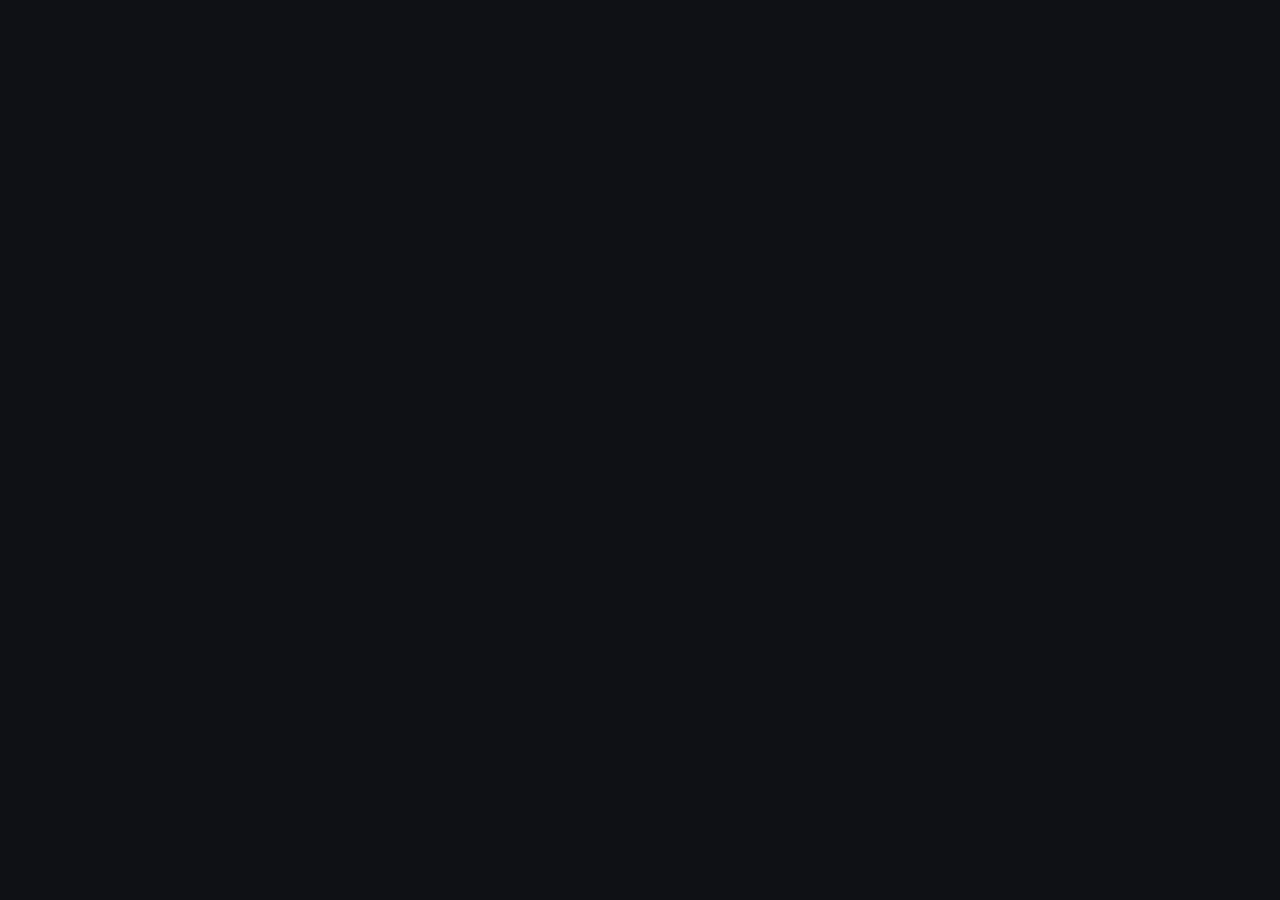
==== app/static/index.html @ 6986f5b3 "first commit" ====
<!doctype html>
<html lang="en">
<head>
<meta charset="utf-8">
<meta name="viewport" content="width=device-width, initial-scale=1">
<title>Social Agents</title>
<style>
:root { --bg:#0f1115; --panel:#181b22; --line:#2a2f3a; --text:#e6e8ec; --muted:#8b93a3; --accent:#5b8cff;
        --ok:#3fb97a; --warn:#e0a83a; --err:#e5645f; }
* { box-sizing:border-box; }
body { margin:0; background:var(--bg); color:var(--text); font:14px/1.45 system-ui,-apple-system,Segoe UI,sans-serif; }
#app { display:flex; min-height:100vh; }
aside { width:230px; flex-shrink:0; background:var(--panel); border-right:1px solid var(--line); display:flex;
        flex-direction:column; padding:18px 12px; position:sticky; top:0; height:100vh; }
.brand { display:flex; align-items:center; gap:10px; font-weight:600; font-size:15px; padding:2px 10px 18px; }
.brand i { width:26px; height:26px; border-radius:8px; background:var(--accent); display:grid; place-items:center;
           font-style:normal; color:#fff; font-size:13px; }
nav { display:flex; flex-direction:column; gap:2px; }
nav button { display:flex; align-items:center; gap:10px; text-align:left; background:none; border:0; color:var(--muted);
             padding:9px 10px; border-radius:8px; font-size:14px; }
nav button svg { width:17px; height:17px; flex-shrink:0; }
nav button:hover { color:var(--text); }
nav button.on { background:#252a35; color:var(--text); }
nav .count { margin-left:auto; background:var(--warn); color:#1a1300; border-radius:20px; padding:0 7px; font-size:11px; font-weight:600; }
.side-foot { margin-top:auto; display:flex; flex-direction:column; gap:10px; padding:0 4px; }
.content { flex:1; min-width:0; }
.topbar { display:flex; align-items:center; gap:12px; padding:20px 28px 0; }
.topbar h1 { font-size:19px; margin:0; }
.topbar p { margin:2px 0 0; color:var(--muted); font-size:13px; }
main { padding:18px 28px 28px; max-width:1320px; }
.stats { display:grid; grid-template-columns:repeat(auto-fit,minmax(140px,1fr)); gap:12px; margin-bottom:16px; }
.stat { background:var(--panel); border:1px solid var(--line); border-radius:10px; padding:14px 16px; }
.stat b { display:block; font-size:24px; font-weight:600; line-height:1.2; }
.stat span { color:var(--muted); font-size:12px; }
.spacer { flex:1; }
.card { background:var(--panel); border:1px solid var(--line); border-radius:10px; padding:16px; margin-bottom:16px; }
.card h2 { font-size:14px; margin:0 0 12px; }
.row { display:flex; gap:8px; align-items:center; flex-wrap:wrap; }
table { width:100%; border-collapse:collapse; }
th, td { text-align:left; padding:8px 10px; border-bottom:1px solid var(--line); vertical-align:top; }
th { color:var(--muted); font-weight:500; font-size:12px; }
tr:last-child td { border-bottom:0; }
.tablewrap { overflow-x:auto; }
button, .btn { background:#252a35; color:var(--text); border:1px solid var(--line); border-radius:6px; padding:5px 10px;
               cursor:pointer; font:inherit; font-size:13px; }
button:hover { border-color:var(--muted); }
button.primary { background:var(--accent); border-color:var(--accent); color:#fff; }
button.danger { color:var(--err); }
input, select, textarea { background:#0f1115; color:var(--text); border:1px solid var(--line); border-radius:6px;
                          padding:7px 9px; font:inherit; width:100%; }
textarea { min-height:90px; resize:vertical; }
label { display:block; font-size:12px; color:var(--muted); margin:10px 0 4px; }
.grid { display:grid; grid-template-columns:1fr 1fr; gap:0 14px; }
.badge { display:inline-block; padding:2px 8px; border-radius:20px; font-size:12px; background:#252a35; color:var(--muted); white-space:nowrap; }
.badge.working, .badge.scheduled { color:var(--accent); }
.badge.idle, .badge.posted, .badge.done, .badge.online { color:var(--ok); }
.badge.paused, .badge.pending_approval, .badge.warn, .badge.missed, .badge.interrupted { color:var(--warn); }
.badge.error, .badge.failed, .badge.offline, .badge.rejected { color:var(--err); }
.nw { white-space:nowrap; }
.muted { color:var(--muted); } .small { font-size:12px; } .err { color:var(--err); }
.pre { white-space:pre-wrap; word-break:break-word; }
a { color:var(--accent); text-decoration:none; }
.thumb { width:64px; height:64px; object-fit:cover; border-radius:6px; background:#0f1115; }
dialog { background:var(--panel); color:var(--text); border:1px solid var(--line); border-radius:12px; padding:20px;
         width:min(560px,94vw); }
dialog::backdrop { background:rgba(0,0,0,.6); }
dialog h3 { margin:0 0 6px; font-size:15px; }
.actions { display:flex; gap:8px; justify-content:flex-end; margin-top:16px; }
#login { max-width:320px; margin:14vh auto; }
#toast { position:fixed; bottom:20px; left:50%; transform:translateX(-50%); background:#252a35; border:1px solid var(--line);
         padding:8px 14px; border-radius:8px; display:none; max-width:90vw; }
.hidden { display:none !important; }
@media (max-width:820px) {
  .grid { grid-template-columns:1fr; }
  #app { flex-direction:column; }
  aside { width:auto; height:auto; position:static; flex-direction:row; flex-wrap:wrap; align-items:center; gap:8px;
          padding:10px; border-right:0; border-bottom:1px solid var(--line); }
  .brand { padding:2px 6px; } .brand span { display:none; }
  nav { flex-direction:row; flex-wrap:wrap; } nav button span.label { display:none; }
  .side-foot { margin:0 0 0 auto; flex-direction:row; align-items:center; }
  .topbar { padding:14px 14px 0; } main { padding:14px; }
}
</style>
</head>
<body>

<div id="login" class="card hidden">
  <h2>Social Agents</h2>
  <form id="loginForm">
    <label>Admin password</label>
    <input type="password" id="password" autofocus>
    <div class="actions"><button class="primary">Sign in</button></div>
    <div id="loginErr" class="err small"></div>
  </form>
</div>

<div id="app" class="hidden">
  <aside>
    <div class="brand"><i>S</i><span>Social Agents</span></div>
    <nav id="nav">
      <button data-tab="dashboard" class="on"><svg viewBox="0 0 24 24" fill="none" stroke="currentColor" stroke-width="1.8" stroke-linecap="round" stroke-linejoin="round"><rect x="3" y="3" width="7" height="9" rx="1.5"/><rect x="14" y="3" width="7" height="5" rx="1.5"/><rect x="14" y="12" width="7" height="9" rx="1.5"/><rect x="3" y="16" width="7" height="5" rx="1.5"/></svg><span class="label">Dashboard</span></button>
      <button data-tab="content"><svg viewBox="0 0 24 24" fill="none" stroke="currentColor" stroke-width="1.8" stroke-linecap="round" stroke-linejoin="round"><path d="M4 5h16M4 10h16M4 15h10M4 20h7"/></svg><span class="label">Content</span><span class="count hidden" id="pendingCount"></span></button>
      <button data-tab="research"><svg viewBox="0 0 24 24" fill="none" stroke="currentColor" stroke-width="1.8" stroke-linecap="round" stroke-linejoin="round"><circle cx="11" cy="11" r="7"/><path d="m20 20-3.5-3.5"/></svg><span class="label">Research</span></button>
      <button data-tab="logs"><svg viewBox="0 0 24 24" fill="none" stroke="currentColor" stroke-width="1.8" stroke-linecap="round" stroke-linejoin="round"><path d="M5 4h14v16H5z"/><path d="M9 9h6M9 13h6M9 17h3"/></svg><span class="label">Logs</span></button>
      <button data-tab="settings"><svg viewBox="0 0 24 24" fill="none" stroke="currentColor" stroke-width="1.8" stroke-linecap="round" stroke-linejoin="round"><circle cx="12" cy="12" r="3"/><path d="M12 2v3M12 19v3M2 12h3M19 12h3M4.9 4.9l2.1 2.1M17 17l2.1 2.1M19.1 4.9 17 7M7 17l-2.1 2.1"/></svg><span class="label">Settings</span></button>
    </nav>
    <div class="side-foot">
      <span id="masterBadge" class="badge">…</span>
      <button id="logout">Sign out</button>
    </div>
  </aside>

  <div class="content">
  <div class="topbar"><div><h1 id="pageTitle">Dashboard</h1><p id="pageSub"></p></div></div>
  <main>
    <section id="tab-dashboard">
      <div id="notice"></div>
      <div class="stats" id="stats"></div>
      <div class="card">
        <div class="row">
          <h2 style="margin:0">All agents</h2>
          <span id="syncInfo" class="muted small"></span>
          <div class="spacer"></div>
          <button data-master="start_all">Start all</button>
          <button data-master="pause_all">Pause all</button>
          <button data-master="resume_all">Resume all</button>
          <button data-master="stop_all" class="danger">Stop all</button>
          <button data-master="sync_sheet">Sync sheet now</button>
          <button class="primary" id="addAccount">Add account</button>
        </div>
      </div>
      <div class="card tablewrap">
        <table>
          <thead><tr><th>Account</th><th>Topic</th><th>Agent</th><th>Cycle</th><th>Posts</th><th>Controls</th></tr></thead>
          <tbody id="accountRows"></tbody>
        </table>
      </div>
    </section>

    <section id="tab-content" class="hidden">
      <div class="card row">
        <select id="contentAccount" style="width:auto"></select>
        <select id="contentStatus" style="width:auto">
          <option value="">All statuses</option><option value="pending_approval">Pending approval</option>
          <option value="scheduled">Scheduled</option><option value="posted">Posted</option>
          <option value="failed">Failed</option><option value="rejected">Rejected</option><option value="missed">Missed</option>
        </select>
        <button id="approveAll">Approve all pending</button>
      </div>
      <div class="card tablewrap">
        <table>
          <thead><tr><th>Media</th><th>Post</th><th>Scheduled</th><th>Status</th><th></th></tr></thead>
          <tbody id="postRows"></tbody>
        </table>
      </div>
    </section>

    <section id="tab-research" class="hidden">
      <div class="card row"><select id="researchAccount" style="width:auto"></select></div>
      <div id="researchBody"></div>
    </section>

    <section id="tab-logs" class="hidden">
      <div class="card row">
        <select id="logAccount" style="width:auto"></select>
        <button id="refreshLogs">Refresh</button>
      </div>
      <div class="card tablewrap">
        <table><thead><tr><th>Time</th><th>Account</th><th>Agent</th><th>Message</th></tr></thead><tbody id="logRows"></tbody></table>
      </div>
    </section>

    <section id="tab-settings" class="hidden">
      <div class="card">
        <h2>AI provider</h2>
        <div class="grid">
          <div><label>Provider</label><select id="s_llm_provider"></select></div>
          <div><label>API key <span id="keyState"></span></label><input id="s_llm_api_key" type="password" placeholder="leave blank to keep current" autocomplete="off"></div>
          <div><label>Model (blank = provider default)</label><input id="s_llm_model"></div>
          <div><label>Base URL (blank = provider default)</label><input id="s_llm_base_url"></div>
        </div>
        <div class="small muted" id="effective" style="margin-top:8px"></div>
      </div>
      <div class="card">
        <h2>Google Sheets</h2>
        <div class="small muted">Share both sheets (Editor) with the service account email: <b id="saEmail">not set</b></div>
        <label>Service account key (paste the JSON file contents; blank keeps current)</label>
        <textarea id="s_google_service_account_json" placeholder='{"type":"service_account", ...}'></textarea>
        <div class="grid">
          <div><label>Master accounts sheet (URL or ID)</label><input id="s_master_sheet_id"></div>
          <div><label>Content schedule sheet (URL or ID)</label><input id="s_schedule_sheet_id"></div>
          <div><label>Sync master sheet every (minutes)</label><input id="s_sheet_sync_minutes" type="number" min="1"></div>
          <div><label>New accounts from the sheet</label>
            <select id="s_auto_start_new"><option value="1">Start their agent automatically</option><option value="0">Add as stopped</option></select></div>
        </div>
      </div>
      <div class="row">
        <button class="primary" id="saveSettings">Save settings</button>
        <button id="testLlm">Test AI provider</button>
        <button id="testSheets">Test Google Sheets</button>
        <span id="testResult" class="small"></span>
      </div>
    </section>
  </main>
  </div>
</div>

<dialog id="accountDlg">
  <h3 id="accountDlgTitle">Add account</h3>
  <div class="grid">
    <div><label>Platform</label><select id="a_platform"><option value="twitter">X / Twitter</option><option value="instagram">Instagram</option></select></div>
    <div><label>Handle</label><input id="a_handle" placeholder="@username"></div>
  </div>
  <label>Topic</label><input id="a_topic" placeholder="e.g. AI tools for small businesses">
  <div class="grid">
    <div><label>Tone (optional)</label><input id="a_tone" placeholder="e.g. witty, expert"></div>
    <div><label>Language</label><input id="a_language" value="English"></div>
    <div><label>Post times (24h, comma separated)</label><input id="a_post_times" value="09:00,13:00,18:00"></div>
    <div><label>Timezone</label><input id="a_timezone" value="UTC" placeholder="Asia/Dhaka"></div>
    <div><label>Research + create every (hours)</label><input id="a_cycle_hours" type="number" min="1" max="168" value="24"></div>
    <div><label>Posting</label><select id="a_post_mode"><option value="approval">I approve each post first</option><option value="auto">Post automatically</option></select></div>
  </div>
  <label>Own schedule sheet (optional, overrides the one in Settings)</label><input id="a_schedule_sheet_id">
  <div id="accountErr" class="err small"></div>
  <div class="actions"><button data-close>Cancel</button><button class="primary" id="saveAccount">Save</button></div>
</dialog>

<dialog id="credDlg">
  <h3>Credentials</h3>
  <div class="small muted">Stored encrypted in this account's own database. Leave a field blank to keep its current value.</div>
  <div id="credFields"></div>
  <div class="actions"><button class="danger" id="clearCreds">Remove all</button><div class="spacer"></div>
    <button data-close>Cancel</button><button class="primary" id="saveCreds">Save</button></div>
</dialog>

<dialog id="postDlg">
  <h3>Edit post</h3>
  <label>Text</label><textarea id="p_text"></textarea>
  <label>Hashtags</label><input id="p_hashtags">
  <label>Image URL</label><input id="p_image_url">
  <label>Video URL</label><input id="p_video_url">
  <label>Scheduled time (your local time)</label><input id="p_scheduled_at" type="datetime-local">
  <div id="postErr" class="err small"></div>
  <div class="actions"><button data-close>Cancel</button><button class="primary" id="savePost">Save</button></div>
</dialog>

<div id="toast"></div>

<script>
const $ = id => document.getElementById(id);
const esc = s => String(s ?? '').replace(/[&<>"']/g, c => ({'&':'&amp;','<':'&lt;','>':'&gt;','"':'&quot;',"'":'&#39;'}[c]));
const safeUrl = u => /^https?:\/\//i.test(u || '') ? esc(u) : '';
const when = iso => iso ? new Date(iso).toLocaleString([], {month:'short', day:'numeric', hour:'2-digit', minute:'2-digit'}) : '—';
const badge = (s, label) => `<span class="badge ${esc(s)}">${esc(label || String(s).replace(/_/g, ' '))}</span>`;
let state = { tab: 'dashboard', accounts: [], editing: null, credFor: null, post: null };

function toast(msg) {
  const t = $('toast'); t.textContent = msg; t.style.display = 'block';
  clearTimeout(toast.timer); toast.timer = setTimeout(() => t.style.display = 'none', 3500);
}

async function api(path, method = 'GET', body) {
  const r = await fetch('/api' + path, { method, headers: body ? {'Content-Type': 'application/json'} : {},
                                         body: body ? JSON.stringify(body) : undefined });
  if (r.status === 401 && path !== '/login') { showLogin(); throw new Error('Login required'); }
  const data = await r.json().catch(() => ({}));
  if (!r.ok) throw new Error(data.detail || `Request failed (${r.status})`);
  return data;
}

function showLogin() { $('app').classList.add('hidden'); $('login').classList.remove('hidden'); }
function showApp() { $('login').classList.add('hidden'); $('app').classList.remove('hidden'); }

$('loginForm').onsubmit = async e => {
  e.preventDefault(); $('loginErr').textContent = '';
  try { await api('/login', 'POST', { password: $('password').value }); $('password').value = ''; showApp(); refresh(); }
  catch (err) { $('loginErr').textContent = err.message; }
};
$('logout').onclick = async () => { await api('/logout', 'POST'); showLogin(); };

// ---------- tabs ----------
const PAGES = {
  dashboard: ['Dashboard', 'Every account agent, its status and controls'],
  content: ['Content', 'Review, edit and approve what the agents wrote'],
  research: ['Research', 'What the research agent found on the last cycle'],
  logs: ['Logs', 'Activity from the master agent and every account agent'],
  settings: ['Settings', 'AI provider and Google Sheets connection'],
};
$('pageSub').textContent = PAGES.dashboard[1];
$('nav').onclick = e => {
  const btn = e.target.closest('button[data-tab]'); if (!btn) return;
  const tab = btn.dataset.tab;
  state.tab = tab;
  [$('pageTitle').textContent, $('pageSub').textContent] = PAGES[tab];
  document.querySelectorAll('#nav button').forEach(b => b.classList.toggle('on', b.dataset.tab === tab));
  document.querySelectorAll('main > section').forEach(s => s.classList.toggle('hidden', s.id !== 'tab-' + tab));
  ({ content: loadPosts, research: loadResearch, logs: loadLogs, settings: loadSettings }[tab] || refresh)();
};

// ---------- dashboard ----------
function controls(a) {
  const b = (action, label, cls = '') => `<button class="${cls}" data-action="${action}" data-id="${a.id}">${label}</button>`;
  let out = '';
  if (a.desired_state === 'stopped') out += b('start', 'Start', 'primary');
  if (a.desired_state === 'running') out += b('pause', 'Pause') + b('run_now', 'Run now');
  if (a.desired_state === 'paused') out += b('resume', 'Resume', 'primary');
  if (a.desired_state !== 'stopped') out += b('stop', 'Stop', 'danger');
  return out + b('edit', 'Edit') + b('creds', a.has_credentials ? 'Keys ✓' : 'Add keys') + b('delete', 'Delete', 'danger');
}

function agentCell(a, online) {
  if (!online && a.desired_state !== 'stopped') return badge('offline', 'worker offline');
  let label = a.agent_status;
  if (a.desired_state === 'stopped' && a.agent_status !== 'stopped') label = 'stopping…';
  if (a.desired_state === 'running' && a.agent_status === 'stopped') label = 'starting…';
  if (a.desired_state === 'paused' && a.agent_status !== 'paused') label = 'pausing…';
  return badge(a.agent_status, label) +
    (a.current_task && a.agent_status !== 'stopped' ? `<div class="small muted">${esc(a.current_task)}</div>` : '') +
    (a.last_error ? `<div class="small err">${esc(a.last_error)}</div>` : '');
}

async function refresh() {
  let data;
  try { data = await api('/overview'); } catch { return; }
  showApp();
  state.accounts = data.accounts;
  const m = data.master;
  $('masterBadge').className = 'badge ' + (m.online ? 'online' : 'offline');
  $('masterBadge').textContent = m.online ? '● Master agent online' : '● Master agent offline';
  $('syncInfo').textContent = m.sheet_sync_at ? `Sheet sync ${when(m.sheet_sync_at)}: ${m.sheet_sync_result}` : 'Sheet sync not configured';
  $('notice').innerHTML = m.llm_ready ? '' :
    '<div class="card"><span class="badge warn">Setup</span> Add your NVIDIA API key in <b>Settings</b> before starting agents.</div>';
  const sum = k => data.accounts.reduce((n, a) => n + (a.counts[k] || 0), 0);
  const live = data.accounts.filter(a => m.online && !['stopped', 'paused'].includes(a.agent_status)).length;
  $('stats').innerHTML = [[data.accounts.length, 'Accounts'], [live, 'Agents running'], [sum('pending_approval'), 'Pending approval'],
    [sum('scheduled'), 'Scheduled'], [sum('posted'), 'Posted'], [sum('failed'), 'Failed']]
    .map(([n, label]) => `<div class="stat"><b>${n}</b><span>${label}</span></div>`).join('');
  $('pendingCount').textContent = sum('pending_approval');
  $('pendingCount').classList.toggle('hidden', !sum('pending_approval'));
  $('accountRows').innerHTML = data.accounts.map(a => {
    const n = a.counts;
    return `<tr>
      <td><b>@${esc(a.handle)}</b><div class="small muted">${esc(a.platform)} · ${esc(a.source)} · ${a.post_mode === 'auto' ? 'auto-post' : 'approval'}</div></td>
      <td>${esc(a.topic)}<div class="small muted">${esc(a.post_times)} ${esc(a.timezone)}</div></td>
      <td>${agentCell(a, m.online)}</td>
      <td class="small nw">last ${when(a.last_cycle_at)}<br>next ${a.desired_state === 'running' ? when(a.next_cycle_at) : '—'}</td>
      <td class="small nw">${n.pending_approval || 0} pending<br>${n.scheduled || 0} scheduled<br>${n.posted || 0} posted${n.failed ? `<br><span class="err">${n.failed} failed</span>` : ''}</td>
      <td><div class="row">${controls(a)}</div></td></tr>`;
  }).join('') || '<tr><td colspan="6" class="muted">No accounts yet. Add one here, or connect your master Google Sheet in Settings.</td></tr>';
  fillAccountSelects();
}

function fillAccountSelects() {
  for (const [id, all] of [['contentAccount', false], ['researchAccount', false], ['logAccount', true]]) {
    const sel = $(id), cur = sel.value;
    sel.innerHTML = (all ? '<option value="0">All accounts</option>' : '') +
      state.accounts.map(a => `<option value="${a.id}">@${esc(a.handle)} (${esc(a.platform)})</option>`).join('');
    if ([...sel.options].some(o => o.value === cur)) sel.value = cur;
  }
}

$('accountRows').onclick = async e => {
  const { action, id } = e.target.dataset; if (!action) return;
  const a = state.accounts.find(x => x.id == id);
  try {
    if (action === 'edit') return openAccount(a);
    if (action === 'creds') return openCreds(a);
    if (action === 'delete') {
      if (!confirm(`Delete @${a.handle} and its database (research, posts, credentials)? This cannot be undone.`)) return;
      await api(`/accounts/${id}`, 'DELETE');
    } else await api(`/accounts/${id}/action`, 'POST', { action });
    refresh();
  } catch (err) { toast(err.message); }
};

document.querySelectorAll('[data-master]').forEach(b => b.onclick = async () => {
  const action = b.dataset.master;
  if (action === 'stop_all' && !confirm('Stop every agent?')) return;
  try { await api('/master/action', 'POST', { action }); toast(action === 'sync_sheet' ? 'Sync requested' : 'Done'); refresh(); }
  catch (err) { toast(err.message); }
});

// ---------- account + credentials dialogs ----------
const A_FIELDS = ['platform', 'handle', 'topic', 'tone', 'language', 'post_times', 'timezone', 'cycle_hours', 'post_mode', 'schedule_sheet_id'];
document.querySelectorAll('[data-close]').forEach(b => b.onclick = () => b.closest('dialog').close());

function openAccount(a) {
  state.editing = a ? a.id : null;
  $('accountDlgTitle').textContent = a ? `Edit @${a.handle}` : 'Add account';
  const defaults = { platform: 'twitter', language: 'English', post_times: '09:00,13:00,18:00', cycle_hours: 24, post_mode: 'approval',
                     timezone: Intl.DateTimeFormat().resolvedOptions().timeZone || 'UTC' };
  A_FIELDS.forEach(f => $('a_' + f).value = (a ? a[f] : defaults[f]) ?? '');
  $('accountErr').textContent = '';
  $('accountDlg').showModal();
}
$('addAccount').onclick = () => openAccount(null);
$('saveAccount').onclick = async () => {
  const body = Object.fromEntries(A_FIELDS.map(f => [f, $('a_' + f).value]));
  try {
    if (state.editing) await api(`/accounts/${state.editing}`, 'PUT', body); else await api('/accounts', 'POST', body);
    $('accountDlg').close(); refresh();
  } catch (err) { $('accountErr').textContent = err.message; }
};

async function openCreds(a) {
  state.credFor = a.id;
  const { fields } = await api(`/accounts/${a.id}/credentials`);
  $('credFields').innerHTML = fields.map(f =>
    `<label>${esc(f.key)} ${f.set ? `<span class="badge posted">saved ${esc(f.hint)}</span>` : ''}</label>
     <input type="password" data-cred="${esc(f.key)}" autocomplete="off">`).join('');
  $('credDlg').showModal();
}
$('saveCreds').onclick = async () => {
  const body = {}; document.querySelectorAll('[data-cred]').forEach(i => { if (i.value.trim()) body[i.dataset.cred] = i.value; });
  try { await api(`/accounts/${state.credFor}/credentials`, 'PUT', body); $('credDlg').close(); toast('Credentials saved'); refresh(); }
  catch (err) { toast(err.message); }
};
$('clearCreds').onclick = async () => {
  if (!confirm('Remove all saved credentials for this account?')) return;
  await api(`/accounts/${state.credFor}/credentials`, 'PUT', { clear: true }); $('credDlg').close(); refresh();
};

// ---------- content ----------
let posts = [];
async function loadPosts() {
  const id = $('contentAccount').value; if (!id) { $('postRows').innerHTML = ''; return; }
  const status = $('contentStatus').value;
  posts = await api(`/accounts/${id}/posts` + (status ? `?status=${status}` : ''));
  $('postRows').innerHTML = posts.map(p => {
    const b = (action, label, cls = '') => `<button class="${cls}" data-post="${p.id}" data-action="${action}">${label}</button>`;
    let acts = '';
    if (p.status === 'pending_approval') acts += b('approve', 'Approve', 'primary') + b('reject', 'Reject', 'danger');
    if (p.status === 'scheduled') acts += b('unapprove', 'Hold');
    if (['failed', 'missed', 'rejected'].includes(p.status)) acts += b('retry', 'Post now');
    if (p.status !== 'posted') acts += b('edit', 'Edit');
    const img = safeUrl(p.image_url);
    return `<tr>
      <td>${img ? `<a href="${img}" target="_blank" rel="noopener noreferrer"><img class="thumb" src="${img}" loading="lazy" referrerpolicy="no-referrer"></a>` : '<span class="muted small">no image</span>'}
          ${safeUrl(p.video_url) ? `<div class="small"><a href="${safeUrl(p.video_url)}" target="_blank" rel="noopener noreferrer">video</a></div>` : ''}
          ${safeUrl(p.media_source_url) ? `<div class="small"><a href="${safeUrl(p.media_source_url)}" target="_blank" rel="noopener noreferrer">pin</a></div>` : ''}</td>
      <td><div class="pre">${esc(p.text)}</div><div class="small muted">${esc(p.hashtags)}</div>
          ${safeUrl(p.source_url) ? `<div class="small"><a href="${safeUrl(p.source_url)}" target="_blank" rel="noopener noreferrer">research source</a></div>` : ''}
          ${p.error ? `<div class="small err">${esc(p.error)}</div>` : ''}</td>
      <td class="small">${when(p.scheduled_at)}</td>
      <td>${badge(p.status)}${safeUrl(p.posted_url) ? `<div class="small"><a href="${safeUrl(p.posted_url)}" target="_blank" rel="noopener noreferrer">view</a></div>` : ''}</td>
      <td><div class="row">${acts}</div></td></tr>`;
  }).join('') || '<tr><td colspan="5" class="muted">No posts yet. Start the agent (or press Run now) on the Dashboard.</td></tr>';
}
$('contentAccount').onchange = $('contentStatus').onchange = loadPosts;

$('postRows').onclick = async e => {
  const { post, action } = e.target.dataset; if (!post) return;
  const p = posts.find(x => x.id == post);
  if (action === 'edit') {
    state.post = p.id;
    ['text', 'hashtags', 'image_url', 'video_url'].forEach(f => $('p_' + f).value = p[f]);
    const d = new Date(p.scheduled_at);
    $('p_scheduled_at').value = new Date(d - d.getTimezoneOffset() * 60000).toISOString().slice(0, 16);
    $('postErr').textContent = ''; $('postDlg').showModal(); return;
  }
  try { await api(`/accounts/${$('contentAccount').value}/posts/${post}`, 'PATCH', { action }); loadPosts(); }
  catch (err) { toast(err.message); }
};
$('savePost').onclick = async () => {
  const body = Object.fromEntries(['text', 'hashtags', 'image_url', 'video_url'].map(f => [f, $('p_' + f).value]));
  if ($('p_scheduled_at').value) body.scheduled_at = new Date($('p_scheduled_at').value).toISOString();
  try { await api(`/accounts/${$('contentAccount').value}/posts/${state.post}`, 'PATCH', body); $('postDlg').close(); loadPosts(); }
  catch (err) { $('postErr').textContent = err.message; }
};
$('approveAll').onclick = async () => {
  const id = $('contentAccount').value; if (!id) return;
  const pending = (await api(`/accounts/${id}/posts?status=pending_approval`));
  if (!pending.length) return toast('Nothing pending');
  if (!confirm(`Approve ${pending.length} posts for publishing on @${state.accounts.find(a => a.id == id).handle}?`)) return;
  for (const p of pending) await api(`/accounts/${id}/posts/${p.id}`, 'PATCH', { action: 'approve' });
  loadPosts();
};

// ---------- research ----------
const CATEGORIES = { latest_news: 'Latest news', b2b_offers: 'Recent B2B offers', trending_topics: 'Trending topics',
                     viral_posts: 'Viral posts', viral_content: 'Viral content' };
async function loadResearch() {
  const id = $('researchAccount').value; if (!id) { $('researchBody').innerHTML = ''; return; }
  const r = await api(`/accounts/${id}/research`);
  let html = '';
  if (r.brief) {
    html += `<div class="card"><h2>Brief · ${when(r.brief.created_at)}</h2><p>${esc(r.brief.brief.summary)}</p>
      <table><thead><tr><th>Category</th><th>Angle</th><th>Insight</th></tr></thead><tbody>` +
      (r.brief.brief.angles || []).map(a => `<tr><td>${badge('', CATEGORIES[a.category] || a.category)}</td>
        <td>${safeUrl(a.url) ? `<a href="${safeUrl(a.url)}" target="_blank" rel="noopener noreferrer">${esc(a.title)}</a>` : esc(a.title)}</td>
        <td>${esc(a.insight)}</td></tr>`).join('') + '</tbody></table></div>';
    for (const [key, label] of Object.entries(CATEGORIES)) {
      const items = r.items.filter(i => i.category === key);
      html += `<div class="card"><h2>${label} <span class="muted">(${items.length})</span></h2>` +
        (items.map(i => `<div style="margin-bottom:8px">${safeUrl(i.url) ? `<a href="${safeUrl(i.url)}" target="_blank" rel="noopener noreferrer">${esc(i.title)}</a>` : esc(i.title)}
          <span class="small muted"> · ${esc(i.source)}${i.score ? ' · ' + i.score.toLocaleString() : ''}</span>
          <div class="small muted">${esc(i.summary.slice(0, 220))}</div></div>`).join('') || '<span class="muted small">Nothing found this run.</span>') + '</div>';
    }
  } else html += '<div class="card muted">No research yet for this account.</div>';
  html += `<div class="card"><h2>Recent cycles</h2><table><tbody>` + (r.runs.map(x =>
    `<tr><td>#${x.id}</td><td>${when(x.started_at)}</td><td>${badge(x.status)}</td><td class="small err">${esc(x.error)}</td></tr>`).join('')
    || '<tr><td class="muted">None</td></tr>') + '</tbody></table></div>';
  $('researchBody').innerHTML = html;
}
$('researchAccount').onchange = loadResearch;

// ---------- logs ----------
async function loadLogs() {
  const id = $('logAccount').value || 0;
  const rows = await api(`/events?account_id=${id}`);
  const name = e => e.handle ? '@' + e.handle : (state.accounts.find(a => a.id == e.account_id) || {}).handle || (e.account_id ? '#' + e.account_id : 'system');
  $('logRows').innerHTML = rows.map(e => `<tr><td class="small muted" style="white-space:nowrap">${when(e.ts)}</td><td class="small">${esc(name(e))}</td>
    <td>${badge(e.level === 'info' ? '' : e.level, e.agent)}</td><td class="pre">${esc(e.message)}</td></tr>`).join('')
    || '<tr><td colspan="4" class="muted">No events yet.</td></tr>';
}
$('logAccount').onchange = $('refreshLogs').onclick = loadLogs;

// ---------- settings ----------
const S_FIELDS = ['llm_provider', 'llm_model', 'llm_base_url', 'master_sheet_id', 'schedule_sheet_id', 'sheet_sync_minutes', 'auto_start_new'];
async function loadSettings() {
  const s = await api('/settings');
  $('s_llm_provider').innerHTML = Object.keys(s.presets).map(p => `<option value="${p}">${p}</option>`).join('');
  S_FIELDS.forEach(f => $('s_' + f).value = s[f] ?? '');
  $('keyState').innerHTML = s.llm_api_key_set ? '<span class="badge posted">saved</span>' : '<span class="badge warn">not set</span>';
  $('saEmail').textContent = s.google_service_account_email || 'not set';
  $('effective').textContent = `In use: ${s.effective.provider} · ${s.effective.model || 'no model'} · ${s.effective.base_url || 'no base URL'}`;
  $('s_llm_api_key').value = $('s_google_service_account_json').value = '';
}
$('saveSettings').onclick = async () => {
  const body = Object.fromEntries(S_FIELDS.map(f => [f, $('s_' + f).value]));
  for (const f of ['llm_api_key', 'google_service_account_json']) if ($('s_' + f).value.trim()) body[f] = $('s_' + f).value.trim();
  try { await api('/settings', 'PUT', body); toast('Settings saved'); loadSettings(); } catch (err) { toast(err.message); }
};
async function runTest(path) {
  $('testResult').className = 'small muted'; $('testResult').textContent = 'Testing…';
  const r = await api(path, 'POST');
  $('testResult').className = 'small ' + (r.ok ? '' : 'err');
  $('testResult').textContent = r.ok ? '✓ ' + r.reply : '✗ ' + r.error;
}
$('testLlm').onclick = () => runTest('/settings/test-llm');
$('testSheets').onclick = () => runTest('/settings/test-sheets');

// ---------- boot ----------
refresh().then(() => { if (!state.accounts) showLogin(); });
setInterval(() => { if (state.tab === 'dashboard' && !$('app').classList.contains('hidden') && !document.querySelector('dialog[open]')) refresh(); }, 4000);
</script>
</body>
</html>
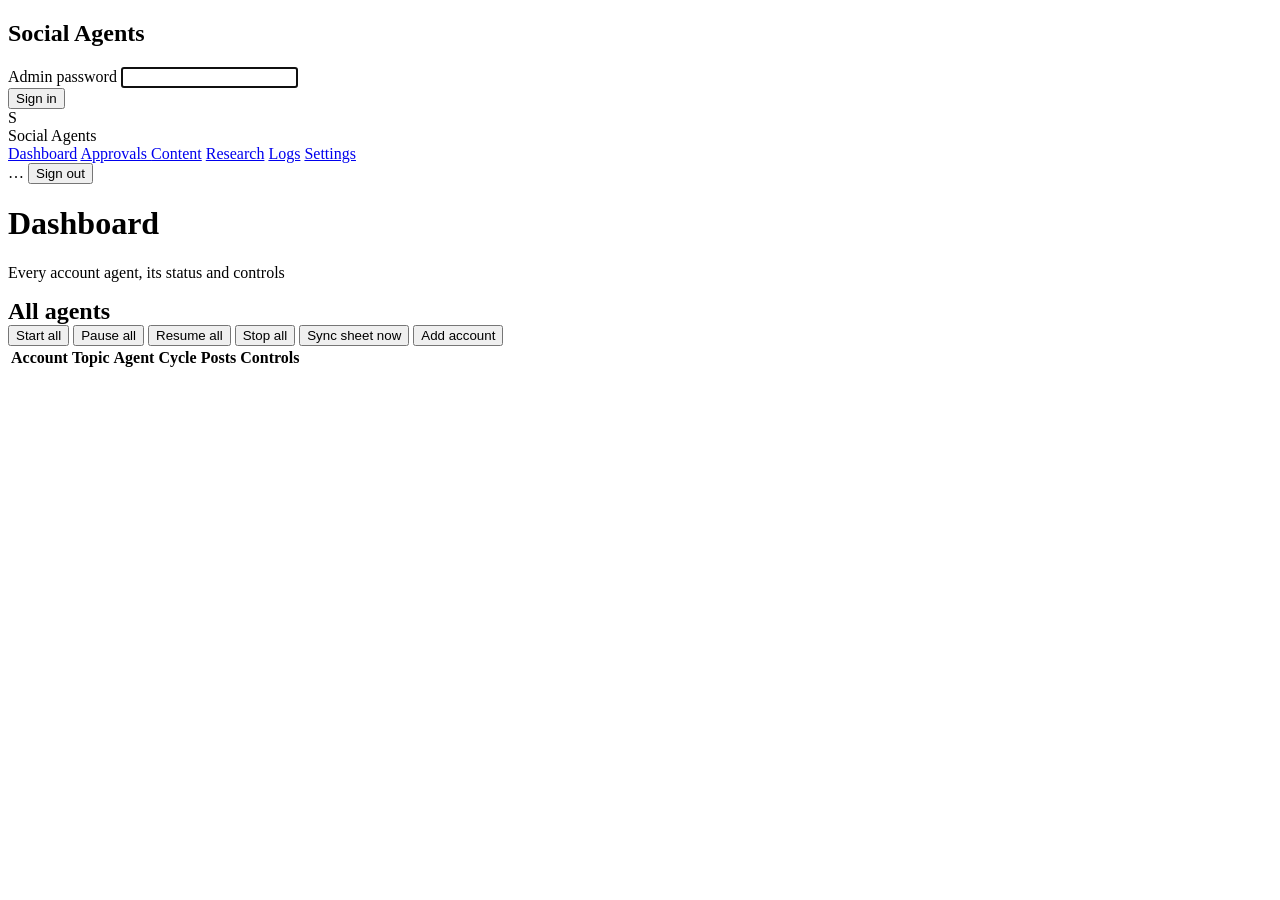
==== commit ed2d64bf: "feat: add web UI and n8n workflow for content approvals and logging" ====
--- a/app/static/index.html
+++ b/app/static/index.html
@@ -4,83 +4,7 @@
 <meta charset="utf-8">
 <meta name="viewport" content="width=device-width, initial-scale=1">
 <title>Social Agents</title>
-<style>
-:root { --bg:#0f1115; --panel:#181b22; --line:#2a2f3a; --text:#e6e8ec; --muted:#8b93a3; --accent:#5b8cff;
-        --ok:#3fb97a; --warn:#e0a83a; --err:#e5645f; }
-* { box-sizing:border-box; }
-body { margin:0; background:var(--bg); color:var(--text); font:14px/1.45 system-ui,-apple-system,Segoe UI,sans-serif; }
-#app { display:flex; min-height:100vh; }
-aside { width:230px; flex-shrink:0; background:var(--panel); border-right:1px solid var(--line); display:flex;
-        flex-direction:column; padding:18px 12px; position:sticky; top:0; height:100vh; }
-.brand { display:flex; align-items:center; gap:10px; font-weight:600; font-size:15px; padding:2px 10px 18px; }
-.brand i { width:26px; height:26px; border-radius:8px; background:var(--accent); display:grid; place-items:center;
-           font-style:normal; color:#fff; font-size:13px; }
-nav { display:flex; flex-direction:column; gap:2px; }
-nav button { display:flex; align-items:center; gap:10px; text-align:left; background:none; border:0; color:var(--muted);
-             padding:9px 10px; border-radius:8px; font-size:14px; }
-nav button svg { width:17px; height:17px; flex-shrink:0; }
-nav button:hover { color:var(--text); }
-nav button.on { background:#252a35; color:var(--text); }
-nav .count { margin-left:auto; background:var(--warn); color:#1a1300; border-radius:20px; padding:0 7px; font-size:11px; font-weight:600; }
-.side-foot { margin-top:auto; display:flex; flex-direction:column; gap:10px; padding:0 4px; }
-.content { flex:1; min-width:0; }
-.topbar { display:flex; align-items:center; gap:12px; padding:20px 28px 0; }
-.topbar h1 { font-size:19px; margin:0; }
-.topbar p { margin:2px 0 0; color:var(--muted); font-size:13px; }
-main { padding:18px 28px 28px; max-width:1320px; }
-.stats { display:grid; grid-template-columns:repeat(auto-fit,minmax(140px,1fr)); gap:12px; margin-bottom:16px; }
-.stat { background:var(--panel); border:1px solid var(--line); border-radius:10px; padding:14px 16px; }
-.stat b { display:block; font-size:24px; font-weight:600; line-height:1.2; }
-.stat span { color:var(--muted); font-size:12px; }
-.spacer { flex:1; }
-.card { background:var(--panel); border:1px solid var(--line); border-radius:10px; padding:16px; margin-bottom:16px; }
-.card h2 { font-size:14px; margin:0 0 12px; }
-.row { display:flex; gap:8px; align-items:center; flex-wrap:wrap; }
-table { width:100%; border-collapse:collapse; }
-th, td { text-align:left; padding:8px 10px; border-bottom:1px solid var(--line); vertical-align:top; }
-th { color:var(--muted); font-weight:500; font-size:12px; }
-tr:last-child td { border-bottom:0; }
-.tablewrap { overflow-x:auto; }
-button, .btn { background:#252a35; color:var(--text); border:1px solid var(--line); border-radius:6px; padding:5px 10px;
-               cursor:pointer; font:inherit; font-size:13px; }
-button:hover { border-color:var(--muted); }
-button.primary { background:var(--accent); border-color:var(--accent); color:#fff; }
-button.danger { color:var(--err); }
-input, select, textarea { background:#0f1115; color:var(--text); border:1px solid var(--line); border-radius:6px;
-                          padding:7px 9px; font:inherit; width:100%; }
-textarea { min-height:90px; resize:vertical; }
-label { display:block; font-size:12px; color:var(--muted); margin:10px 0 4px; }
-.grid { display:grid; grid-template-columns:1fr 1fr; gap:0 14px; }
-.badge { display:inline-block; padding:2px 8px; border-radius:20px; font-size:12px; background:#252a35; color:var(--muted); white-space:nowrap; }
-.badge.working, .badge.scheduled { color:var(--accent); }
-.badge.idle, .badge.posted, .badge.done, .badge.online { color:var(--ok); }
-.badge.paused, .badge.pending_approval, .badge.warn, .badge.missed, .badge.interrupted { color:var(--warn); }
-.badge.error, .badge.failed, .badge.offline, .badge.rejected { color:var(--err); }
-.nw { white-space:nowrap; }
-.muted { color:var(--muted); } .small { font-size:12px; } .err { color:var(--err); }
-.pre { white-space:pre-wrap; word-break:break-word; }
-a { color:var(--accent); text-decoration:none; }
-.thumb { width:64px; height:64px; object-fit:cover; border-radius:6px; background:#0f1115; }
-dialog { background:var(--panel); color:var(--text); border:1px solid var(--line); border-radius:12px; padding:20px;
-         width:min(560px,94vw); }
-dialog::backdrop { background:rgba(0,0,0,.6); }
-dialog h3 { margin:0 0 6px; font-size:15px; }
-.actions { display:flex; gap:8px; justify-content:flex-end; margin-top:16px; }
-#login { max-width:320px; margin:14vh auto; }
-#toast { position:fixed; bottom:20px; left:50%; transform:translateX(-50%); background:#252a35; border:1px solid var(--line);
-         padding:8px 14px; border-radius:8px; display:none; max-width:90vw; }
-.hidden { display:none !important; }
-@media (max-width:820px) {
-  .grid { grid-template-columns:1fr; }
-  #app { flex-direction:column; }
-  aside { width:auto; height:auto; position:static; flex-direction:row; flex-wrap:wrap; align-items:center; gap:8px;
-          padding:10px; border-right:0; border-bottom:1px solid var(--line); }
-  .brand { padding:2px 6px; } .brand span { display:none; }
-  nav { flex-direction:row; flex-wrap:wrap; } nav button span.label { display:none; }
-  .side-foot { margin:0 0 0 auto; flex-direction:row; align-items:center; }
-  .topbar { padding:14px 14px 0; } main { padding:14px; }
-}
-</style>
+<link rel="stylesheet" href="/static/styles.css">
 </head>
 <body>
 
@@ -95,114 +19,55 @@
 </div>
 
 <div id="app" class="hidden">
-  <aside>
-    <div class="brand"><i>S</i><span>Social Agents</span></div>
-    <nav id="nav">
-      <button data-tab="dashboard" class="on"><svg viewBox="0 0 24 24" fill="none" stroke="currentColor" stroke-width="1.8" stroke-linecap="round" stroke-linejoin="round"><rect x="3" y="3" width="7" height="9" rx="1.5"/><rect x="14" y="3" width="7" height="5" rx="1.5"/><rect x="14" y="12" width="7" height="9" rx="1.5"/><rect x="3" y="16" width="7" height="5" rx="1.5"/></svg><span class="label">Dashboard</span></button>
-      <button data-tab="content"><svg viewBox="0 0 24 24" fill="none" stroke="currentColor" stroke-width="1.8" stroke-linecap="round" stroke-linejoin="round"><path d="M4 5h16M4 10h16M4 15h10M4 20h7"/></svg><span class="label">Content</span><span class="count hidden" id="pendingCount"></span></button>
-      <button data-tab="research"><svg viewBox="0 0 24 24" fill="none" stroke="currentColor" stroke-width="1.8" stroke-linecap="round" stroke-linejoin="round"><circle cx="11" cy="11" r="7"/><path d="m20 20-3.5-3.5"/></svg><span class="label">Research</span></button>
-      <button data-tab="logs"><svg viewBox="0 0 24 24" fill="none" stroke="currentColor" stroke-width="1.8" stroke-linecap="round" stroke-linejoin="round"><path d="M5 4h14v16H5z"/><path d="M9 9h6M9 13h6M9 17h3"/></svg><span class="label">Logs</span></button>
-      <button data-tab="settings"><svg viewBox="0 0 24 24" fill="none" stroke="currentColor" stroke-width="1.8" stroke-linecap="round" stroke-linejoin="round"><circle cx="12" cy="12" r="3"/><path d="M12 2v3M12 19v3M2 12h3M19 12h3M4.9 4.9l2.1 2.1M17 17l2.1 2.1M19.1 4.9 17 7M7 17l-2.1 2.1"/></svg><span class="label">Settings</span></button>
-    </nav>
-    <div class="side-foot">
-      <span id="masterBadge" class="badge">…</span>
-      <button id="logout">Sign out</button>
+  <header>
+    <div class="header-inner">
+      <div class="brand">
+        <div class="logo">S</div>
+        <span>Social Agents</span>
+      </div>
+      <nav>
+        <a href="/" class="active">Dashboard</a>
+        <a href="/approvals">Approvals <span id="pendingCount" class="badge hidden"></span></a>
+        <a href="/content">Content</a>
+        <a href="/research">Research</a>
+        <a href="/logs">Logs</a>
+        <a href="/settings">Settings</a>
+      </nav>
+      <div class="header-right">
+        <span id="masterBadge" class="badge">…</span>
+        <button id="logout">Sign out</button>
+      </div>
     </div>
-  </aside>
+  </header>
 
   <div class="content">
-  <div class="topbar"><div><h1 id="pageTitle">Dashboard</h1><p id="pageSub"></p></div></div>
-  <main>
-    <section id="tab-dashboard">
-      <div id="notice"></div>
-      <div class="stats" id="stats"></div>
-      <div class="card">
-        <div class="row">
-          <h2 style="margin:0">All agents</h2>
-          <span id="syncInfo" class="muted small"></span>
-          <div class="spacer"></div>
-          <button data-master="start_all">Start all</button>
-          <button data-master="pause_all">Pause all</button>
-          <button data-master="resume_all">Resume all</button>
-          <button data-master="stop_all" class="danger">Stop all</button>
-          <button data-master="sync_sheet">Sync sheet now</button>
-          <button class="primary" id="addAccount">Add account</button>
-        </div>
-      </div>
-      <div class="card tablewrap">
-        <table>
-          <thead><tr><th>Account</th><th>Topic</th><th>Agent</th><th>Cycle</th><th>Posts</th><th>Controls</th></tr></thead>
-          <tbody id="accountRows"></tbody>
-        </table>
-      </div>
-    </section>
-
-    <section id="tab-content" class="hidden">
-      <div class="card row">
-        <select id="contentAccount" style="width:auto"></select>
-        <select id="contentStatus" style="width:auto">
-          <option value="">All statuses</option><option value="pending_approval">Pending approval</option>
-          <option value="scheduled">Scheduled</option><option value="posted">Posted</option>
-          <option value="failed">Failed</option><option value="rejected">Rejected</option><option value="missed">Missed</option>
-        </select>
-        <button id="approveAll">Approve all pending</button>
-      </div>
-      <div class="card tablewrap">
-        <table>
-          <thead><tr><th>Media</th><th>Post</th><th>Scheduled</th><th>Status</th><th></th></tr></thead>
-          <tbody id="postRows"></tbody>
-        </table>
-      </div>
-    </section>
-
-    <section id="tab-research" class="hidden">
-      <div class="card row"><select id="researchAccount" style="width:auto"></select></div>
-      <div id="researchBody"></div>
-    </section>
-
-    <section id="tab-logs" class="hidden">
-      <div class="card row">
-        <select id="logAccount" style="width:auto"></select>
-        <button id="refreshLogs">Refresh</button>
-      </div>
-      <div class="card tablewrap">
-        <table><thead><tr><th>Time</th><th>Account</th><th>Agent</th><th>Message</th></tr></thead><tbody id="logRows"></tbody></table>
-      </div>
-    </section>
-
-    <section id="tab-settings" class="hidden">
-      <div class="card">
-        <h2>AI provider</h2>
-        <div class="grid">
-          <div><label>Provider</label><select id="s_llm_provider"></select></div>
-          <div><label>API key <span id="keyState"></span></label><input id="s_llm_api_key" type="password" placeholder="leave blank to keep current" autocomplete="off"></div>
-          <div><label>Model (blank = provider default)</label><input id="s_llm_model"></div>
-          <div><label>Base URL (blank = provider default)</label><input id="s_llm_base_url"></div>
-        </div>
-        <div class="small muted" id="effective" style="margin-top:8px"></div>
-      </div>
-      <div class="card">
-        <h2>Google Sheets</h2>
-        <div class="small muted">Share both sheets (Editor) with the service account email: <b id="saEmail">not set</b></div>
-        <label>Service account key (paste the JSON file contents; blank keeps current)</label>
-        <textarea id="s_google_service_account_json" placeholder='{"type":"service_account", ...}'></textarea>
-        <div class="grid">
-          <div><label>Master accounts sheet (URL or ID)</label><input id="s_master_sheet_id"></div>
-          <div><label>Content schedule sheet (URL or ID)</label><input id="s_schedule_sheet_id"></div>
-          <div><label>Sync master sheet every (minutes)</label><input id="s_sheet_sync_minutes" type="number" min="1"></div>
-          <div><label>New accounts from the sheet</label>
-            <select id="s_auto_start_new"><option value="1">Start their agent automatically</option><option value="0">Add as stopped</option></select></div>
-        </div>
-      </div>
-      <div class="row">
-        <button class="primary" id="saveSettings">Save settings</button>
-        <button id="testLlm">Test AI provider</button>
-        <button id="testSheets">Test Google Sheets</button>
-        <span id="testResult" class="small"></span>
-      </div>
-    </section>
-  </main>
-  </div>
+    <div class="topbar">
+      <div>
+        <h1 id="pageTitle">Dashboard</h1>
+        <p id="pageSub">Every account agent, its status and controls</p>
+      </div>
+    </div>
+    <main>
+<div id="notice"></div>
+<div class="stats" id="stats"></div>
+<div class="card">
+  <div class="row">
+    <h2 style="margin:0">All agents</h2>
+    <span id="syncInfo" class="muted small"></span>
+    <div class="spacer"></div>
+    <button data-master="start_all">Start all</button>
+    <button data-master="pause_all">Pause all</button>
+    <button data-master="resume_all">Resume all</button>
+    <button data-master="stop_all" class="danger">Stop all</button>
+    <button data-master="sync_sheet">Sync sheet now</button>
+    <button class="primary" id="addAccount">Add account</button>
+  </div>
+</div>
+<div class="card tablewrap">
+  <table>
+    <thead><tr><th>Account</th><th>Topic</th><th>Agent</th><th>Cycle</th><th>Posts</th><th>Controls</th></tr></thead>
+    <tbody id="accountRows"></tbody>
+  </table>
 </div>
 
 <dialog id="accountDlg">
@@ -215,11 +80,38 @@
   <div class="grid">
     <div><label>Tone (optional)</label><input id="a_tone" placeholder="e.g. witty, expert"></div>
     <div><label>Language</label><input id="a_language" value="English"></div>
-    <div><label>Post times (24h, comma separated)</label><input id="a_post_times" value="09:00,13:00,18:00"></div>
+    <div>
+      <label>Post times</label>
+      <div style="display:flex;gap:6px;align-items:center">
+        <input id="a_post_times" value="09:00,13:00,18:00" style="flex:1">
+        <select id="a_post_times_picker">
+          <option value="06:00">06:00</option>
+          <option value="07:00">07:00</option>
+          <option value="08:00">08:00</option>
+          <option value="09:00">09:00</option>
+          <option value="10:00">10:00</option>
+          <option value="11:00">11:00</option>
+          <option value="12:00">12:00</option>
+          <option value="13:00">13:00</option>
+          <option value="14:00">14:00</option>
+          <option value="15:00">15:00</option>
+          <option value="16:00">16:00</option>
+          <option value="17:00">17:00</option>
+          <option value="18:00">18:00</option>
+          <option value="19:00">19:00</option>
+          <option value="20:00">20:00</option>
+          <option value="21:00">21:00</option>
+          <option value="22:00">22:00</option>
+        </select>
+        <button type="button" id="a_post_times_add" class="btn">Add</button>
+      </div>
+      <div class="small muted">Pick a time and Add. Duplicates ignored.</div>
+    </div>
     <div><label>Timezone</label><input id="a_timezone" value="UTC" placeholder="Asia/Dhaka"></div>
     <div><label>Research + create every (hours)</label><input id="a_cycle_hours" type="number" min="1" max="168" value="24"></div>
-    <div><label>Posting</label><select id="a_post_mode"><option value="approval">I approve each post first</option><option value="auto">Post automatically</option></select></div>
-  </div>
+  </div>
+  <label>Target profiles to research (one per line or comma separated: handle, profile link, or instagram:handle)</label>
+  <textarea id="a_target_profiles" style="min-height:70px" placeholder="@competitor1&#10;https://x.com/competitor2&#10;instagram:brandname"></textarea>
   <label>Own schedule sheet (optional, overrides the one in Settings)</label><input id="a_schedule_sheet_id">
   <div id="accountErr" class="err small"></div>
   <div class="actions"><button data-close>Cancel</button><button class="primary" id="saveAccount">Save</button></div>
@@ -232,72 +124,17 @@
   <div class="actions"><button class="danger" id="clearCreds">Remove all</button><div class="spacer"></div>
     <button data-close>Cancel</button><button class="primary" id="saveCreds">Save</button></div>
 </dialog>
-
-<dialog id="postDlg">
-  <h3>Edit post</h3>
-  <label>Text</label><textarea id="p_text"></textarea>
-  <label>Hashtags</label><input id="p_hashtags">
-  <label>Image URL</label><input id="p_image_url">
-  <label>Video URL</label><input id="p_video_url">
-  <label>Scheduled time (your local time)</label><input id="p_scheduled_at" type="datetime-local">
-  <div id="postErr" class="err small"></div>
-  <div class="actions"><button data-close>Cancel</button><button class="primary" id="savePost">Save</button></div>
-</dialog>
+    </main>
+  </div>
+</div>
 
 <div id="toast"></div>
 
+<script src="/static/common.js"></script>
 <script>
-const $ = id => document.getElementById(id);
-const esc = s => String(s ?? '').replace(/[&<>"']/g, c => ({'&':'&amp;','<':'&lt;','>':'&gt;','"':'&quot;',"'":'&#39;'}[c]));
-const safeUrl = u => /^https?:\/\//i.test(u || '') ? esc(u) : '';
-const when = iso => iso ? new Date(iso).toLocaleString([], {month:'short', day:'numeric', hour:'2-digit', minute:'2-digit'}) : '—';
-const badge = (s, label) => `<span class="badge ${esc(s)}">${esc(label || String(s).replace(/_/g, ' '))}</span>`;
-let state = { tab: 'dashboard', accounts: [], editing: null, credFor: null, post: null };
-
-function toast(msg) {
-  const t = $('toast'); t.textContent = msg; t.style.display = 'block';
-  clearTimeout(toast.timer); toast.timer = setTimeout(() => t.style.display = 'none', 3500);
-}
-
-async function api(path, method = 'GET', body) {
-  const r = await fetch('/api' + path, { method, headers: body ? {'Content-Type': 'application/json'} : {},
-                                         body: body ? JSON.stringify(body) : undefined });
-  if (r.status === 401 && path !== '/login') { showLogin(); throw new Error('Login required'); }
-  const data = await r.json().catch(() => ({}));
-  if (!r.ok) throw new Error(data.detail || `Request failed (${r.status})`);
-  return data;
-}
-
-function showLogin() { $('app').classList.add('hidden'); $('login').classList.remove('hidden'); }
-function showApp() { $('login').classList.add('hidden'); $('app').classList.remove('hidden'); }
-
-$('loginForm').onsubmit = async e => {
-  e.preventDefault(); $('loginErr').textContent = '';
-  try { await api('/login', 'POST', { password: $('password').value }); $('password').value = ''; showApp(); refresh(); }
-  catch (err) { $('loginErr').textContent = err.message; }
-};
-$('logout').onclick = async () => { await api('/logout', 'POST'); showLogin(); };
-
-// ---------- tabs ----------
-const PAGES = {
-  dashboard: ['Dashboard', 'Every account agent, its status and controls'],
-  content: ['Content', 'Review, edit and approve what the agents wrote'],
-  research: ['Research', 'What the research agent found on the last cycle'],
-  logs: ['Logs', 'Activity from the master agent and every account agent'],
-  settings: ['Settings', 'AI provider and Google Sheets connection'],
-};
-$('pageSub').textContent = PAGES.dashboard[1];
-$('nav').onclick = e => {
-  const btn = e.target.closest('button[data-tab]'); if (!btn) return;
-  const tab = btn.dataset.tab;
-  state.tab = tab;
-  [$('pageTitle').textContent, $('pageSub').textContent] = PAGES[tab];
-  document.querySelectorAll('#nav button').forEach(b => b.classList.toggle('on', b.dataset.tab === tab));
-  document.querySelectorAll('main > section').forEach(s => s.classList.toggle('hidden', s.id !== 'tab-' + tab));
-  ({ content: loadPosts, research: loadResearch, logs: loadLogs, settings: loadSettings }[tab] || refresh)();
-};
-
-// ---------- dashboard ----------
+document.addEventListener('DOMContentLoaded', function() {
+const A_FIELDS = ['platform', 'handle', 'topic', 'tone', 'language', 'post_times', 'timezone', 'cycle_hours', 'schedule_sheet_id', 'target_profiles'];
+
 function controls(a) {
   const b = (action, label, cls = '') => `<button class="${cls}" data-action="${action}" data-id="${a.id}">${label}</button>`;
   let out = '';
@@ -329,35 +166,79 @@
   $('masterBadge').textContent = m.online ? '● Master agent online' : '● Master agent offline';
   $('syncInfo').textContent = m.sheet_sync_at ? `Sheet sync ${when(m.sheet_sync_at)}: ${m.sheet_sync_result}` : 'Sheet sync not configured';
   $('notice').innerHTML = m.llm_ready ? '' :
-    '<div class="card"><span class="badge warn">Setup</span> Add your NVIDIA API key in <b>Settings</b> before starting agents.</div>';
+    '<div class="card"><span class="badge warn">Setup</span> Add your NVIDIA API key in <a href="/settings">Settings</a> before starting agents.</div>';
   const sum = k => data.accounts.reduce((n, a) => n + (a.counts[k] || 0), 0);
   const live = data.accounts.filter(a => m.online && !['stopped', 'paused'].includes(a.agent_status)).length;
-  $('stats').innerHTML = [[data.accounts.length, 'Accounts'], [live, 'Agents running'], [sum('pending_approval'), 'Pending approval'],
-    [sum('scheduled'), 'Scheduled'], [sum('posted'), 'Posted'], [sum('failed'), 'Failed']]
+  $('stats').innerHTML = [[data.accounts.length, 'Accounts'], [live, 'Agents running'], [sum('draft'), 'Waiting for approval'],
+    [sum('scheduled'), 'Approved'], [sum('posted'), 'Posted'], [sum('failed'), 'Failed']]
     .map(([n, label]) => `<div class="stat"><b>${n}</b><span>${label}</span></div>`).join('');
-  $('pendingCount').textContent = sum('pending_approval');
-  $('pendingCount').classList.toggle('hidden', !sum('pending_approval'));
+  $('pendingCount').textContent = sum('draft');
+  $('pendingCount').classList.toggle('hidden', !sum('draft'));
   $('accountRows').innerHTML = data.accounts.map(a => {
     const n = a.counts;
     return `<tr>
-      <td><b>@${esc(a.handle)}</b><div class="small muted">${esc(a.platform)} · ${esc(a.source)} · ${a.post_mode === 'auto' ? 'auto-post' : 'approval'}</div></td>
-      <td>${esc(a.topic)}<div class="small muted">${esc(a.post_times)} ${esc(a.timezone)}</div></td>
+      <td><b>@${esc(a.handle)}</b><div class="small muted">${esc(a.platform)} · ${esc(a.source)}</div></td>
+      <td>${esc(a.topic)}<div class="small muted">${esc(a.post_times)} ${esc(a.timezone)}</div>
+          <div class="small muted">${a.target_profiles ? a.target_profiles.split('\n').length + ' target profiles' : 'no target profiles'}</div></td>
       <td>${agentCell(a, m.online)}</td>
       <td class="small nw">last ${when(a.last_cycle_at)}<br>next ${a.desired_state === 'running' ? when(a.next_cycle_at) : '—'}</td>
-      <td class="small nw">${n.pending_approval || 0} pending<br>${n.scheduled || 0} scheduled<br>${n.posted || 0} posted${n.failed ? `<br><span class="err">${n.failed} failed</span>` : ''}</td>
+      <td class="small nw">${n.draft || 0} drafts<br>${n.scheduled || 0} approved<br>${n.posted || 0} posted${n.failed ? `<br><span class="err">${n.failed} failed</span>` : ''}</td>
       <td><div class="row">${controls(a)}</div></td></tr>`;
-  }).join('') || '<tr><td colspan="6" class="muted">No accounts yet. Add one here, or connect your master Google Sheet in Settings.</td></tr>';
-  fillAccountSelects();
-}
-
-function fillAccountSelects() {
-  for (const [id, all] of [['contentAccount', false], ['researchAccount', false], ['logAccount', true]]) {
-    const sel = $(id), cur = sel.value;
-    sel.innerHTML = (all ? '<option value="0">All accounts</option>' : '') +
-      state.accounts.map(a => `<option value="${a.id}">@${esc(a.handle)} (${esc(a.platform)})</option>`).join('');
-    if ([...sel.options].some(o => o.value === cur)) sel.value = cur;
+  }).join('') || '<tr><td colspan="6" class="muted">No accounts yet. Add one here, or connect your master Google Sheet in <a href="/settings">Settings</a>.</td></tr>';
+}
+
+function openAccount(a) {
+  state.editing = a ? a.id : null;
+  $('accountDlgTitle').textContent = a ? `Edit @${a.handle}` : 'Add account';
+  const defaults = { platform: 'twitter', language: 'English', post_times: '09:00,13:00,18:00', cycle_hours: 24,
+                     timezone: Intl.DateTimeFormat().resolvedOptions().timeZone || 'UTC' };
+  A_FIELDS.forEach(f => $('a_' + f).value = (a ? a[f] : defaults[f]) ?? '');
+  $('accountErr').textContent = '';
+  $('accountDlg').showModal();
+}
+
+$('a_post_times_add').onclick = () => {
+  const input = $('a_post_times');
+  const picker = $('a_post_times_picker');
+  const val = picker.value;
+  if (!val) return;
+  let times = input.value.split(',').map(s=>s.trim()).filter(Boolean);
+  if (!times.includes(val)) {
+    times.push(val);
+    times.sort((a,b)=>a.localeCompare(b));
+    input.value = times.join(',');
   }
-}
+};
+
+$('addAccount').onclick = () => openAccount(null);
+
+$('saveAccount').onclick = async () => {
+  const body = Object.fromEntries(A_FIELDS.map(f => [f, $('a_' + f).value]));
+  try {
+    if (state.editing) await api(`/accounts/${state.editing}`, 'PUT', body); else await api('/accounts', 'POST', body);
+    $('accountDlg').close(); refresh();
+  } catch (err) { $('accountErr').textContent = err.message; }
+};
+
+async function openCreds(a) {
+  state.credFor = a.id;
+  const { fields } = await api(`/accounts/${a.id}/credentials`);
+  $('credFields').innerHTML = fields.map(f =>
+    `<label>${esc(f.key)} ${f.set ? `<span class="badge posted">saved ${esc(f.hint)}</span>` : ''}</label>
+     <input type="password" data-cred="${esc(f.key)}" autocomplete="off">`).join('');
+  $('credDlg').showModal();
+}
+
+$('saveCreds').onclick = async () => {
+  const body = {}; document.querySelectorAll('[data-cred]').forEach(i => { if (i.value.trim()) body[i.dataset.cred] = i.value; });
+  try { await api(`/accounts/${state.credFor}/credentials`, 'PUT', body); $('credDlg').close(); toast('Credentials saved'); refresh(); }
+  catch (err) { toast(err.message); }
+};
+
+$('clearCreds').onclick = async () => {
+  if (!confirm('Remove all saved credentials for this account?')) return;
+  await api(`/accounts/${state.credFor}/credentials`, 'PUT', { clear: true }); $('credDlg').close(); refresh();
+};
 
 $('accountRows').onclick = async e => {
   const { action, id } = e.target.dataset; if (!action) return;
@@ -380,169 +261,9 @@
   catch (err) { toast(err.message); }
 });
 
-// ---------- account + credentials dialogs ----------
-const A_FIELDS = ['platform', 'handle', 'topic', 'tone', 'language', 'post_times', 'timezone', 'cycle_hours', 'post_mode', 'schedule_sheet_id'];
-document.querySelectorAll('[data-close]').forEach(b => b.onclick = () => b.closest('dialog').close());
-
-function openAccount(a) {
-  state.editing = a ? a.id : null;
-  $('accountDlgTitle').textContent = a ? `Edit @${a.handle}` : 'Add account';
-  const defaults = { platform: 'twitter', language: 'English', post_times: '09:00,13:00,18:00', cycle_hours: 24, post_mode: 'approval',
-                     timezone: Intl.DateTimeFormat().resolvedOptions().timeZone || 'UTC' };
-  A_FIELDS.forEach(f => $('a_' + f).value = (a ? a[f] : defaults[f]) ?? '');
-  $('accountErr').textContent = '';
-  $('accountDlg').showModal();
-}
-$('addAccount').onclick = () => openAccount(null);
-$('saveAccount').onclick = async () => {
-  const body = Object.fromEntries(A_FIELDS.map(f => [f, $('a_' + f).value]));
-  try {
-    if (state.editing) await api(`/accounts/${state.editing}`, 'PUT', body); else await api('/accounts', 'POST', body);
-    $('accountDlg').close(); refresh();
-  } catch (err) { $('accountErr').textContent = err.message; }
-};
-
-async function openCreds(a) {
-  state.credFor = a.id;
-  const { fields } = await api(`/accounts/${a.id}/credentials`);
-  $('credFields').innerHTML = fields.map(f =>
-    `<label>${esc(f.key)} ${f.set ? `<span class="badge posted">saved ${esc(f.hint)}</span>` : ''}</label>
-     <input type="password" data-cred="${esc(f.key)}" autocomplete="off">`).join('');
-  $('credDlg').showModal();
-}
-$('saveCreds').onclick = async () => {
-  const body = {}; document.querySelectorAll('[data-cred]').forEach(i => { if (i.value.trim()) body[i.dataset.cred] = i.value; });
-  try { await api(`/accounts/${state.credFor}/credentials`, 'PUT', body); $('credDlg').close(); toast('Credentials saved'); refresh(); }
-  catch (err) { toast(err.message); }
-};
-$('clearCreds').onclick = async () => {
-  if (!confirm('Remove all saved credentials for this account?')) return;
-  await api(`/accounts/${state.credFor}/credentials`, 'PUT', { clear: true }); $('credDlg').close(); refresh();
-};
-
-// ---------- content ----------
-let posts = [];
-async function loadPosts() {
-  const id = $('contentAccount').value; if (!id) { $('postRows').innerHTML = ''; return; }
-  const status = $('contentStatus').value;
-  posts = await api(`/accounts/${id}/posts` + (status ? `?status=${status}` : ''));
-  $('postRows').innerHTML = posts.map(p => {
-    const b = (action, label, cls = '') => `<button class="${cls}" data-post="${p.id}" data-action="${action}">${label}</button>`;
-    let acts = '';
-    if (p.status === 'pending_approval') acts += b('approve', 'Approve', 'primary') + b('reject', 'Reject', 'danger');
-    if (p.status === 'scheduled') acts += b('unapprove', 'Hold');
-    if (['failed', 'missed', 'rejected'].includes(p.status)) acts += b('retry', 'Post now');
-    if (p.status !== 'posted') acts += b('edit', 'Edit');
-    const img = safeUrl(p.image_url);
-    return `<tr>
-      <td>${img ? `<a href="${img}" target="_blank" rel="noopener noreferrer"><img class="thumb" src="${img}" loading="lazy" referrerpolicy="no-referrer"></a>` : '<span class="muted small">no image</span>'}
-          ${safeUrl(p.video_url) ? `<div class="small"><a href="${safeUrl(p.video_url)}" target="_blank" rel="noopener noreferrer">video</a></div>` : ''}
-          ${safeUrl(p.media_source_url) ? `<div class="small"><a href="${safeUrl(p.media_source_url)}" target="_blank" rel="noopener noreferrer">pin</a></div>` : ''}</td>
-      <td><div class="pre">${esc(p.text)}</div><div class="small muted">${esc(p.hashtags)}</div>
-          ${safeUrl(p.source_url) ? `<div class="small"><a href="${safeUrl(p.source_url)}" target="_blank" rel="noopener noreferrer">research source</a></div>` : ''}
-          ${p.error ? `<div class="small err">${esc(p.error)}</div>` : ''}</td>
-      <td class="small">${when(p.scheduled_at)}</td>
-      <td>${badge(p.status)}${safeUrl(p.posted_url) ? `<div class="small"><a href="${safeUrl(p.posted_url)}" target="_blank" rel="noopener noreferrer">view</a></div>` : ''}</td>
-      <td><div class="row">${acts}</div></td></tr>`;
-  }).join('') || '<tr><td colspan="5" class="muted">No posts yet. Start the agent (or press Run now) on the Dashboard.</td></tr>';
-}
-$('contentAccount').onchange = $('contentStatus').onchange = loadPosts;
-
-$('postRows').onclick = async e => {
-  const { post, action } = e.target.dataset; if (!post) return;
-  const p = posts.find(x => x.id == post);
-  if (action === 'edit') {
-    state.post = p.id;
-    ['text', 'hashtags', 'image_url', 'video_url'].forEach(f => $('p_' + f).value = p[f]);
-    const d = new Date(p.scheduled_at);
-    $('p_scheduled_at').value = new Date(d - d.getTimezoneOffset() * 60000).toISOString().slice(0, 16);
-    $('postErr').textContent = ''; $('postDlg').showModal(); return;
-  }
-  try { await api(`/accounts/${$('contentAccount').value}/posts/${post}`, 'PATCH', { action }); loadPosts(); }
-  catch (err) { toast(err.message); }
-};
-$('savePost').onclick = async () => {
-  const body = Object.fromEntries(['text', 'hashtags', 'image_url', 'video_url'].map(f => [f, $('p_' + f).value]));
-  if ($('p_scheduled_at').value) body.scheduled_at = new Date($('p_scheduled_at').value).toISOString();
-  try { await api(`/accounts/${$('contentAccount').value}/posts/${state.post}`, 'PATCH', body); $('postDlg').close(); loadPosts(); }
-  catch (err) { $('postErr').textContent = err.message; }
-};
-$('approveAll').onclick = async () => {
-  const id = $('contentAccount').value; if (!id) return;
-  const pending = (await api(`/accounts/${id}/posts?status=pending_approval`));
-  if (!pending.length) return toast('Nothing pending');
-  if (!confirm(`Approve ${pending.length} posts for publishing on @${state.accounts.find(a => a.id == id).handle}?`)) return;
-  for (const p of pending) await api(`/accounts/${id}/posts/${p.id}`, 'PATCH', { action: 'approve' });
-  loadPosts();
-};
-
-// ---------- research ----------
-const CATEGORIES = { latest_news: 'Latest news', b2b_offers: 'Recent B2B offers', trending_topics: 'Trending topics',
-                     viral_posts: 'Viral posts', viral_content: 'Viral content' };
-async function loadResearch() {
-  const id = $('researchAccount').value; if (!id) { $('researchBody').innerHTML = ''; return; }
-  const r = await api(`/accounts/${id}/research`);
-  let html = '';
-  if (r.brief) {
-    html += `<div class="card"><h2>Brief · ${when(r.brief.created_at)}</h2><p>${esc(r.brief.brief.summary)}</p>
-      <table><thead><tr><th>Category</th><th>Angle</th><th>Insight</th></tr></thead><tbody>` +
-      (r.brief.brief.angles || []).map(a => `<tr><td>${badge('', CATEGORIES[a.category] || a.category)}</td>
-        <td>${safeUrl(a.url) ? `<a href="${safeUrl(a.url)}" target="_blank" rel="noopener noreferrer">${esc(a.title)}</a>` : esc(a.title)}</td>
-        <td>${esc(a.insight)}</td></tr>`).join('') + '</tbody></table></div>';
-    for (const [key, label] of Object.entries(CATEGORIES)) {
-      const items = r.items.filter(i => i.category === key);
-      html += `<div class="card"><h2>${label} <span class="muted">(${items.length})</span></h2>` +
-        (items.map(i => `<div style="margin-bottom:8px">${safeUrl(i.url) ? `<a href="${safeUrl(i.url)}" target="_blank" rel="noopener noreferrer">${esc(i.title)}</a>` : esc(i.title)}
-          <span class="small muted"> · ${esc(i.source)}${i.score ? ' · ' + i.score.toLocaleString() : ''}</span>
-          <div class="small muted">${esc(i.summary.slice(0, 220))}</div></div>`).join('') || '<span class="muted small">Nothing found this run.</span>') + '</div>';
-    }
-  } else html += '<div class="card muted">No research yet for this account.</div>';
-  html += `<div class="card"><h2>Recent cycles</h2><table><tbody>` + (r.runs.map(x =>
-    `<tr><td>#${x.id}</td><td>${when(x.started_at)}</td><td>${badge(x.status)}</td><td class="small err">${esc(x.error)}</td></tr>`).join('')
-    || '<tr><td class="muted">None</td></tr>') + '</tbody></table></div>';
-  $('researchBody').innerHTML = html;
-}
-$('researchAccount').onchange = loadResearch;
-
-// ---------- logs ----------
-async function loadLogs() {
-  const id = $('logAccount').value || 0;
-  const rows = await api(`/events?account_id=${id}`);
-  const name = e => e.handle ? '@' + e.handle : (state.accounts.find(a => a.id == e.account_id) || {}).handle || (e.account_id ? '#' + e.account_id : 'system');
-  $('logRows').innerHTML = rows.map(e => `<tr><td class="small muted" style="white-space:nowrap">${when(e.ts)}</td><td class="small">${esc(name(e))}</td>
-    <td>${badge(e.level === 'info' ? '' : e.level, e.agent)}</td><td class="pre">${esc(e.message)}</td></tr>`).join('')
-    || '<tr><td colspan="4" class="muted">No events yet.</td></tr>';
-}
-$('logAccount').onchange = $('refreshLogs').onclick = loadLogs;
-
-// ---------- settings ----------
-const S_FIELDS = ['llm_provider', 'llm_model', 'llm_base_url', 'master_sheet_id', 'schedule_sheet_id', 'sheet_sync_minutes', 'auto_start_new'];
-async function loadSettings() {
-  const s = await api('/settings');
-  $('s_llm_provider').innerHTML = Object.keys(s.presets).map(p => `<option value="${p}">${p}</option>`).join('');
-  S_FIELDS.forEach(f => $('s_' + f).value = s[f] ?? '');
-  $('keyState').innerHTML = s.llm_api_key_set ? '<span class="badge posted">saved</span>' : '<span class="badge warn">not set</span>';
-  $('saEmail').textContent = s.google_service_account_email || 'not set';
-  $('effective').textContent = `In use: ${s.effective.provider} · ${s.effective.model || 'no model'} · ${s.effective.base_url || 'no base URL'}`;
-  $('s_llm_api_key').value = $('s_google_service_account_json').value = '';
-}
-$('saveSettings').onclick = async () => {
-  const body = Object.fromEntries(S_FIELDS.map(f => [f, $('s_' + f).value]));
-  for (const f of ['llm_api_key', 'google_service_account_json']) if ($('s_' + f).value.trim()) body[f] = $('s_' + f).value.trim();
-  try { await api('/settings', 'PUT', body); toast('Settings saved'); loadSettings(); } catch (err) { toast(err.message); }
-};
-async function runTest(path) {
-  $('testResult').className = 'small muted'; $('testResult').textContent = 'Testing…';
-  const r = await api(path, 'POST');
-  $('testResult').className = 'small ' + (r.ok ? '' : 'err');
-  $('testResult').textContent = r.ok ? '✓ ' + r.reply : '✗ ' + r.error;
-}
-$('testLlm').onclick = () => runTest('/settings/test-llm');
-$('testSheets').onclick = () => runTest('/settings/test-sheets');
-
-// ---------- boot ----------
 refresh().then(() => { if (!state.accounts) showLogin(); });
-setInterval(() => { if (state.tab === 'dashboard' && !$('app').classList.contains('hidden') && !document.querySelector('dialog[open]')) refresh(); }, 4000);
+setInterval(() => { if (!$('app').classList.contains('hidden') && !document.querySelector('dialog[open]')) refresh(); }, 5000);
+});
 </script>
 </body>
 </html>
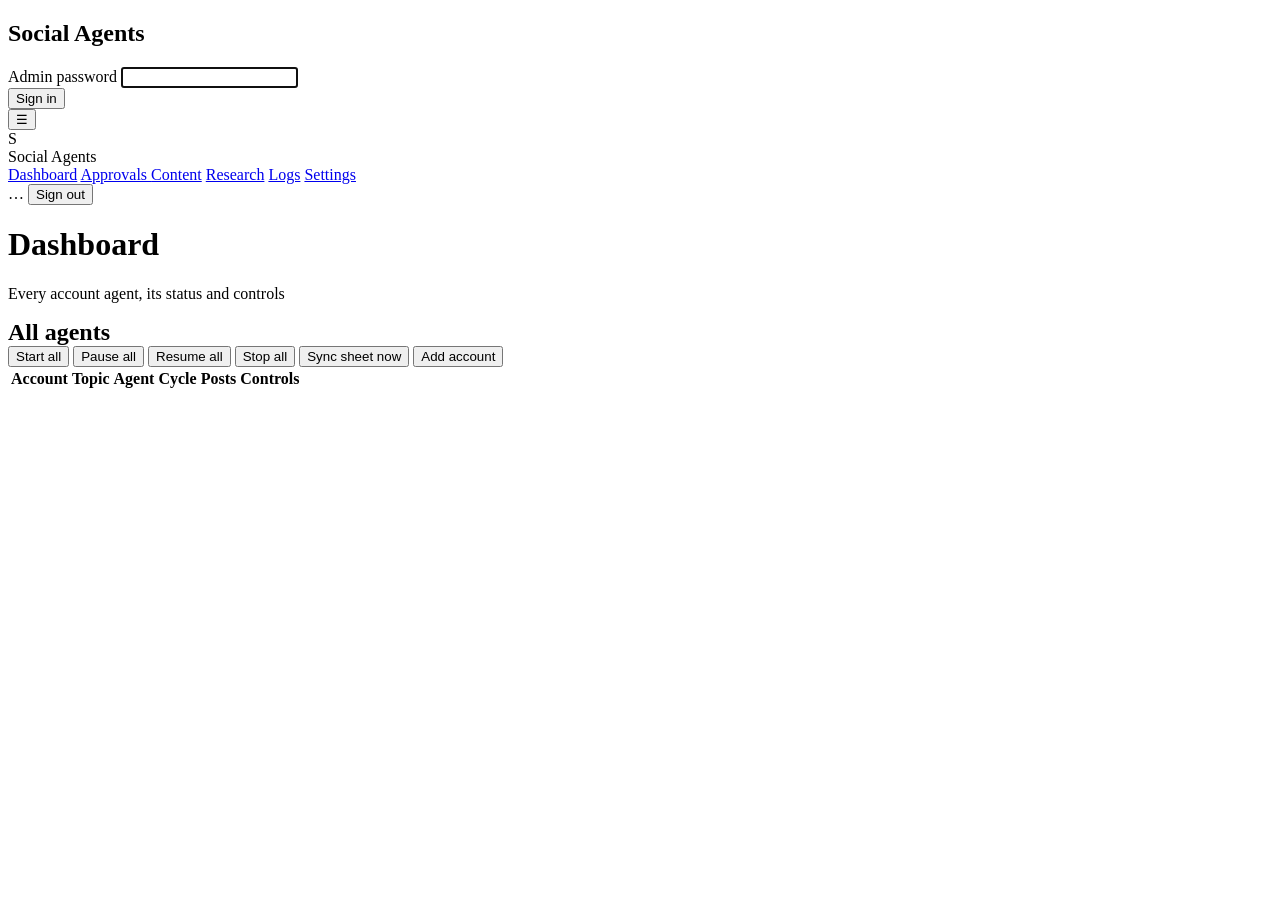
==== commit 4a1dc25e: "feat: add model selector with dynamic refresh, AI usage tracking, and responsive sidebar navigation" ====
--- a/app/static/index.html
+++ b/app/static/index.html
@@ -19,26 +19,25 @@
 </div>
 
 <div id="app" class="hidden">
-  <header>
-    <div class="header-inner">
-      <div class="brand">
-        <div class="logo">S</div>
-        <span>Social Agents</span>
-      </div>
-      <nav>
-        <a href="/" class="active">Dashboard</a>
-        <a href="/approvals">Approvals <span id="pendingCount" class="badge hidden"></span></a>
-        <a href="/content">Content</a>
-        <a href="/research">Research</a>
-        <a href="/logs">Logs</a>
-        <a href="/settings">Settings</a>
-      </nav>
-      <div class="header-right">
-        <span id="masterBadge" class="badge">…</span>
-        <button id="logout">Sign out</button>
-      </div>
-    </div>
-  </header>
+  <button class="menu-toggle">☰</button>
+  <aside>
+    <div class="brand">
+      <div class="logo">S</div>
+      <span>Social Agents</span>
+    </div>
+    <nav>
+      <a href="/" class="active">Dashboard</a>
+      <a href="/approvals">Approvals <span id="pendingCount" class="badge hidden"></span></a>
+      <a href="/content">Content</a>
+      <a href="/research">Research</a>
+      <a href="/logs">Logs</a>
+      <a href="/settings">Settings</a>
+    </nav>
+    <div class="side-foot">
+      <span id="masterBadge" class="badge">…</span>
+      <button id="logout">Sign out</button>
+    </div>
+  </aside>
 
   <div class="content">
     <div class="topbar">
@@ -261,7 +260,7 @@
   catch (err) { toast(err.message); }
 });
 
-refresh().then(() => { if (!state.accounts) showLogin(); });
+boot(refresh);
 setInterval(() => { if (!$('app').classList.contains('hidden') && !document.querySelector('dialog[open]')) refresh(); }, 5000);
 });
 </script>
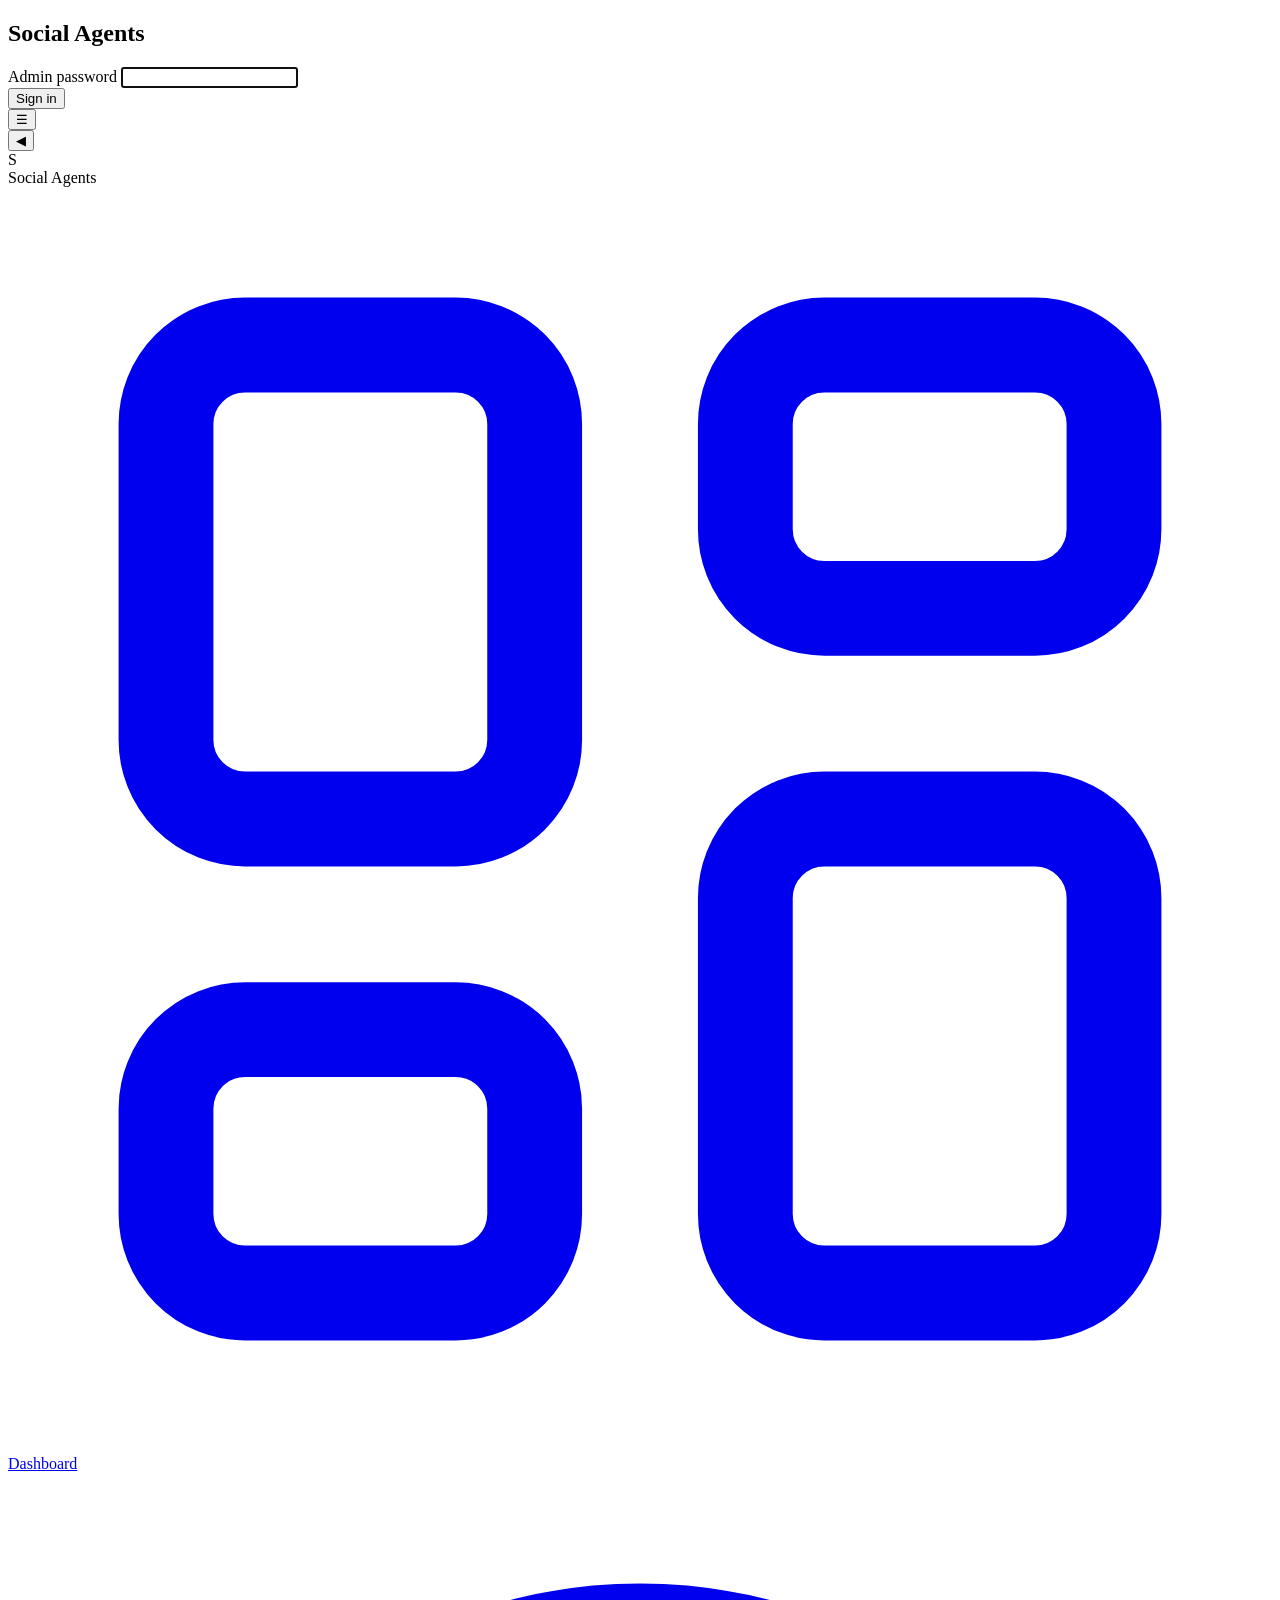
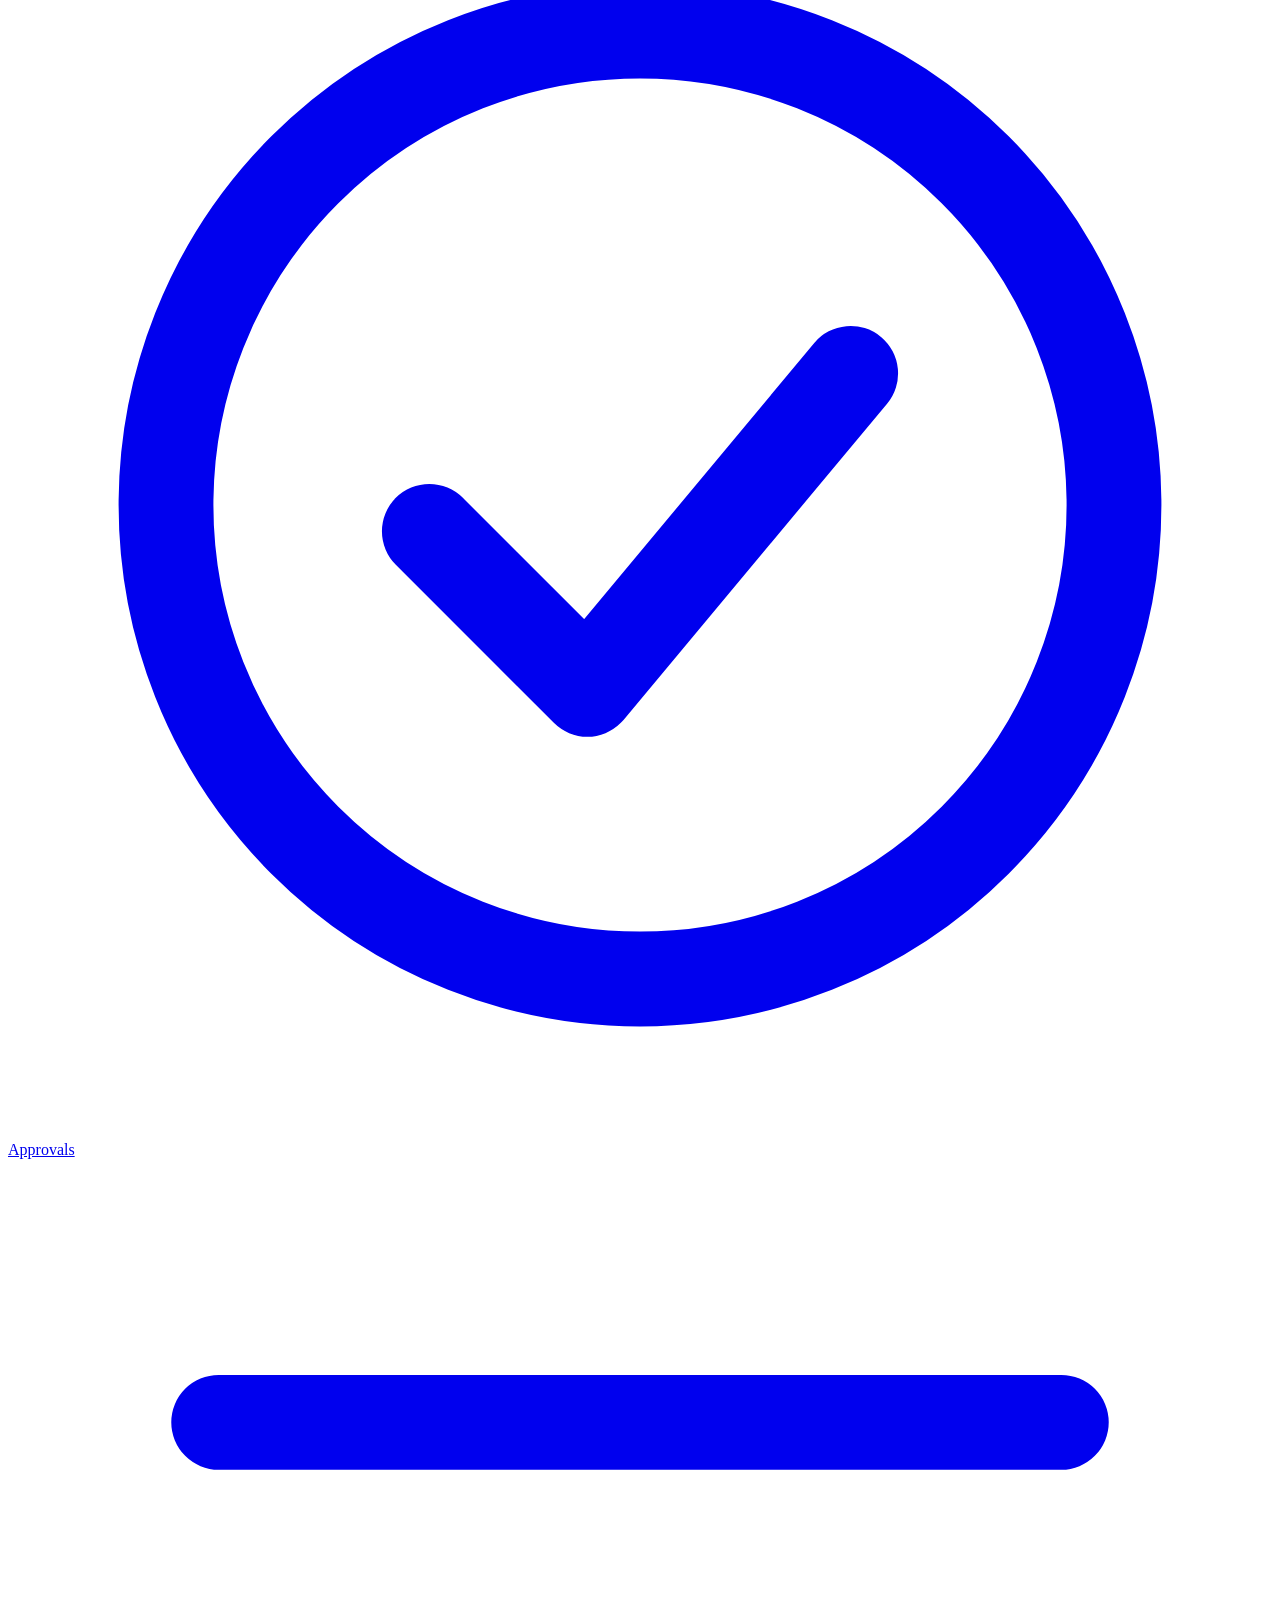
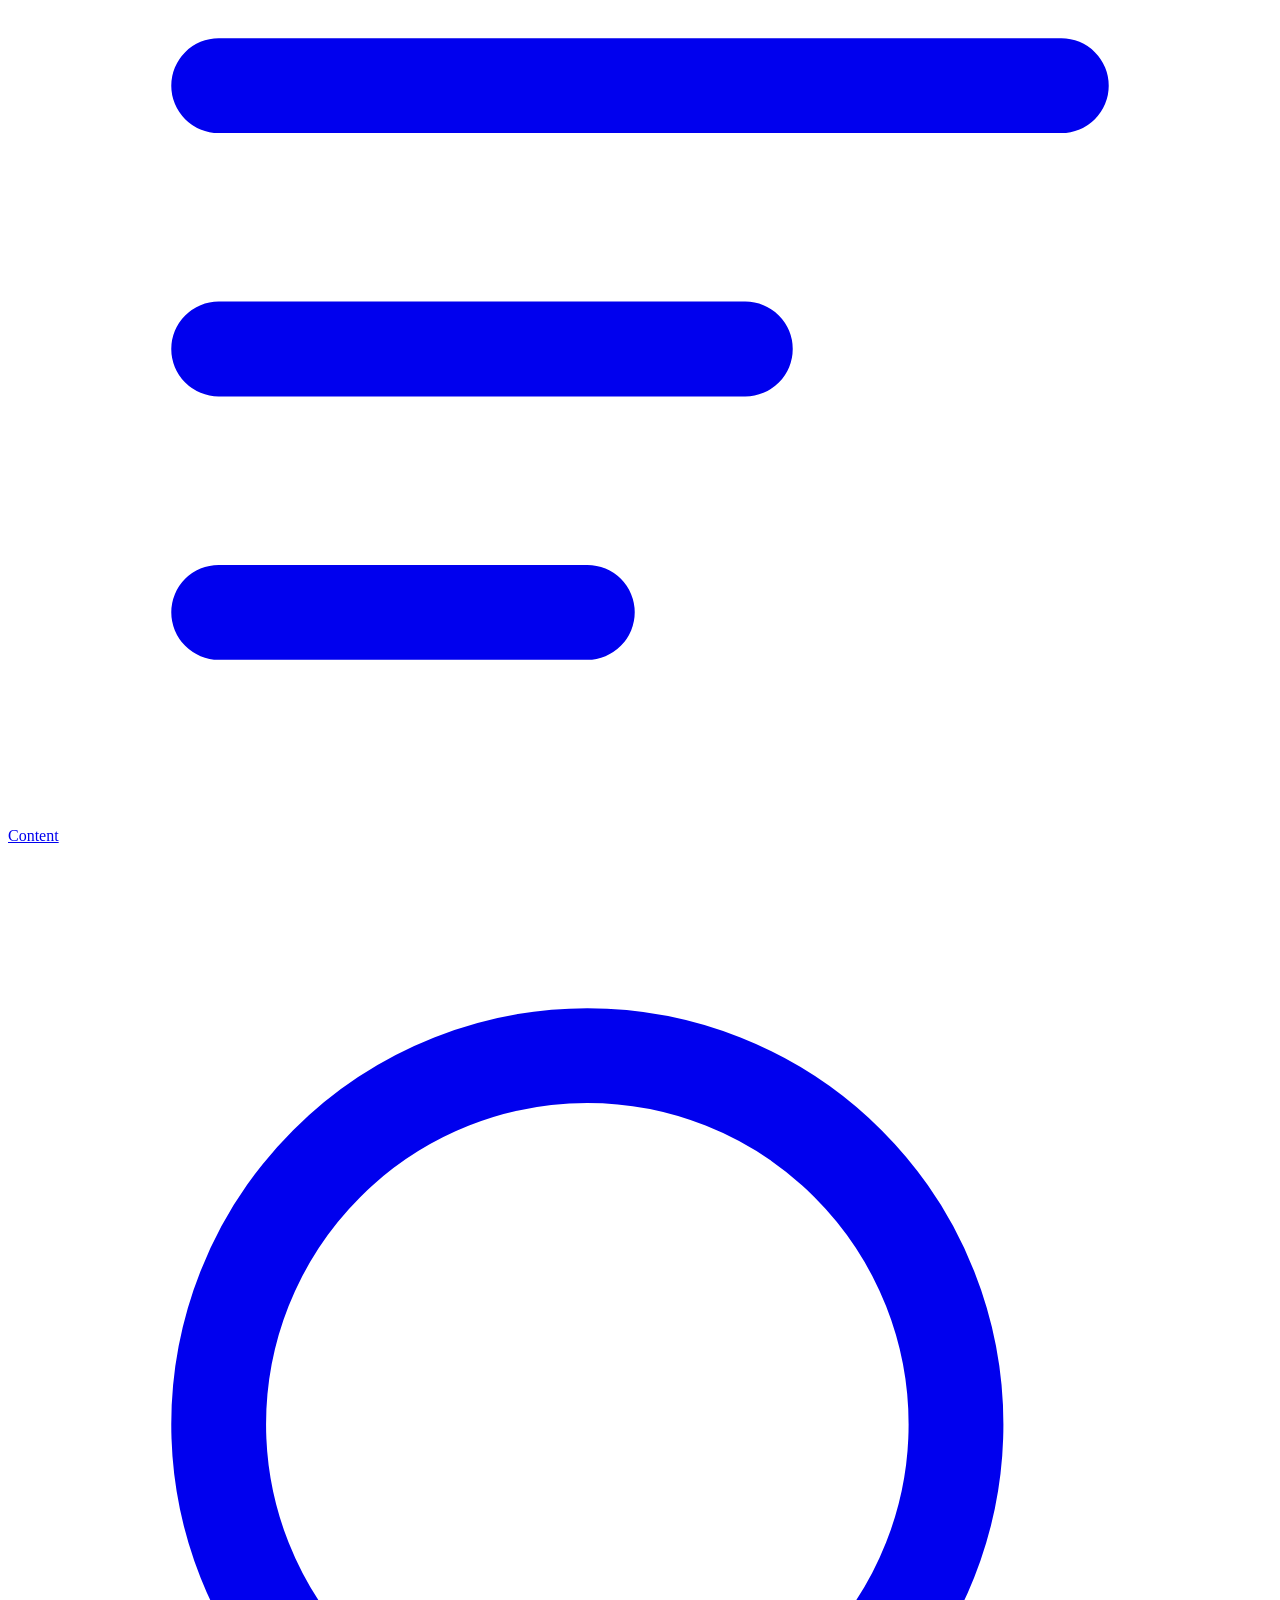
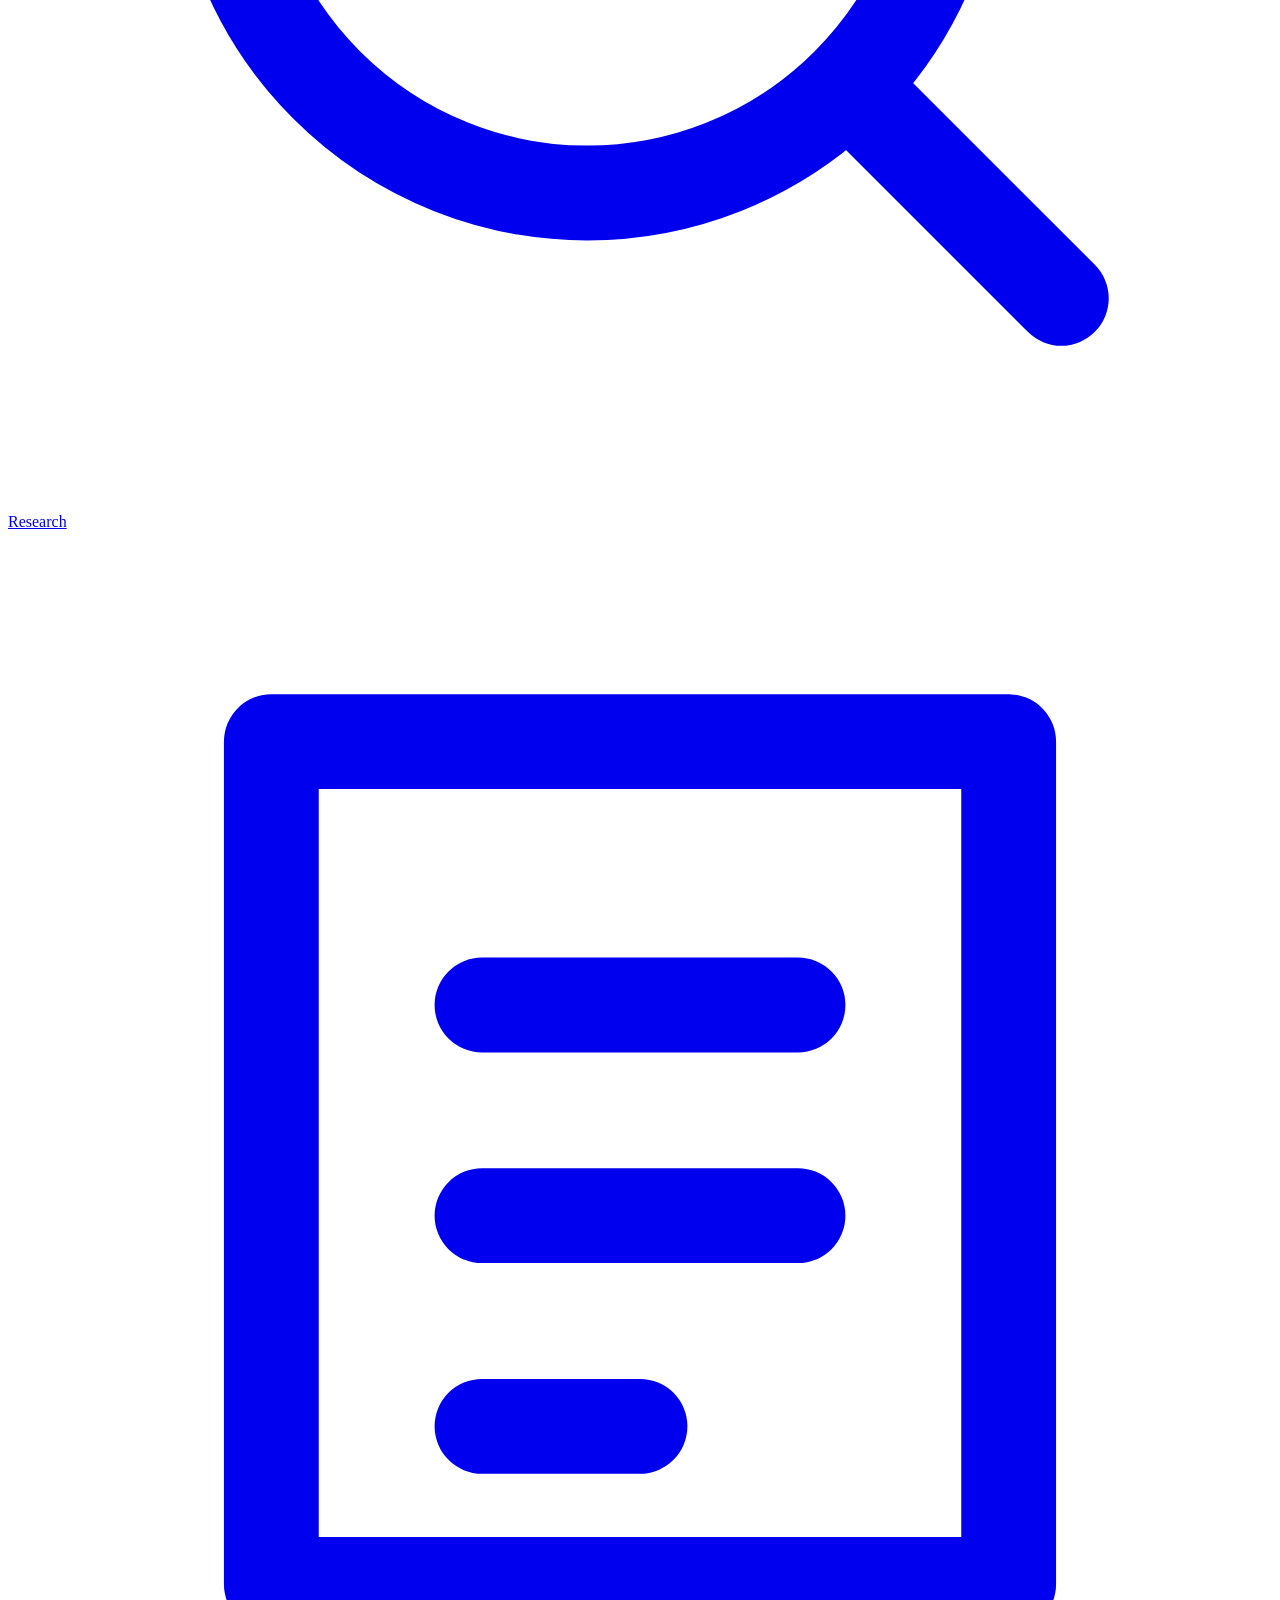
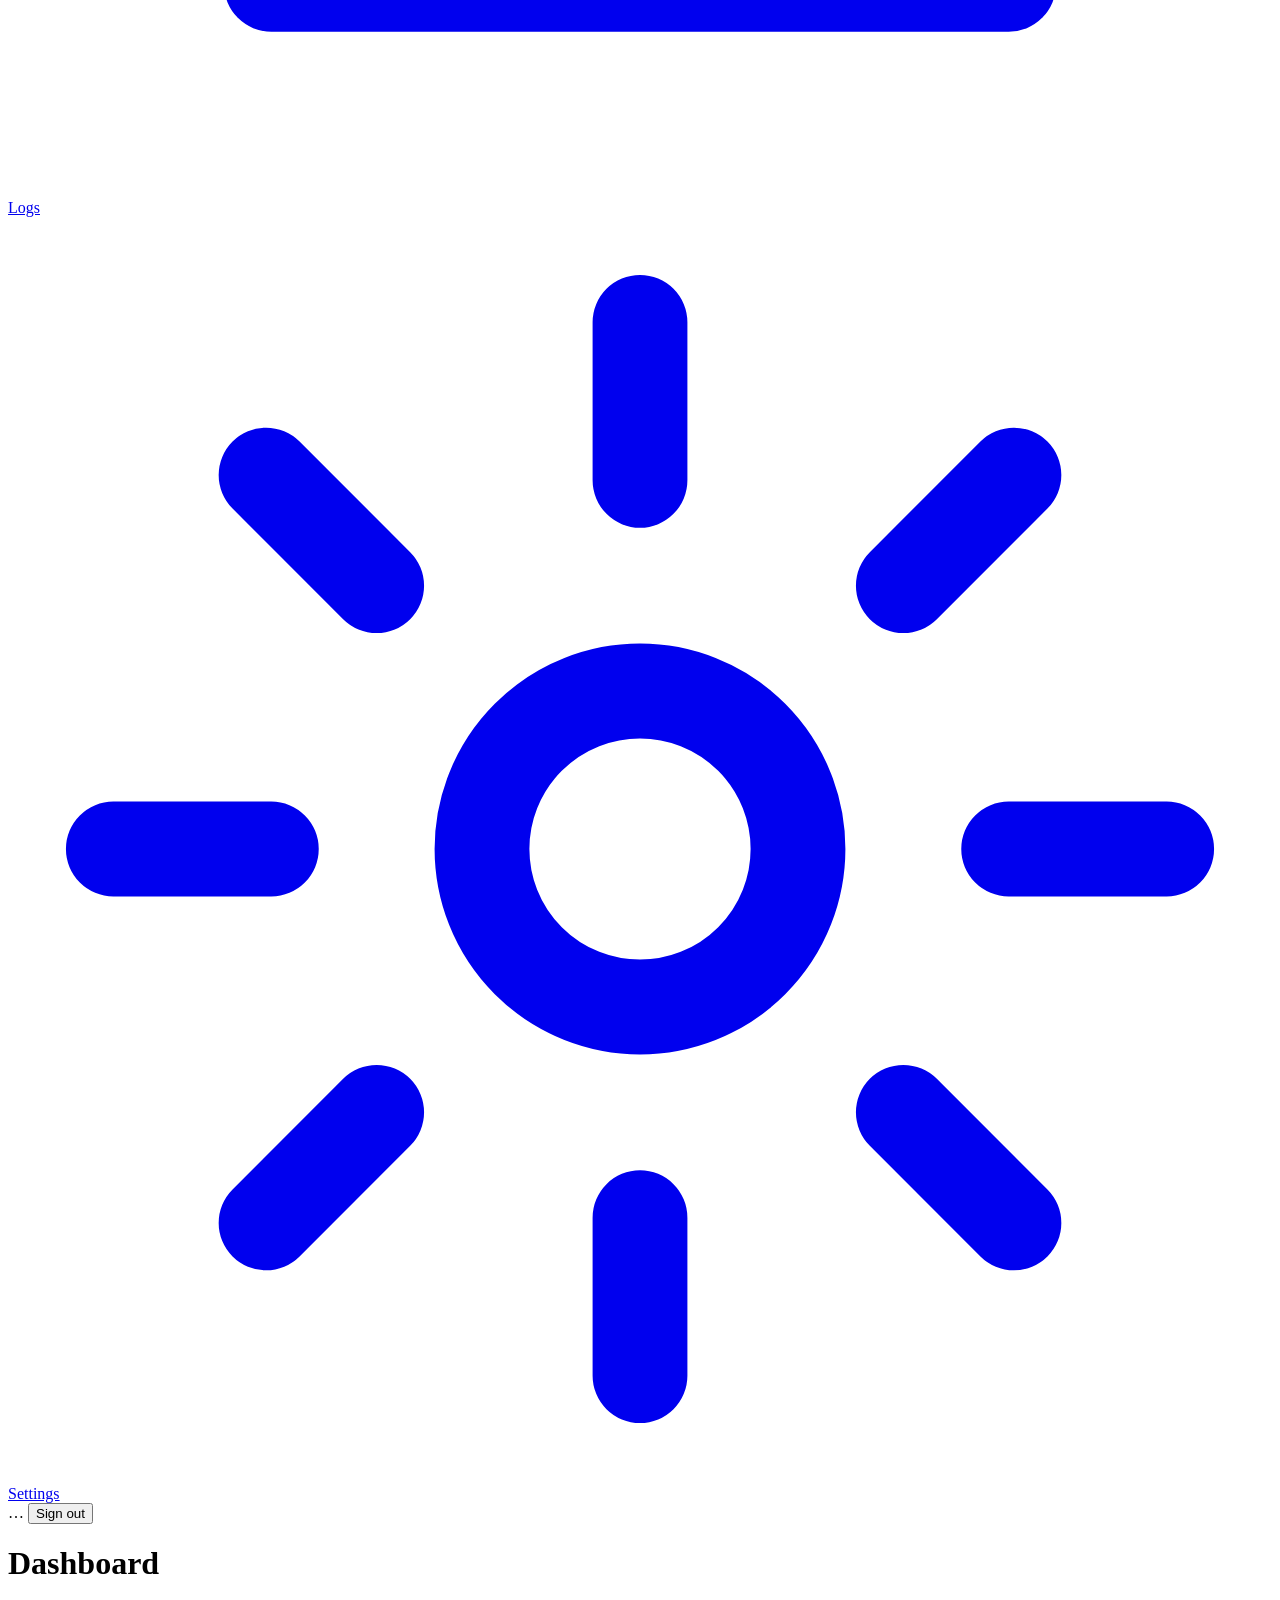
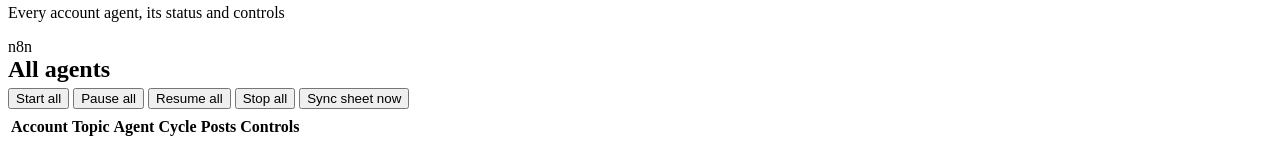
==== commit 5de428e9: "feat: add UI improvements, enhanced log filtering, and auto-update support" ====
--- a/app/static/index.html
+++ b/app/static/index.html
@@ -21,17 +21,18 @@
 <div id="app" class="hidden">
   <button class="menu-toggle">☰</button>
   <aside>
+    <button class="sidebar-toggle">◀</button>
     <div class="brand">
       <div class="logo">S</div>
       <span>Social Agents</span>
     </div>
     <nav>
-      <a href="/" class="active">Dashboard</a>
-      <a href="/approvals">Approvals <span id="pendingCount" class="badge hidden"></span></a>
-      <a href="/content">Content</a>
-      <a href="/research">Research</a>
-      <a href="/logs">Logs</a>
-      <a href="/settings">Settings</a>
+      <a href="/" class="active"><svg viewBox="0 0 24 24" fill="none" stroke="currentColor" stroke-width="1.8" stroke-linecap="round" stroke-linejoin="round"><rect x="3" y="3" width="7" height="9" rx="1.5"/><rect x="14" y="3" width="7" height="5" rx="1.5"/><rect x="14" y="12" width="7" height="9" rx="1.5"/><rect x="3" y="16" width="7" height="5" rx="1.5"/></svg><span class="label">Dashboard</span></a>
+      <a href="/approvals"><svg viewBox="0 0 24 24" fill="none" stroke="currentColor" stroke-width="1.8" stroke-linecap="round" stroke-linejoin="round"><circle cx="12" cy="12" r="9"/><path d="m8 12.5 3 3 5-6"/></svg><span class="label">Approvals</span> <span id="pendingCount" class="badge hidden"></span></a>
+      <a href="/content"><svg viewBox="0 0 24 24" fill="none" stroke="currentColor" stroke-width="1.8" stroke-linecap="round" stroke-linejoin="round"><path d="M4 5h16M4 10h16M4 15h10M4 20h7"/></svg><span class="label">Content</span></a>
+      <a href="/research"><svg viewBox="0 0 24 24" fill="none" stroke="currentColor" stroke-width="1.8" stroke-linecap="round" stroke-linejoin="round"><circle cx="11" cy="11" r="7"/><path d="m20 20-3.5-3.5"/></svg><span class="label">Research</span></a>
+      <a href="/logs"><svg viewBox="0 0 24 24" fill="none" stroke="currentColor" stroke-width="1.8" stroke-linecap="round" stroke-linejoin="round"><path d="M5 4h14v16H5z"/><path d="M9 9h6M9 13h6M9 17h3"/></svg><span class="label">Logs</span></a>
+      <a href="/settings"><svg viewBox="0 0 24 24" fill="none" stroke="currentColor" stroke-width="1.8" stroke-linecap="round" stroke-linejoin="round"><circle cx="12" cy="12" r="3"/><path d="M12 2v3M12 19v3M2 12h3M19 12h3M4.9 4.9l2.1 2.1M17 17l2.1 2.1M19.1 4.9 17 7M7 17l-2.1 2.1"/></svg><span class="label">Settings</span></a>
     </nav>
     <div class="side-foot">
       <span id="masterBadge" class="badge">…</span>
@@ -44,6 +45,10 @@
       <div>
         <h1 id="pageTitle">Dashboard</h1>
         <p id="pageSub">Every account agent, its status and controls</p>
+      </div>
+      <div class="status-indicator">
+        <span class="status-dot" id="n8nStatusDot"></span>
+        <span class="status-text">n8n</span>
       </div>
     </div>
     <main>
@@ -59,7 +64,7 @@
     <button data-master="resume_all">Resume all</button>
     <button data-master="stop_all" class="danger">Stop all</button>
     <button data-master="sync_sheet">Sync sheet now</button>
-    <button class="primary" id="addAccount">Add account</button>
+    <a href="/add-account" class="button primary" style="text-decoration:none;display:inline-flex;align-items:center;justify-content:center;padding:8px 16px;border-radius:6px;font-size:13px;font-weight:500;background:var(--accent);color:#fff;border:1px solid var(--accent);">Add account</a>
   </div>
 </div>
 <div class="card tablewrap">
@@ -68,53 +73,6 @@
     <tbody id="accountRows"></tbody>
   </table>
 </div>
-
-<dialog id="accountDlg">
-  <h3 id="accountDlgTitle">Add account</h3>
-  <div class="grid">
-    <div><label>Platform</label><select id="a_platform"><option value="twitter">X / Twitter</option><option value="instagram">Instagram</option></select></div>
-    <div><label>Handle</label><input id="a_handle" placeholder="@username"></div>
-  </div>
-  <label>Topic</label><input id="a_topic" placeholder="e.g. AI tools for small businesses">
-  <div class="grid">
-    <div><label>Tone (optional)</label><input id="a_tone" placeholder="e.g. witty, expert"></div>
-    <div><label>Language</label><input id="a_language" value="English"></div>
-    <div>
-      <label>Post times</label>
-      <div style="display:flex;gap:6px;align-items:center">
-        <input id="a_post_times" value="09:00,13:00,18:00" style="flex:1">
-        <select id="a_post_times_picker">
-          <option value="06:00">06:00</option>
-          <option value="07:00">07:00</option>
-          <option value="08:00">08:00</option>
-          <option value="09:00">09:00</option>
-          <option value="10:00">10:00</option>
-          <option value="11:00">11:00</option>
-          <option value="12:00">12:00</option>
-          <option value="13:00">13:00</option>
-          <option value="14:00">14:00</option>
-          <option value="15:00">15:00</option>
-          <option value="16:00">16:00</option>
-          <option value="17:00">17:00</option>
-          <option value="18:00">18:00</option>
-          <option value="19:00">19:00</option>
-          <option value="20:00">20:00</option>
-          <option value="21:00">21:00</option>
-          <option value="22:00">22:00</option>
-        </select>
-        <button type="button" id="a_post_times_add" class="btn">Add</button>
-      </div>
-      <div class="small muted">Pick a time and Add. Duplicates ignored.</div>
-    </div>
-    <div><label>Timezone</label><input id="a_timezone" value="UTC" placeholder="Asia/Dhaka"></div>
-    <div><label>Research + create every (hours)</label><input id="a_cycle_hours" type="number" min="1" max="168" value="24"></div>
-  </div>
-  <label>Target profiles to research (one per line or comma separated: handle, profile link, or instagram:handle)</label>
-  <textarea id="a_target_profiles" style="min-height:70px" placeholder="@competitor1&#10;https://x.com/competitor2&#10;instagram:brandname"></textarea>
-  <label>Own schedule sheet (optional, overrides the one in Settings)</label><input id="a_schedule_sheet_id">
-  <div id="accountErr" class="err small"></div>
-  <div class="actions"><button data-close>Cancel</button><button class="primary" id="saveAccount">Save</button></div>
-</dialog>
 
 <dialog id="credDlg">
   <h3>Credentials</h3>
@@ -127,12 +85,12 @@
   </div>
 </div>
 
-<div id="toast"></div>
+<div id="toastStack" class="toast-stack"></div>
 
 <script src="/static/common.js"></script>
 <script>
 document.addEventListener('DOMContentLoaded', function() {
-const A_FIELDS = ['platform', 'handle', 'topic', 'tone', 'language', 'post_times', 'timezone', 'cycle_hours', 'schedule_sheet_id', 'target_profiles'];
+const A_FIELDS = ['platform', 'handle', 'topic', 'tone', 'language', 'post_times', 'timezone', 'cycle_hours', 'schedule_sheet_id', 'target_profiles', 'llm_model'];
 
 function controls(a) {
   const b = (action, label, cls = '') => `<button class="${cls}" data-action="${action}" data-id="${a.id}">${label}</button>`;
@@ -141,7 +99,7 @@
   if (a.desired_state === 'running') out += b('pause', 'Pause') + b('run_now', 'Run now');
   if (a.desired_state === 'paused') out += b('resume', 'Resume', 'primary');
   if (a.desired_state !== 'stopped') out += b('stop', 'Stop', 'danger');
-  return out + b('edit', 'Edit') + b('creds', a.has_credentials ? 'Keys ✓' : 'Add keys') + b('delete', 'Delete', 'danger');
+  return out + b('creds', a.has_credentials ? 'Keys ✓' : 'Add keys') + b('delete', 'Delete', 'danger');
 }
 
 function agentCell(a, online) {
@@ -178,46 +136,14 @@
     return `<tr>
       <td><b>@${esc(a.handle)}</b><div class="small muted">${esc(a.platform)} · ${esc(a.source)}</div></td>
       <td>${esc(a.topic)}<div class="small muted">${esc(a.post_times)} ${esc(a.timezone)}</div>
-          <div class="small muted">${a.target_profiles ? a.target_profiles.split('\n').length + ' target profiles' : 'no target profiles'}</div></td>
+          <div class="small muted">${a.target_profiles ? a.target_profiles.split('\n').length + ' target profiles' : 'no target profiles'}</div>
+          <div class="small muted">${a.llm_model ? 'Model: ' + esc(a.llm_model) : 'Model: global default'}</div></td>
       <td>${agentCell(a, m.online)}</td>
       <td class="small nw">last ${when(a.last_cycle_at)}<br>next ${a.desired_state === 'running' ? when(a.next_cycle_at) : '—'}</td>
       <td class="small nw">${n.draft || 0} drafts<br>${n.scheduled || 0} approved<br>${n.posted || 0} posted${n.failed ? `<br><span class="err">${n.failed} failed</span>` : ''}</td>
       <td><div class="row">${controls(a)}</div></td></tr>`;
   }).join('') || '<tr><td colspan="6" class="muted">No accounts yet. Add one here, or connect your master Google Sheet in <a href="/settings">Settings</a>.</td></tr>';
 }
-
-function openAccount(a) {
-  state.editing = a ? a.id : null;
-  $('accountDlgTitle').textContent = a ? `Edit @${a.handle}` : 'Add account';
-  const defaults = { platform: 'twitter', language: 'English', post_times: '09:00,13:00,18:00', cycle_hours: 24,
-                     timezone: Intl.DateTimeFormat().resolvedOptions().timeZone || 'UTC' };
-  A_FIELDS.forEach(f => $('a_' + f).value = (a ? a[f] : defaults[f]) ?? '');
-  $('accountErr').textContent = '';
-  $('accountDlg').showModal();
-}
-
-$('a_post_times_add').onclick = () => {
-  const input = $('a_post_times');
-  const picker = $('a_post_times_picker');
-  const val = picker.value;
-  if (!val) return;
-  let times = input.value.split(',').map(s=>s.trim()).filter(Boolean);
-  if (!times.includes(val)) {
-    times.push(val);
-    times.sort((a,b)=>a.localeCompare(b));
-    input.value = times.join(',');
-  }
-};
-
-$('addAccount').onclick = () => openAccount(null);
-
-$('saveAccount').onclick = async () => {
-  const body = Object.fromEntries(A_FIELDS.map(f => [f, $('a_' + f).value]));
-  try {
-    if (state.editing) await api(`/accounts/${state.editing}`, 'PUT', body); else await api('/accounts', 'POST', body);
-    $('accountDlg').close(); refresh();
-  } catch (err) { $('accountErr').textContent = err.message; }
-};
 
 async function openCreds(a) {
   state.credFor = a.id;
@@ -230,8 +156,8 @@
 
 $('saveCreds').onclick = async () => {
   const body = {}; document.querySelectorAll('[data-cred]').forEach(i => { if (i.value.trim()) body[i.dataset.cred] = i.value; });
-  try { await api(`/accounts/${state.credFor}/credentials`, 'PUT', body); $('credDlg').close(); toast('Credentials saved'); refresh(); }
-  catch (err) { toast(err.message); }
+  try { await api(`/accounts/${state.credFor}/credentials`, 'PUT', body); $('credDlg').close(); toast('Credentials saved', 'success'); refresh(); }
+  catch (err) { toast(err.message, 'error'); }
 };
 
 $('clearCreds').onclick = async () => {
@@ -243,24 +169,35 @@
   const { action, id } = e.target.dataset; if (!action) return;
   const a = state.accounts.find(x => x.id == id);
   try {
-    if (action === 'edit') return openAccount(a);
     if (action === 'creds') return openCreds(a);
     if (action === 'delete') {
       if (!confirm(`Delete @${a.handle} and its database (research, posts, credentials)? This cannot be undone.`)) return;
       await api(`/accounts/${id}`, 'DELETE');
     } else await api(`/accounts/${id}/action`, 'POST', { action });
     refresh();
-  } catch (err) { toast(err.message); }
+  } catch (err) { toast(err.message, 'error'); }
 };
 
 document.querySelectorAll('[data-master]').forEach(b => b.onclick = async () => {
   const action = b.dataset.master;
   if (action === 'stop_all' && !confirm('Stop every agent?')) return;
-  try { await api('/master/action', 'POST', { action }); toast(action === 'sync_sheet' ? 'Sync requested' : 'Done'); refresh(); }
-  catch (err) { toast(err.message); }
+  try { await api('/master/action', 'POST', { action }); toast(action === 'sync_sheet' ? 'Sync requested' : 'Done', 'success'); refresh(); }
+  catch (err) { toast(err.message, 'error'); }
 });
 
+async function checkN8nStatus() {
+  const dot = $('n8nStatusDot');
+  try {
+    const response = await api('/n8n-status');
+    dot.className = response.online ? 'status-dot online' : 'status-dot offline';
+  } catch (err) {
+    dot.className = 'status-dot offline';
+  }
+}
+
 boot(refresh);
+checkN8nStatus();
+setInterval(checkN8nStatus, 10000);
 setInterval(() => { if (!$('app').classList.contains('hidden') && !document.querySelector('dialog[open]')) refresh(); }, 5000);
 });
 </script>
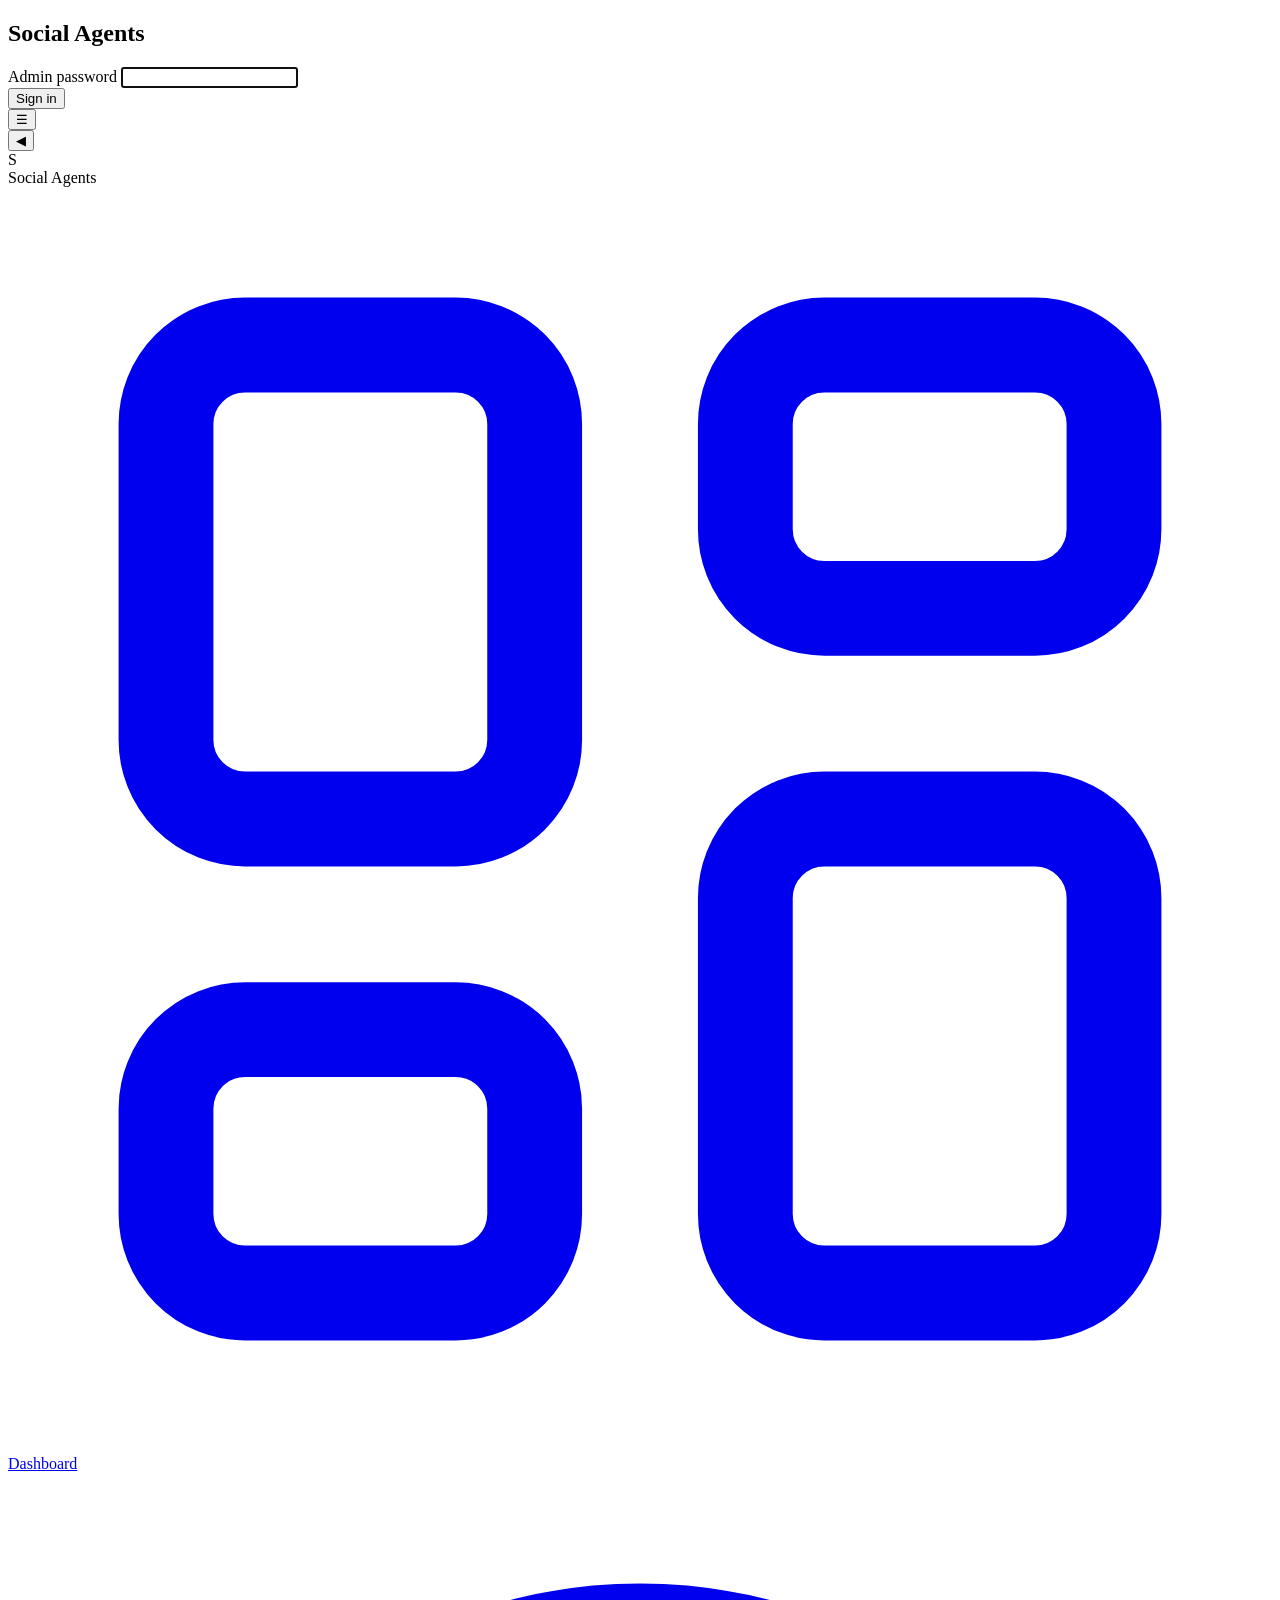
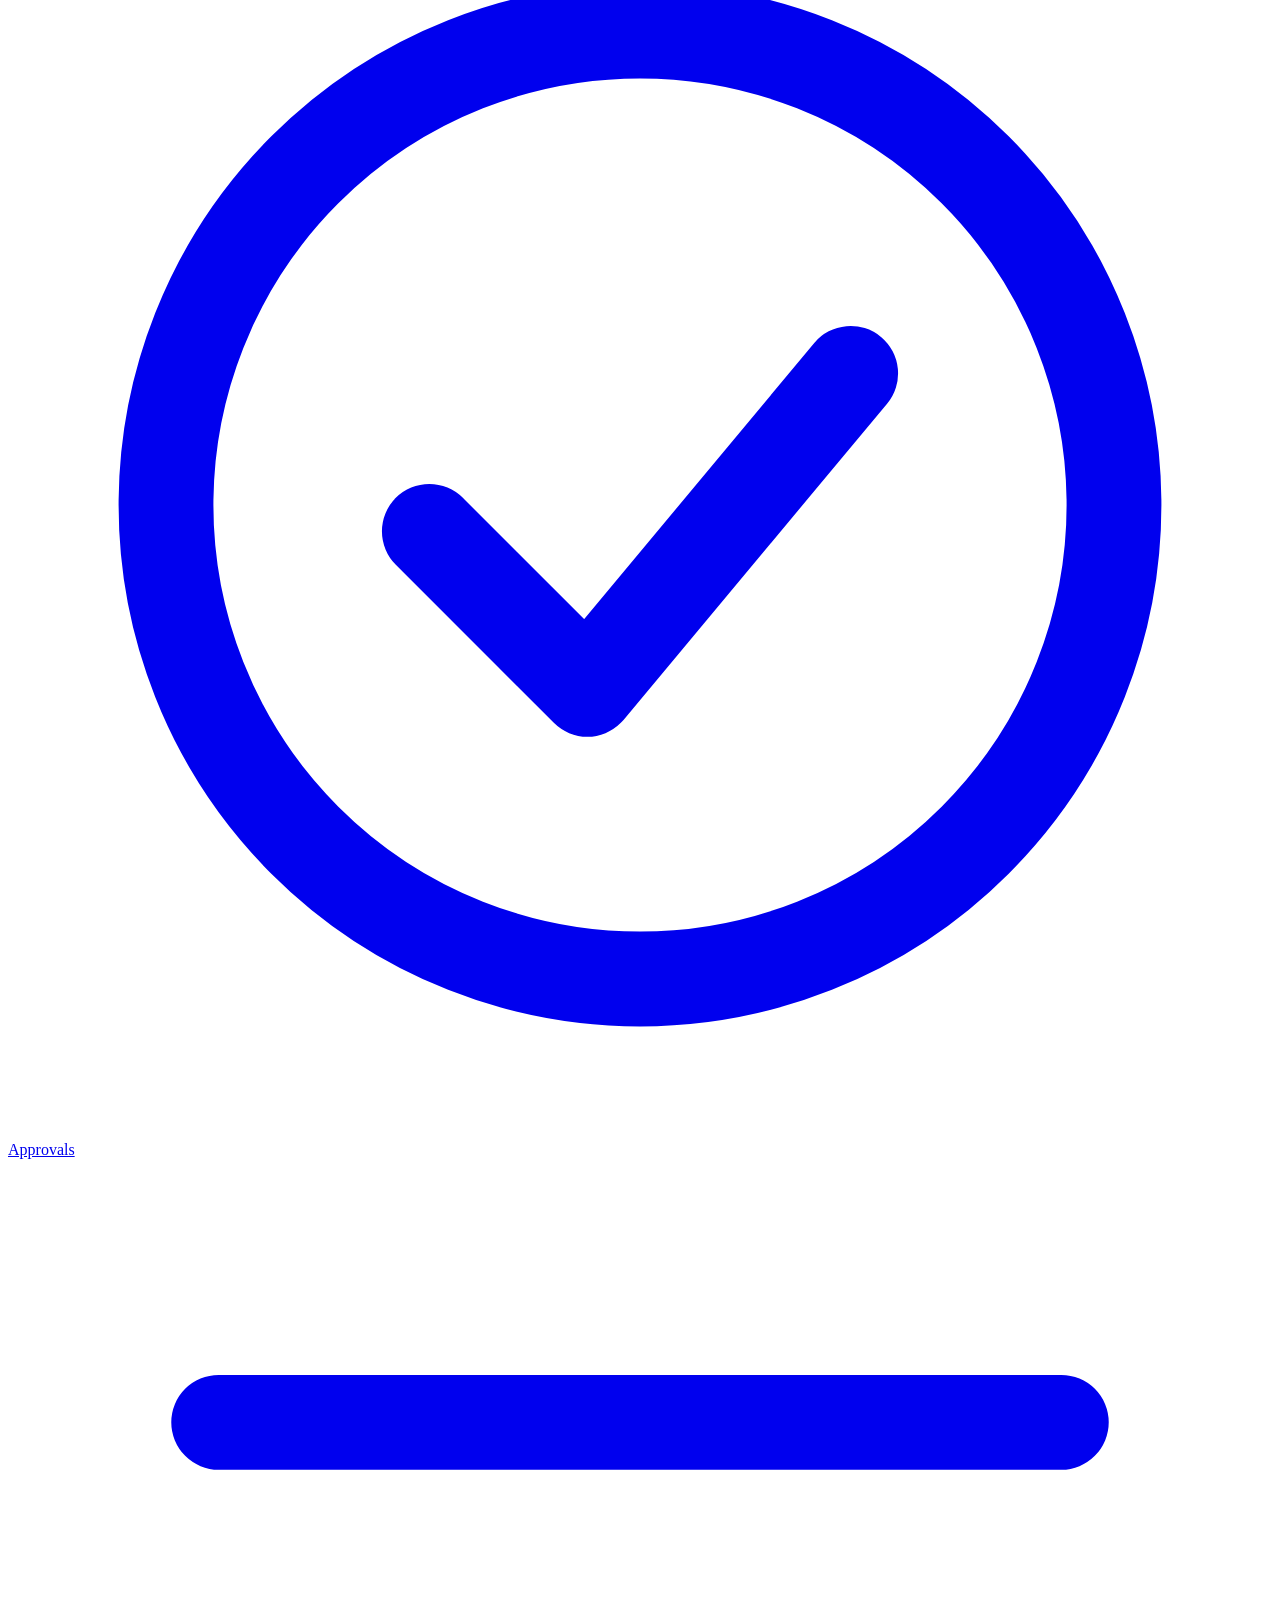
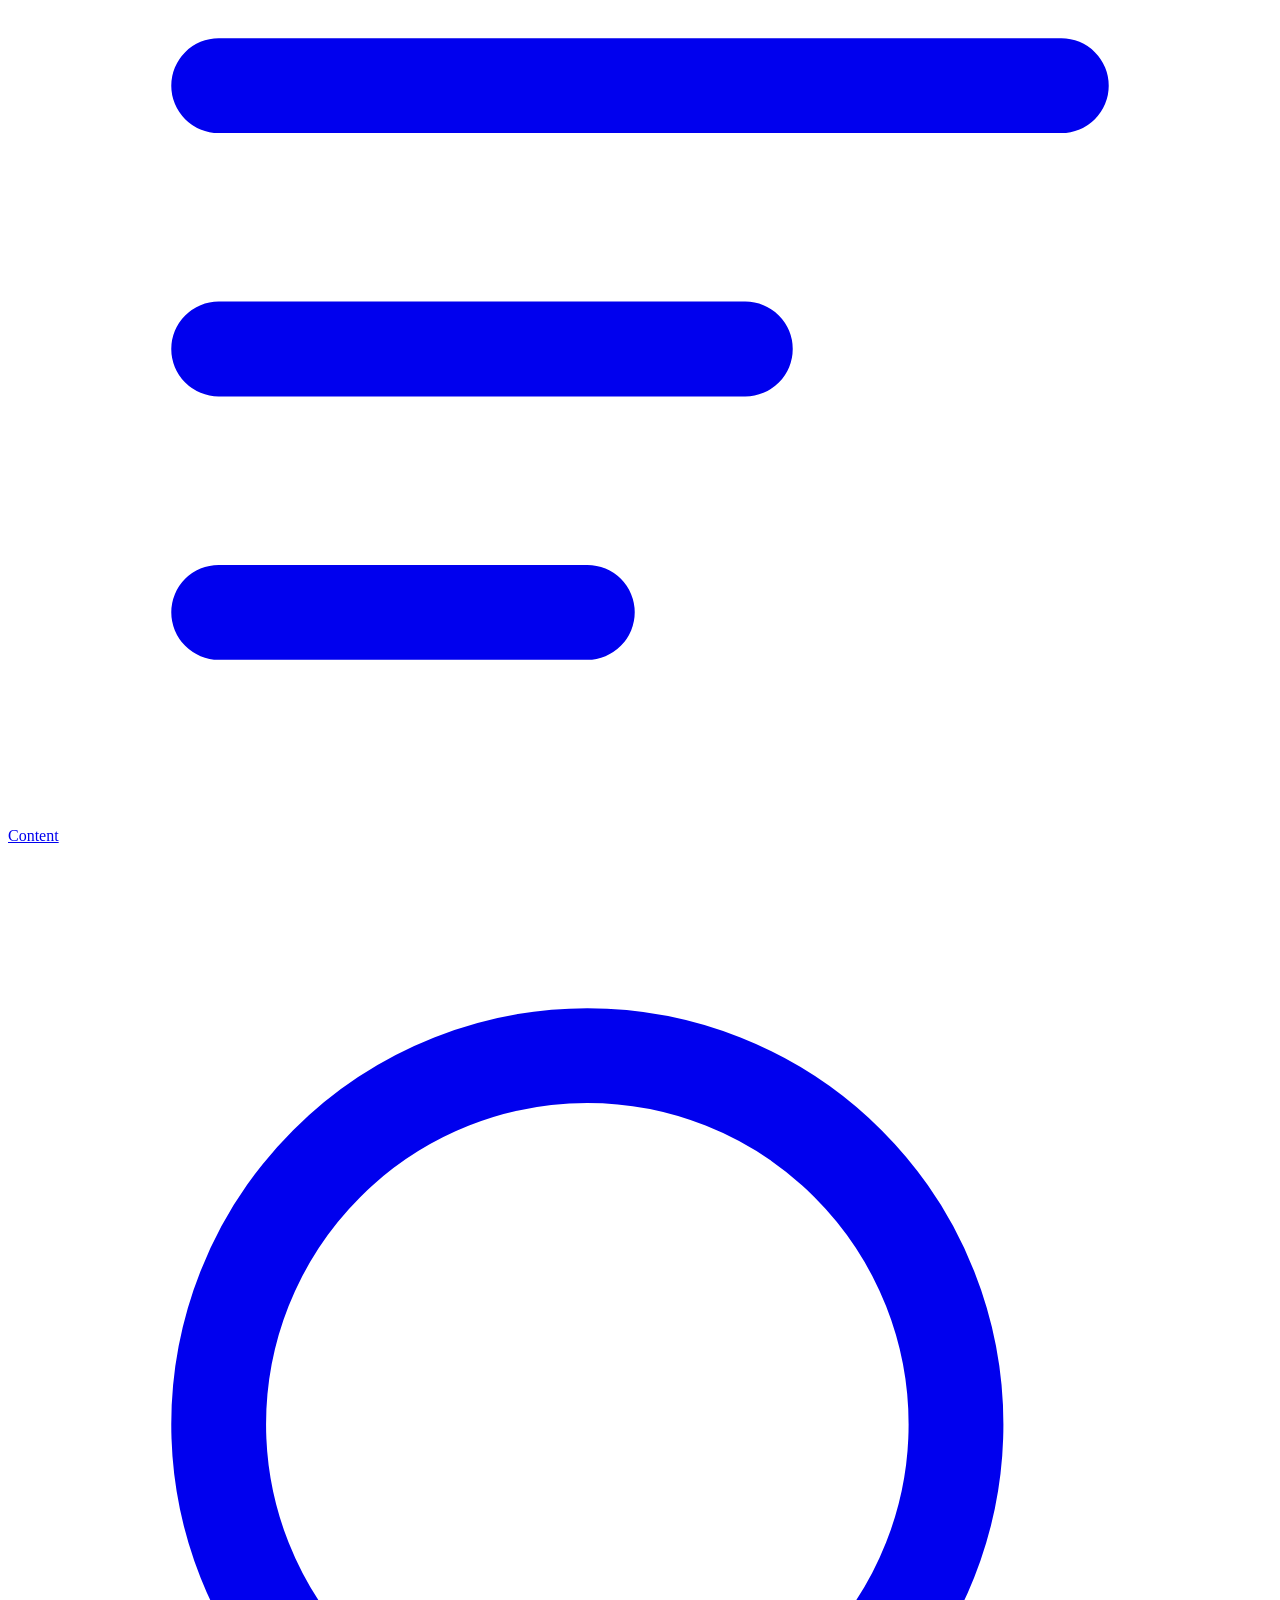
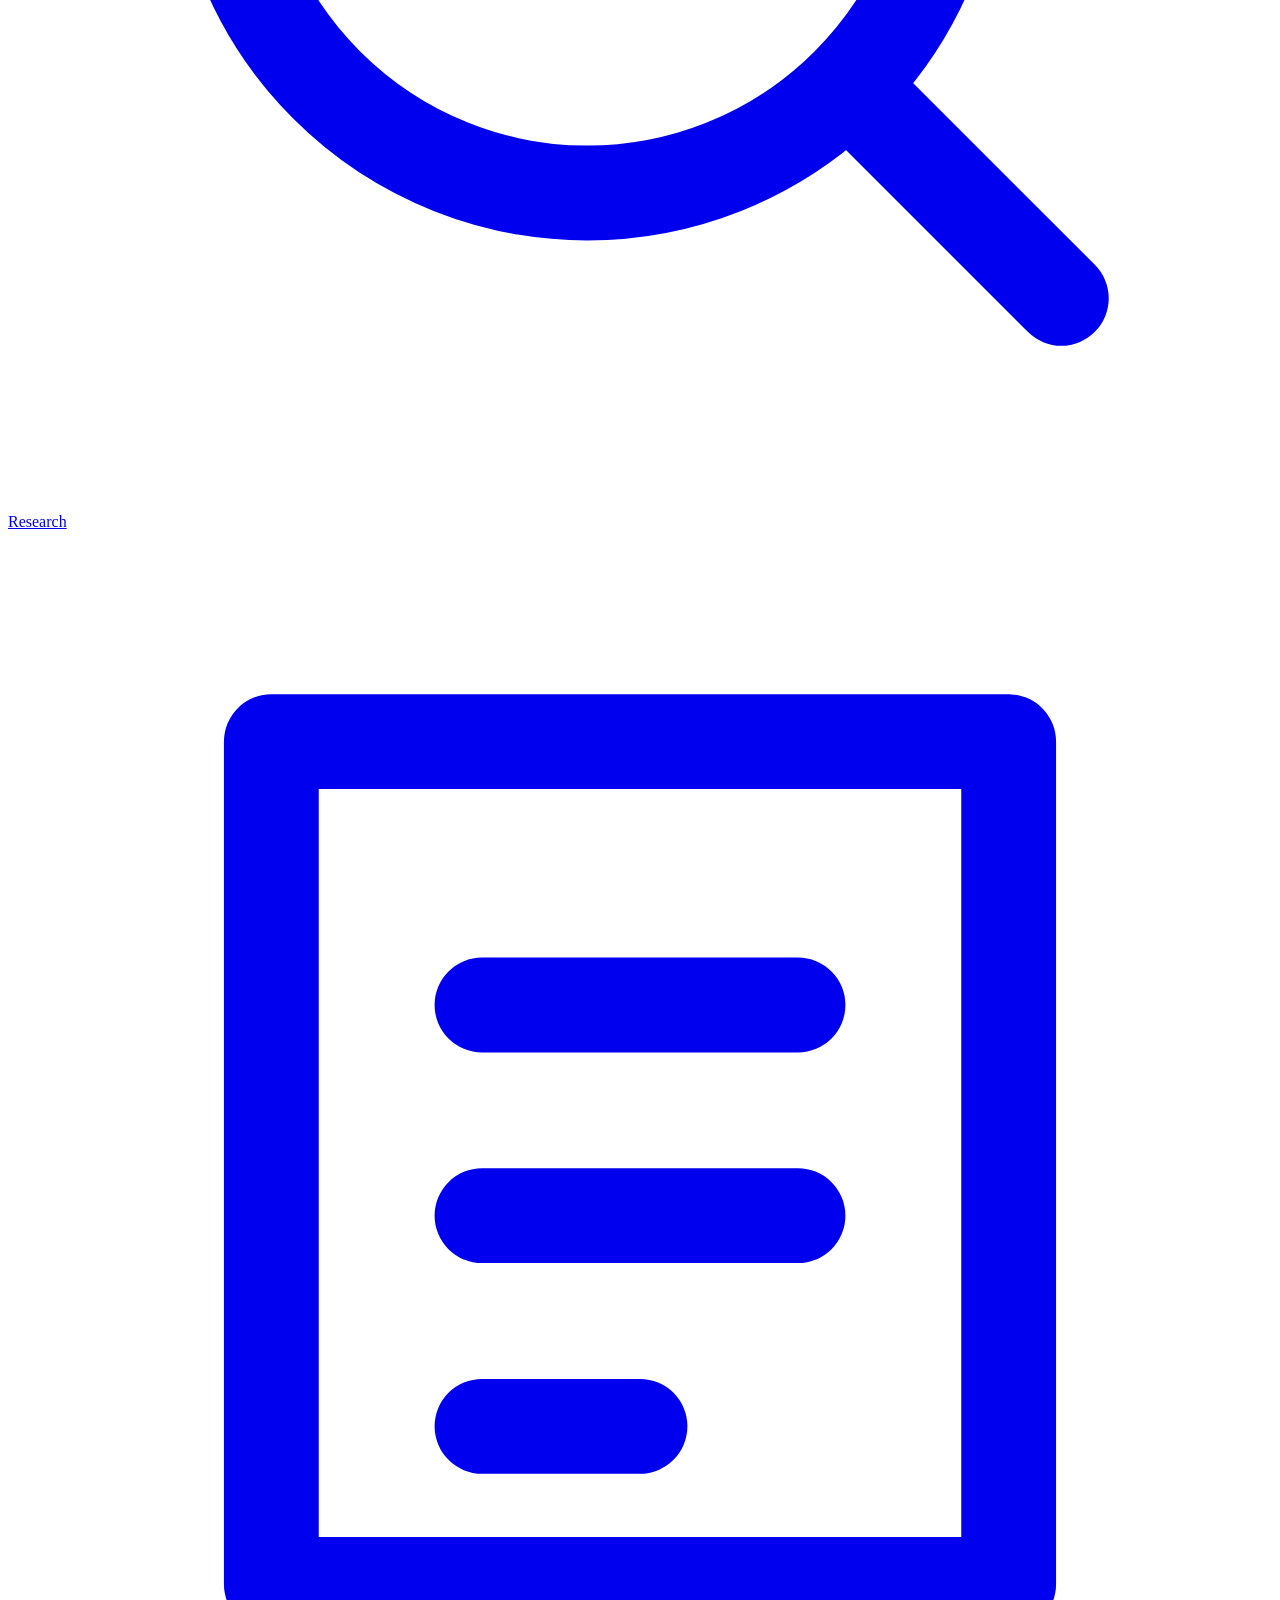
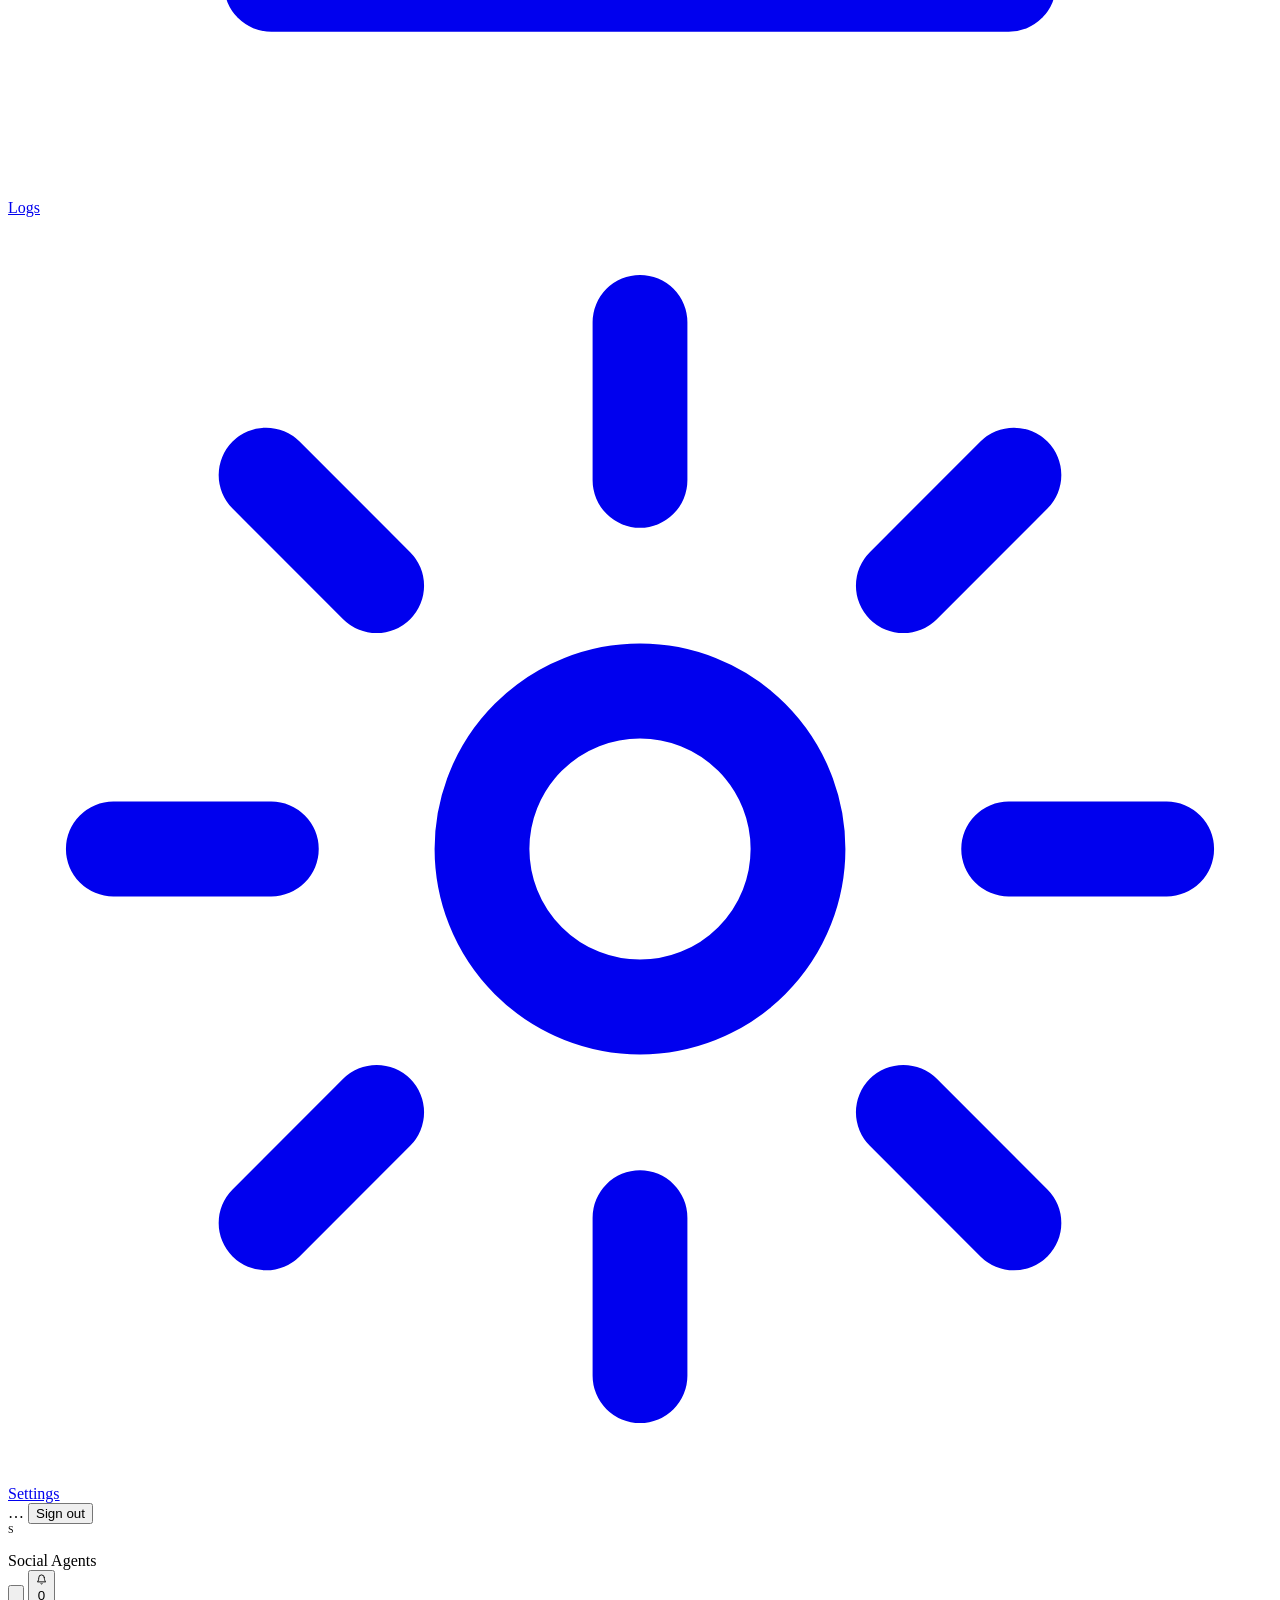
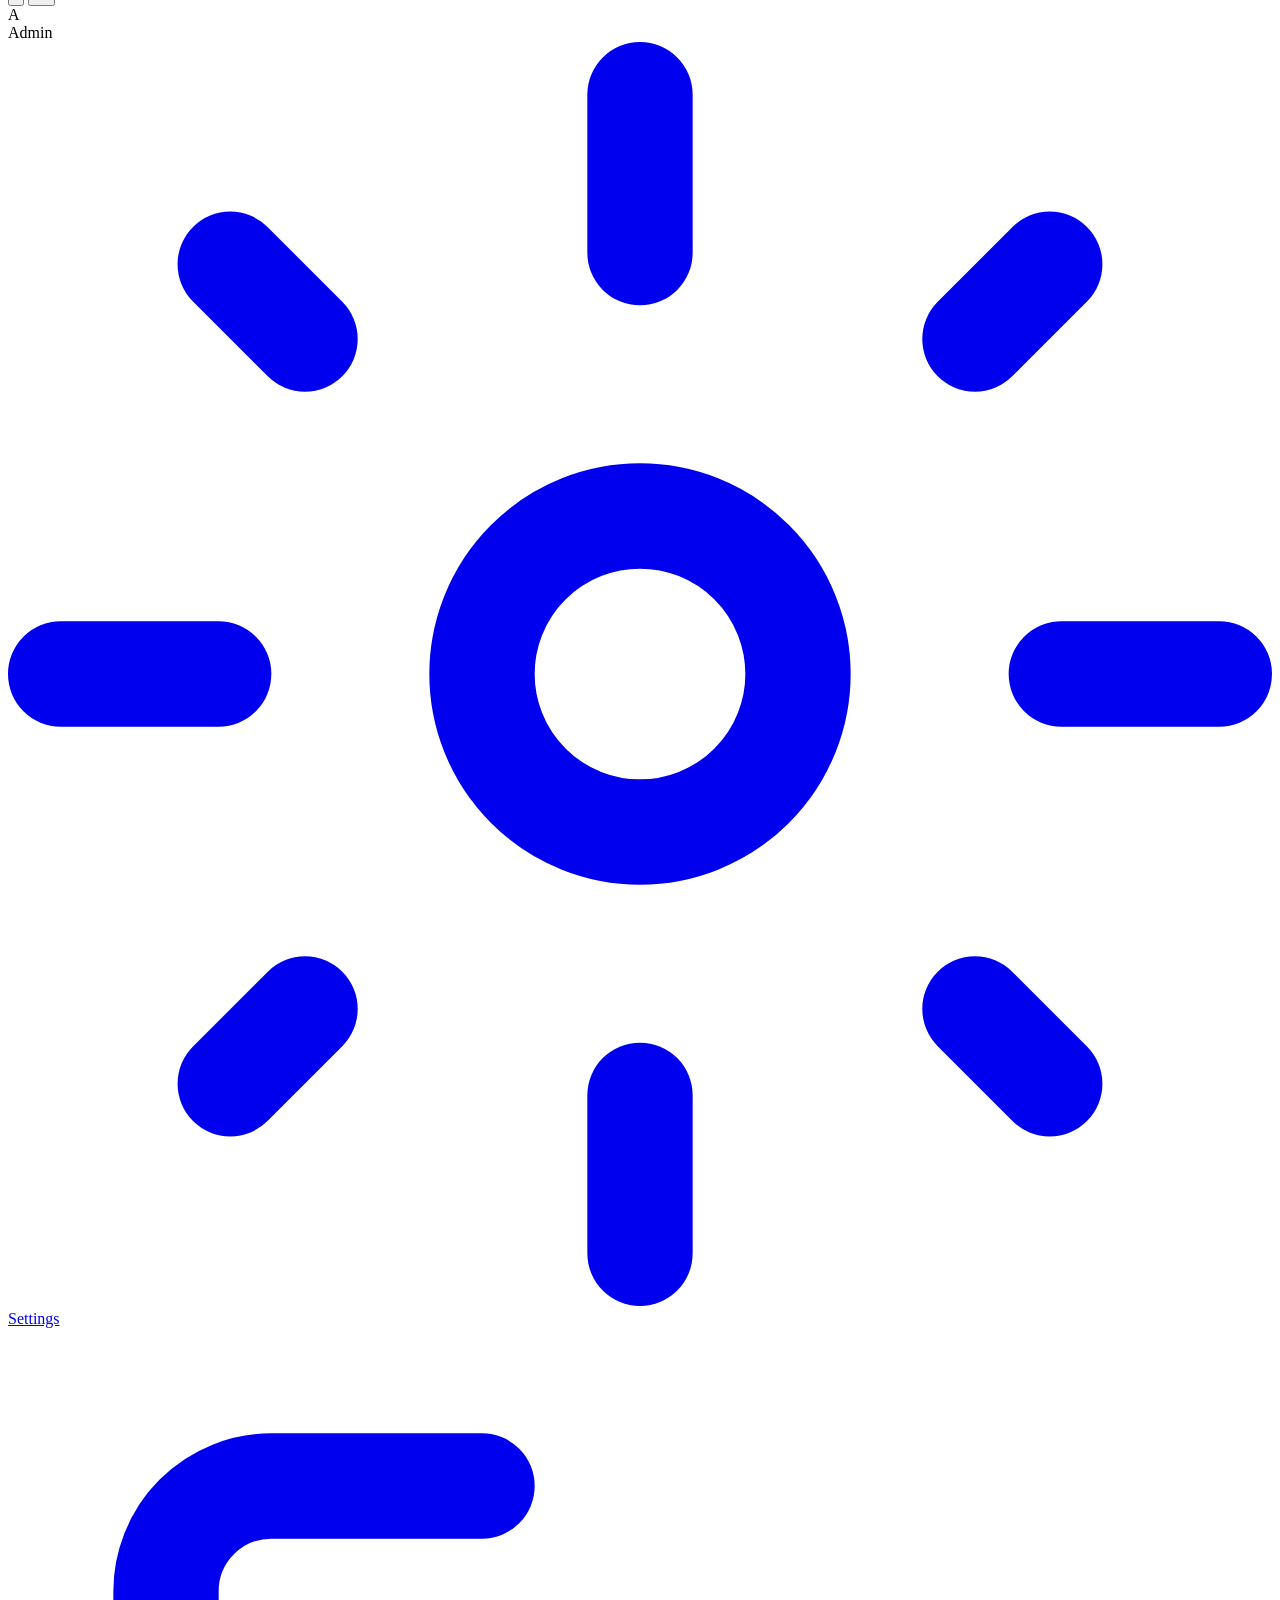
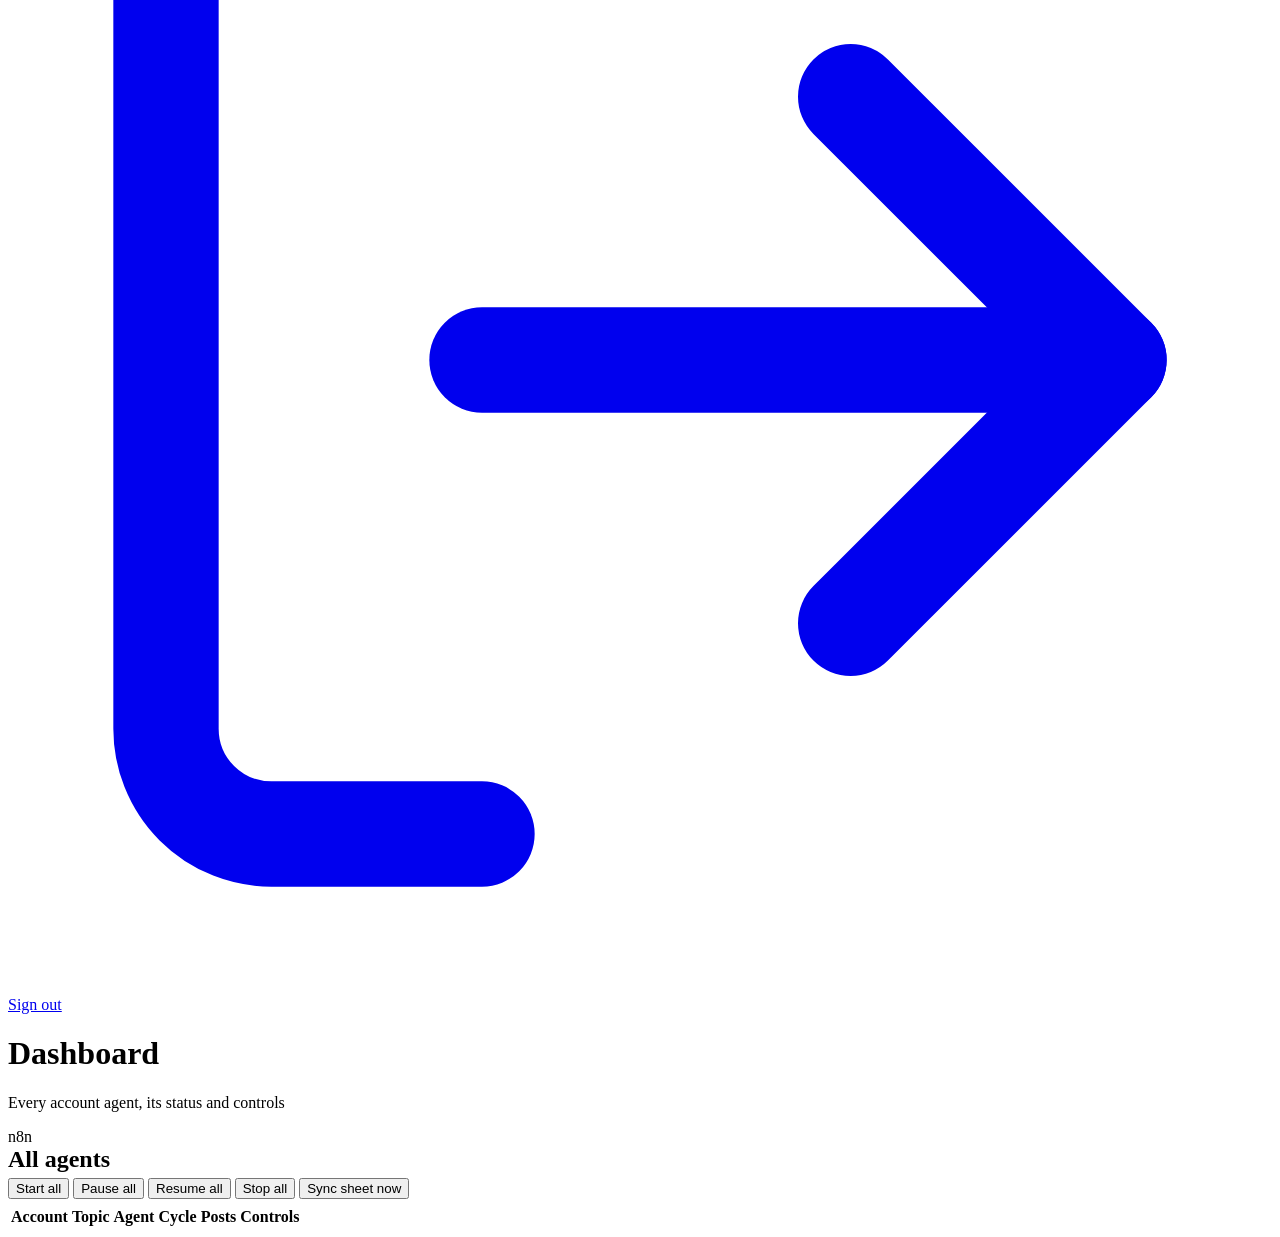
==== commit 6d221519: "feat: add GitHub release automation, update checker popup, per-section settings saves and model auto" ====
--- a/app/static/index.html
+++ b/app/static/index.html
@@ -41,6 +41,40 @@
   </aside>
 
   <div class="content">
+    <nav class="navbar">
+      <div class="navbar-left">
+        <div class="navbar-brand">
+          <div class="logo" style="width:28px;height:28px;font-size:10px;">S</div>
+          <span>Social Agents</span>
+        </div>
+      </div>
+      <div class="navbar-right">
+        <button class="navbar-btn theme-toggle" title="Toggle theme">
+          <svg viewBox="0 0 24 24" fill="none" stroke="currentColor" stroke-width="2" stroke-linecap="round" stroke-linejoin="round"><circle cx="12" cy="12" r="5"/><path d="M12 1v2M12 21v2M4.22 4.22l1.42 1.42M18.36 18.36l1.42 1.42M1 12h2M21 12h2M4.22 19.78l1.42-1.42M18.36 5.64l1.42-1.42"/></svg>
+        </button>
+        <button class="navbar-btn" title="Notifications">
+          <svg viewBox="0 0 24 24" fill="none" stroke="currentColor" stroke-width="2" stroke-linecap="round" stroke-linejoin="round"><path d="M18 8A6 6 0 0 0 6 8c0 7-3 9-3 9h18s-3-2-3-9"/><path d="M13.73 21a2 2 0 0 1-3.46 0"/></svg>
+          <span class="notification-badge hidden" id="notificationCount">0</span>
+        </button>
+        <div class="profile-dropdown">
+          <div class="profile-btn">
+            <div class="profile-avatar">A</div>
+            <span class="profile-name">Admin</span>
+          </div>
+          <div class="profile-menu">
+            <a href="/settings">
+              <svg viewBox="0 0 24 24" fill="none" stroke="currentColor" stroke-width="2" stroke-linecap="round" stroke-linejoin="round"><circle cx="12" cy="12" r="3"/><path d="M12 1v3M12 20v3M4.22 4.22l1.42 1.42M18.36 18.36l1.42 1.42M1 12h3M20 12h3M4.22 19.78l1.42-1.42M18.36 5.64l1.42-1.42"/></svg>
+              Settings
+            </a>
+            <div class="profile-menu-divider"></div>
+            <a href="#" id="logoutBtn">
+              <svg viewBox="0 0 24 24" fill="none" stroke="currentColor" stroke-width="2" stroke-linecap="round" stroke-linejoin="round"><path d="M9 21H5a2 2 0 0 1-2-2V5a2 2 0 0 1 2-2h4"/><polyline points="16 17 21 12 16 7"/><line x1="21" y1="12" x2="9" y2="12"/></svg>
+              Sign out
+            </a>
+          </div>
+        </div>
+      </div>
+    </nav>
     <div class="topbar">
       <div>
         <h1 id="pageTitle">Dashboard</h1>
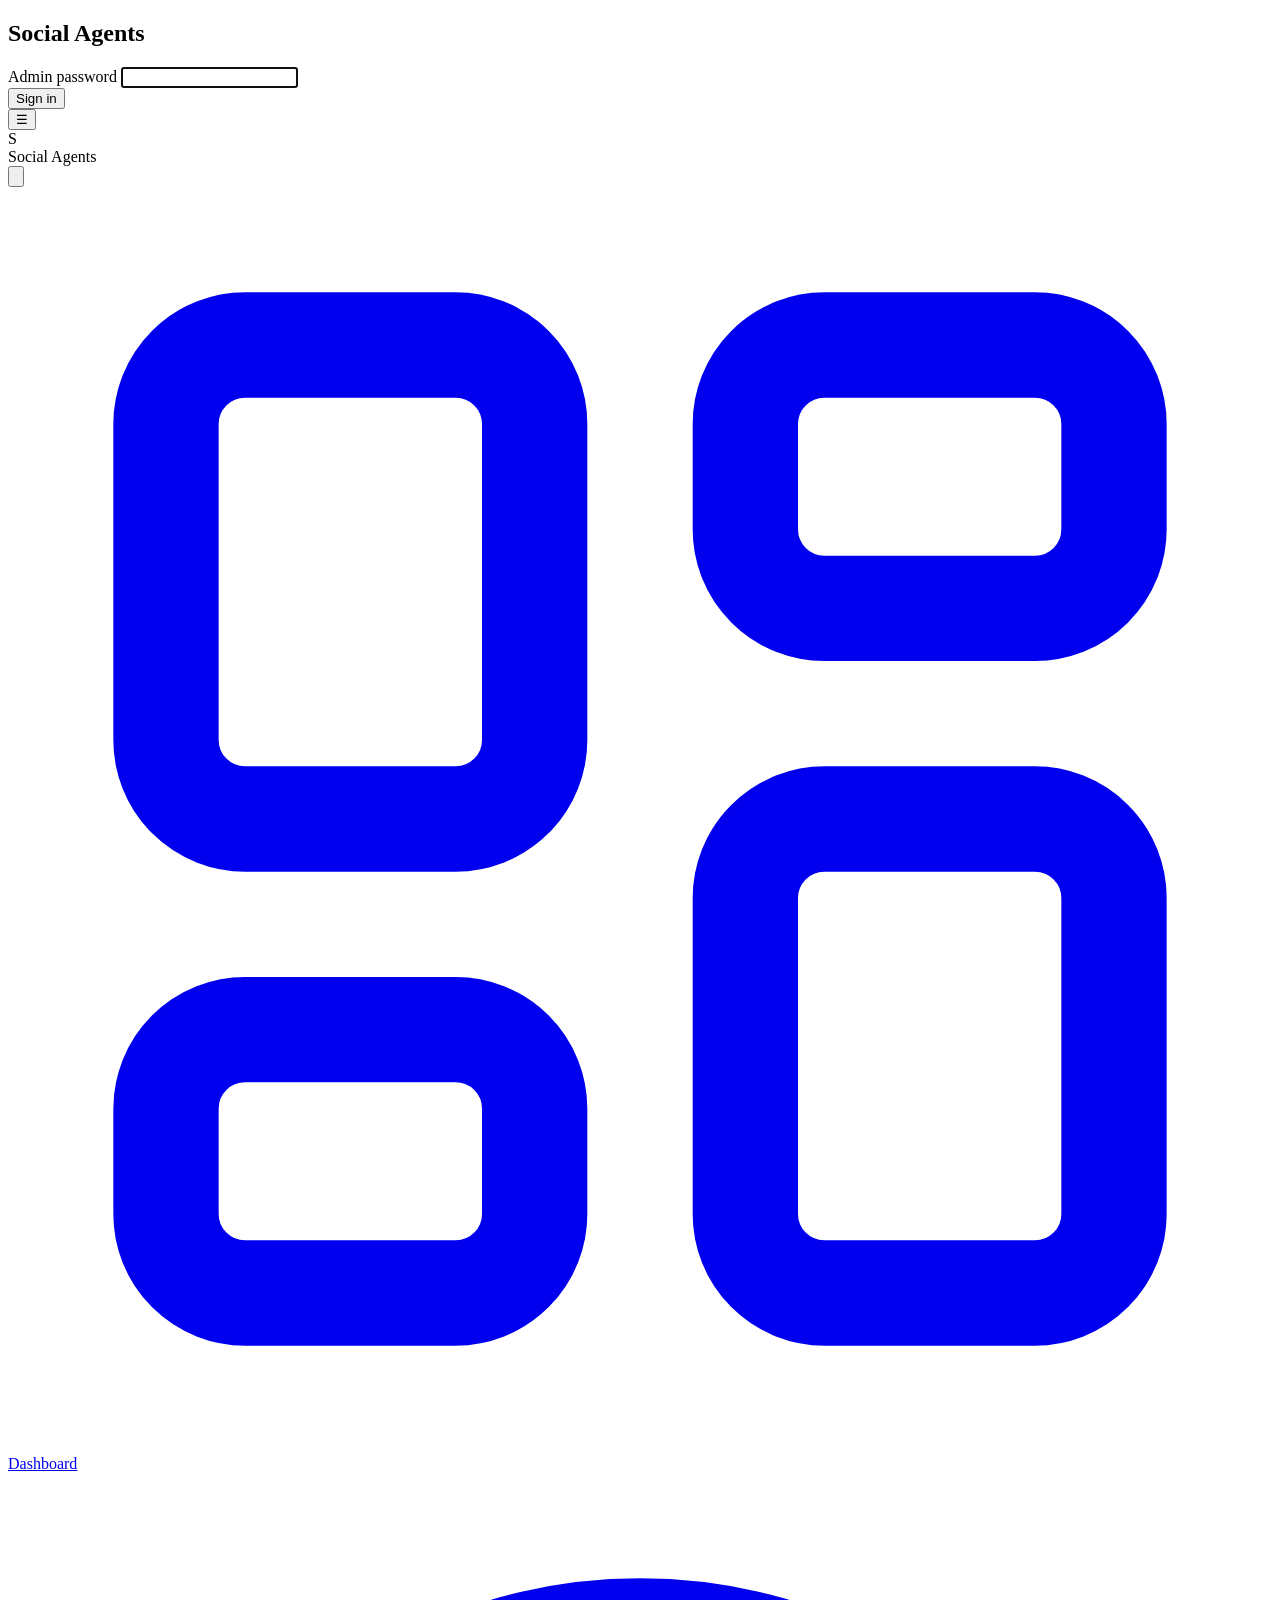
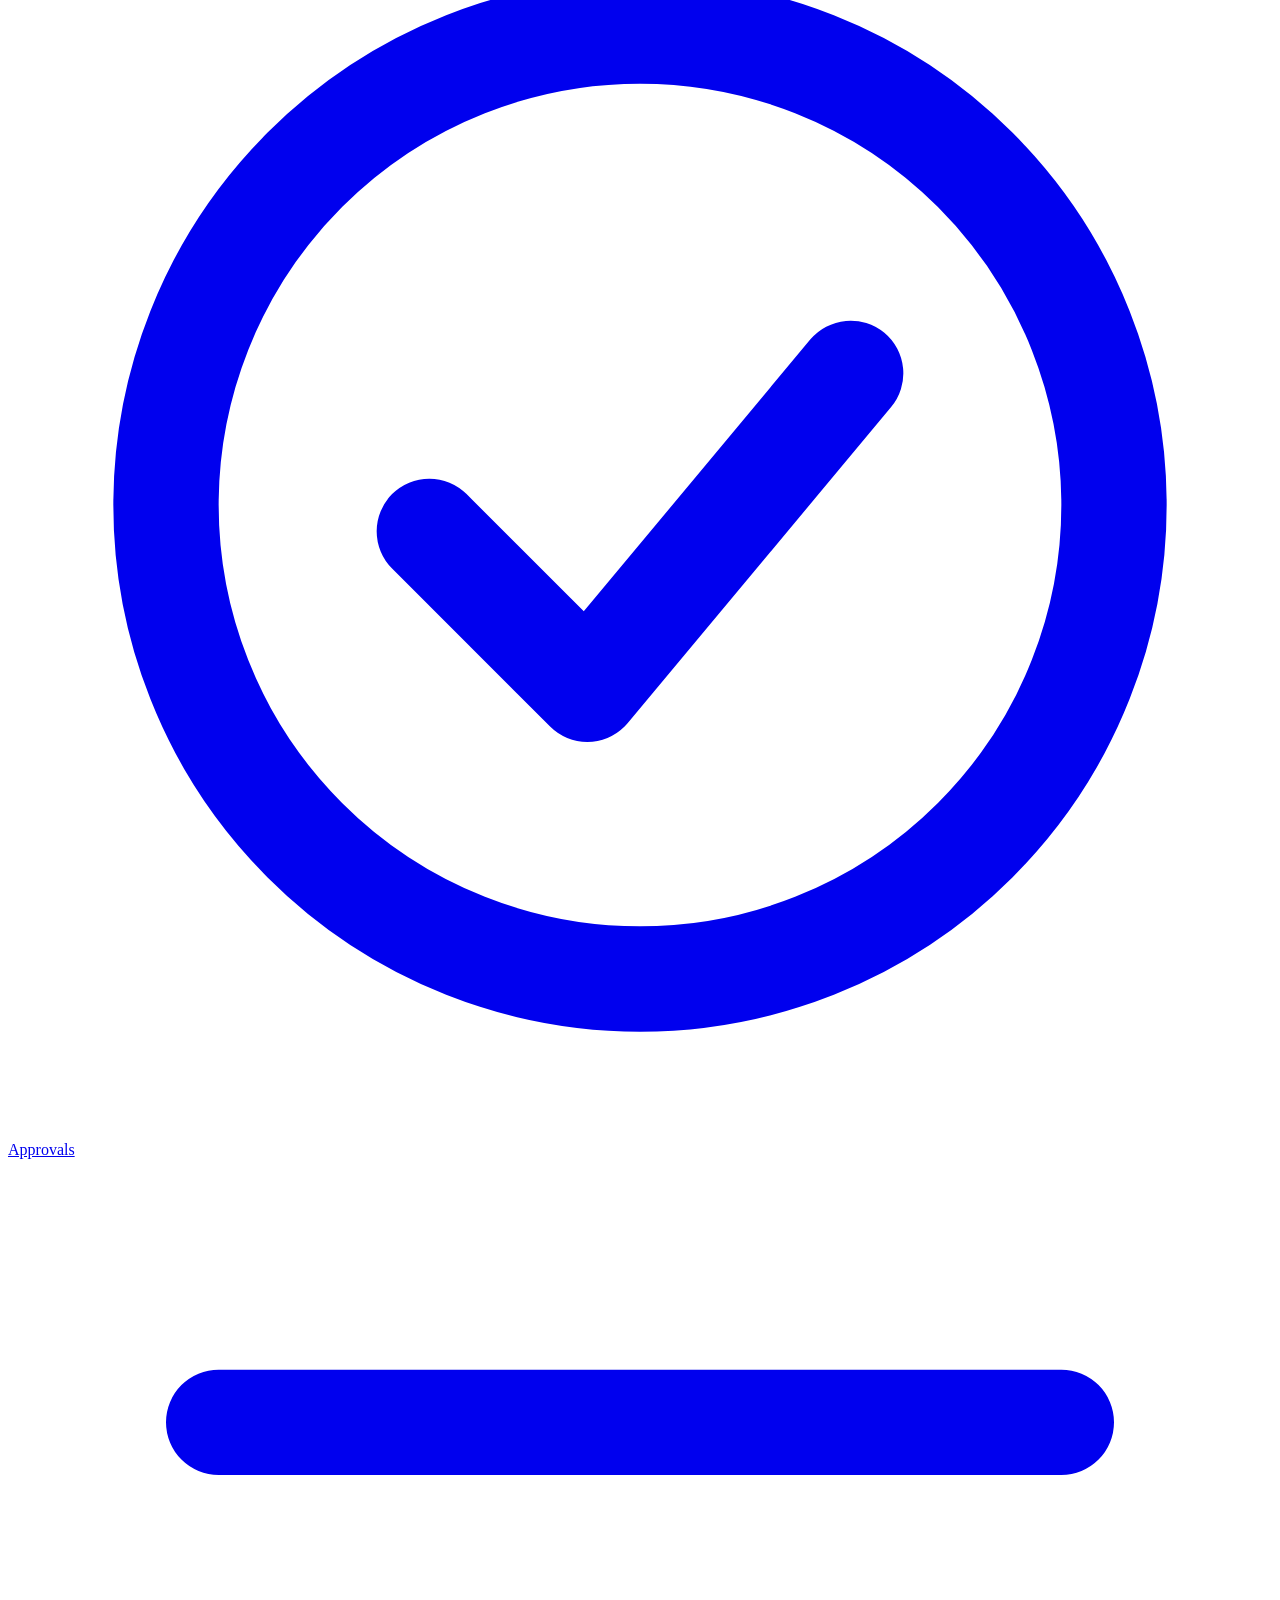
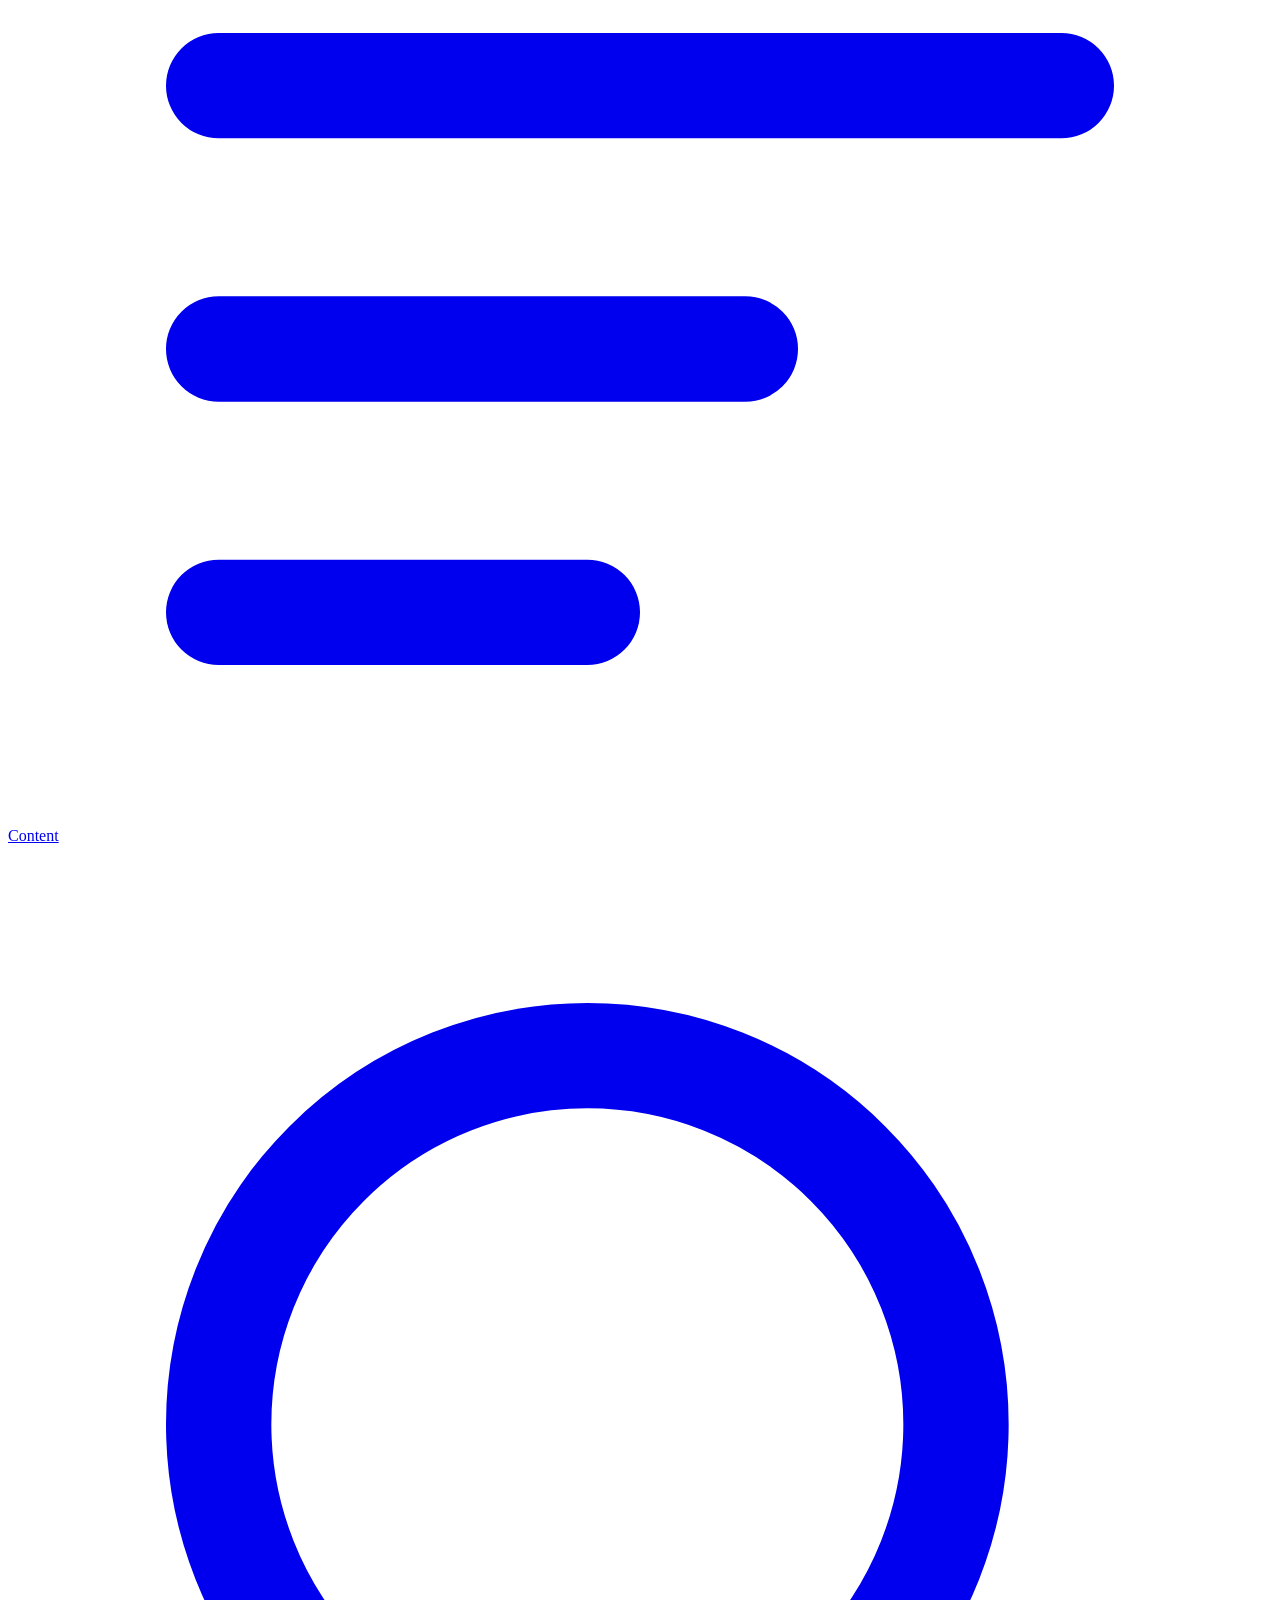
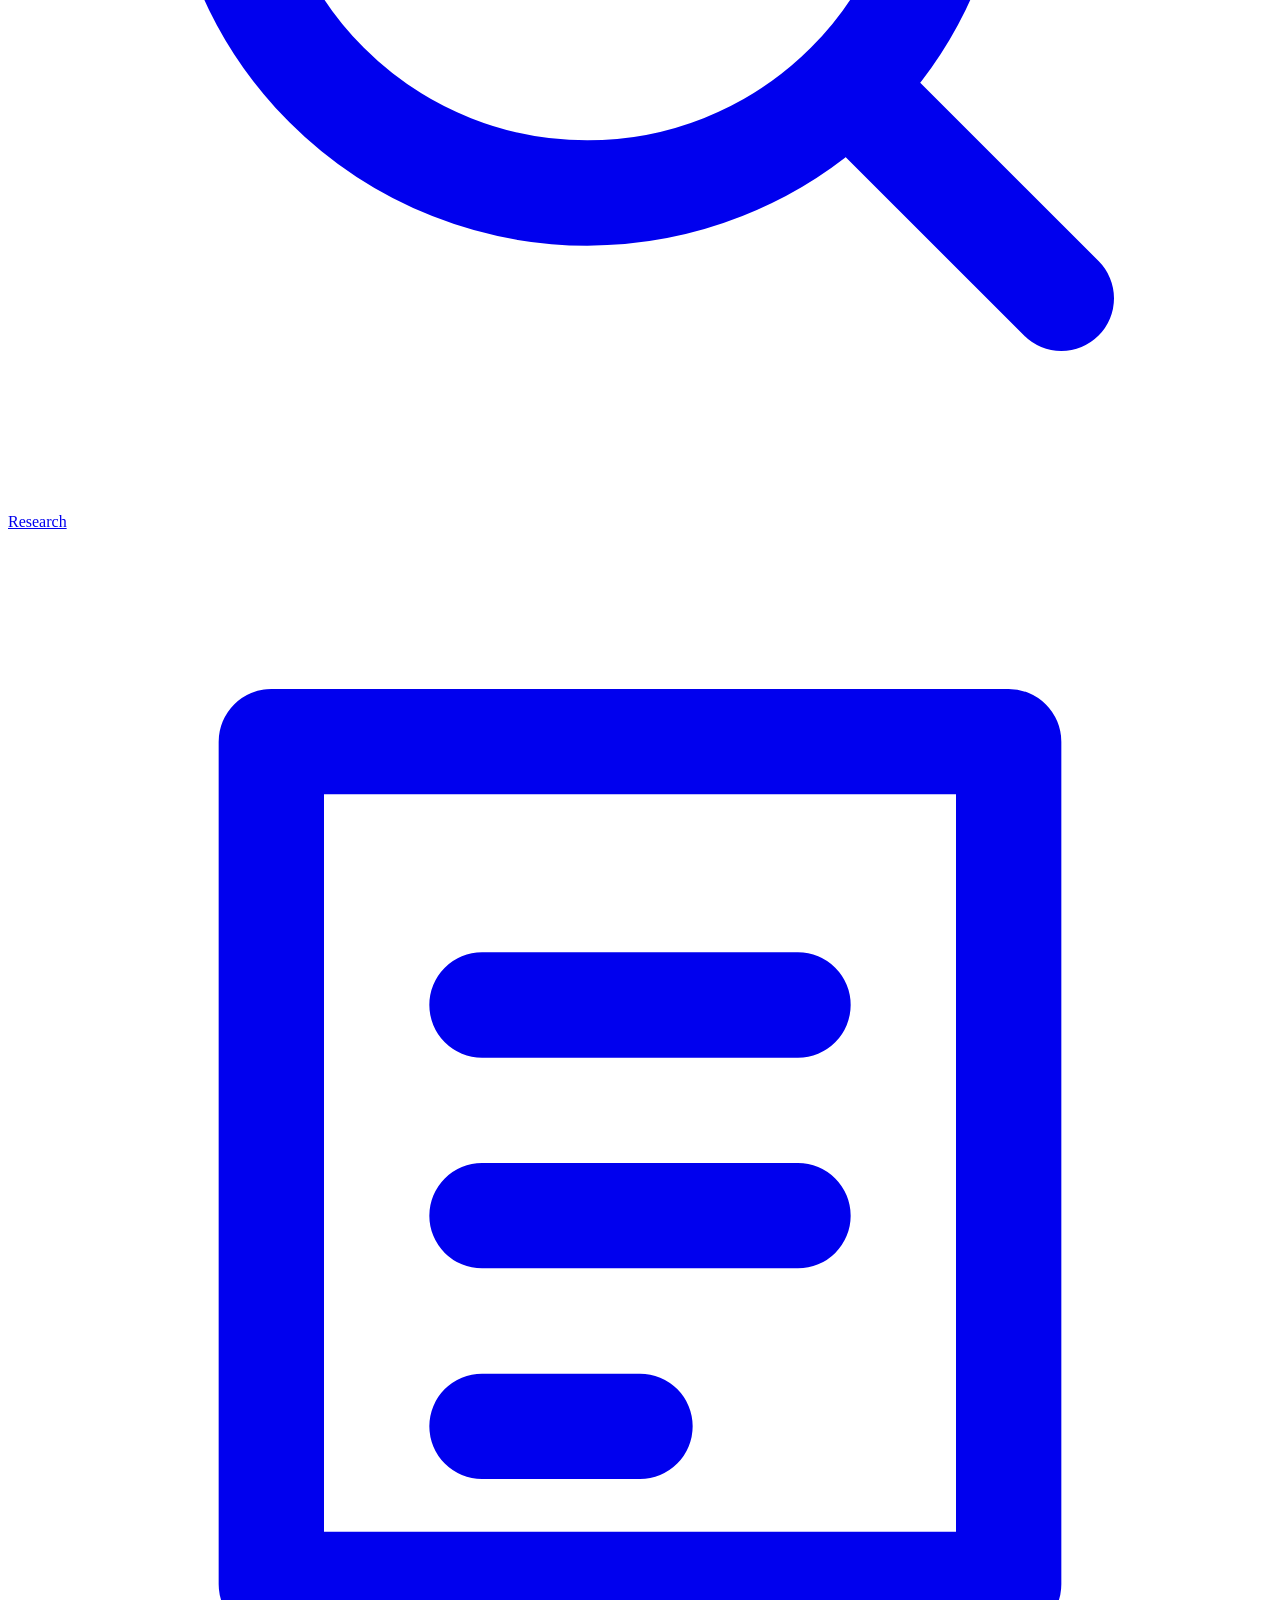
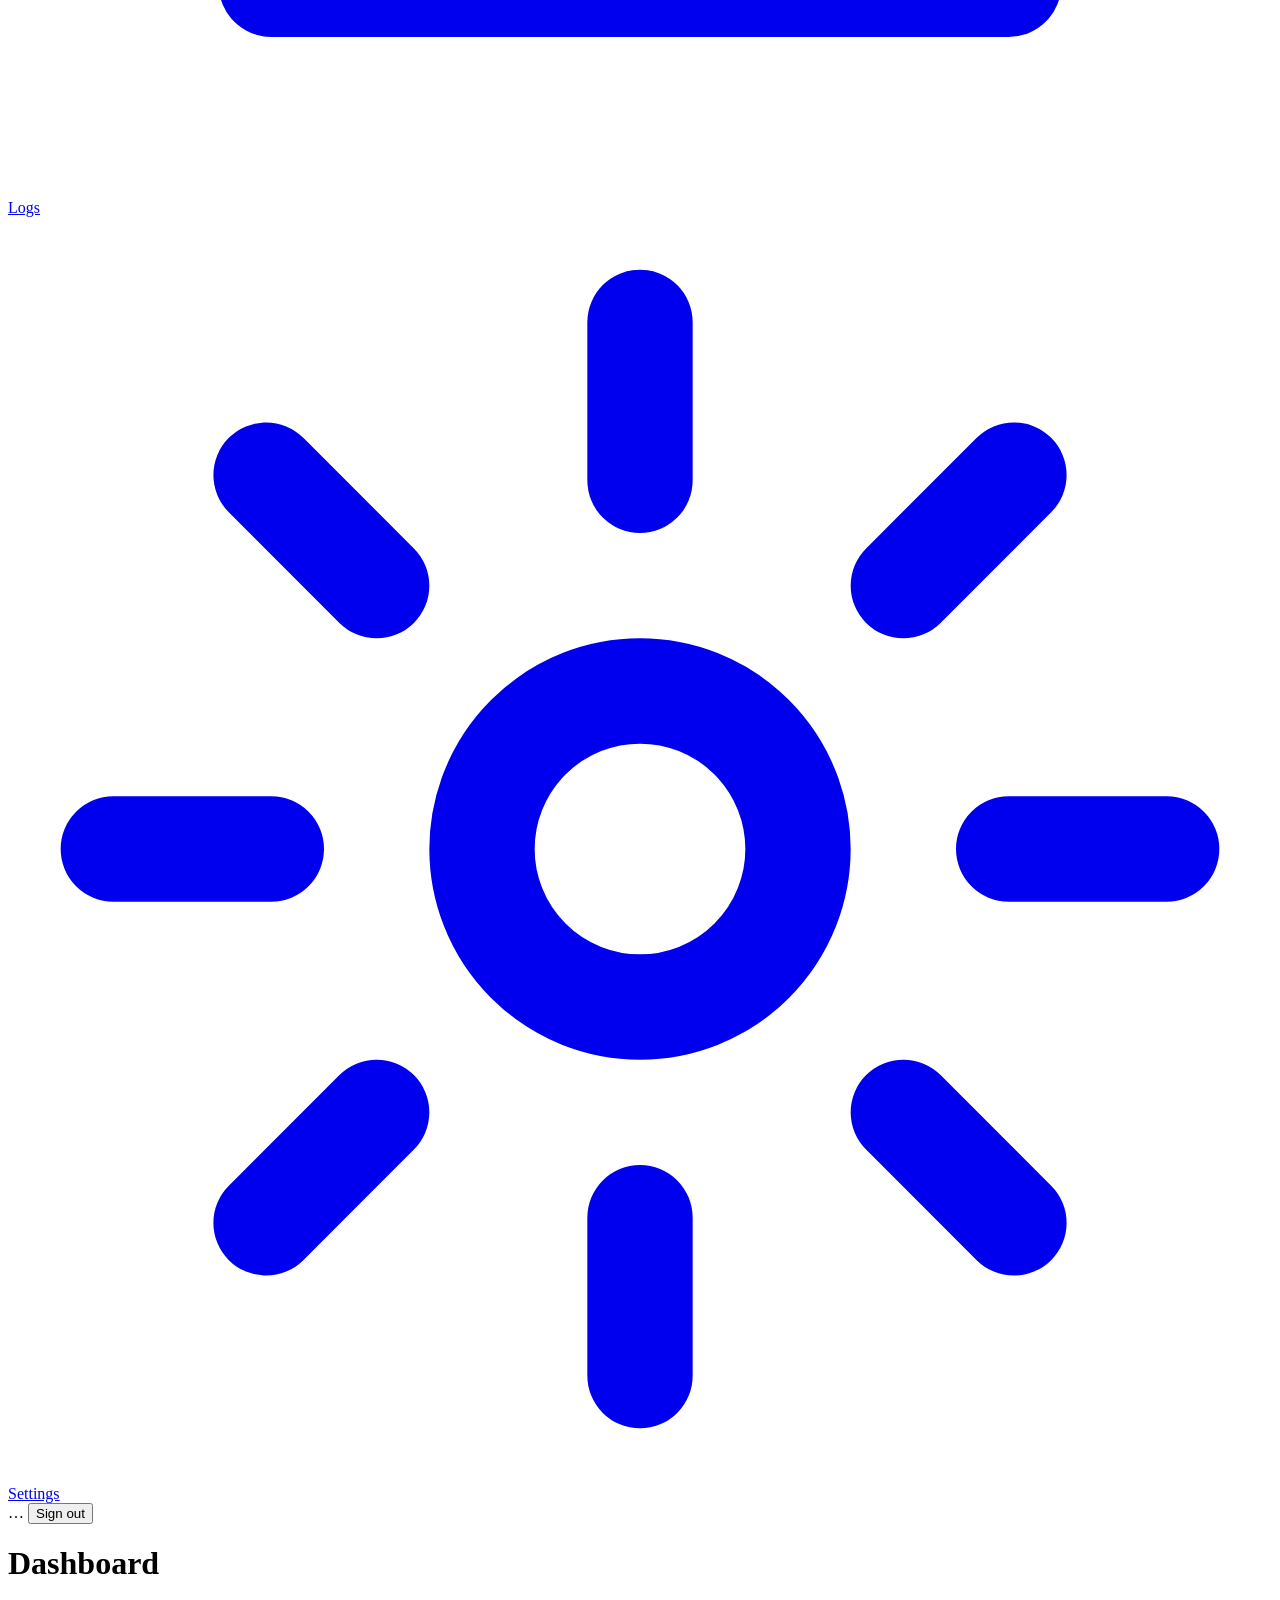
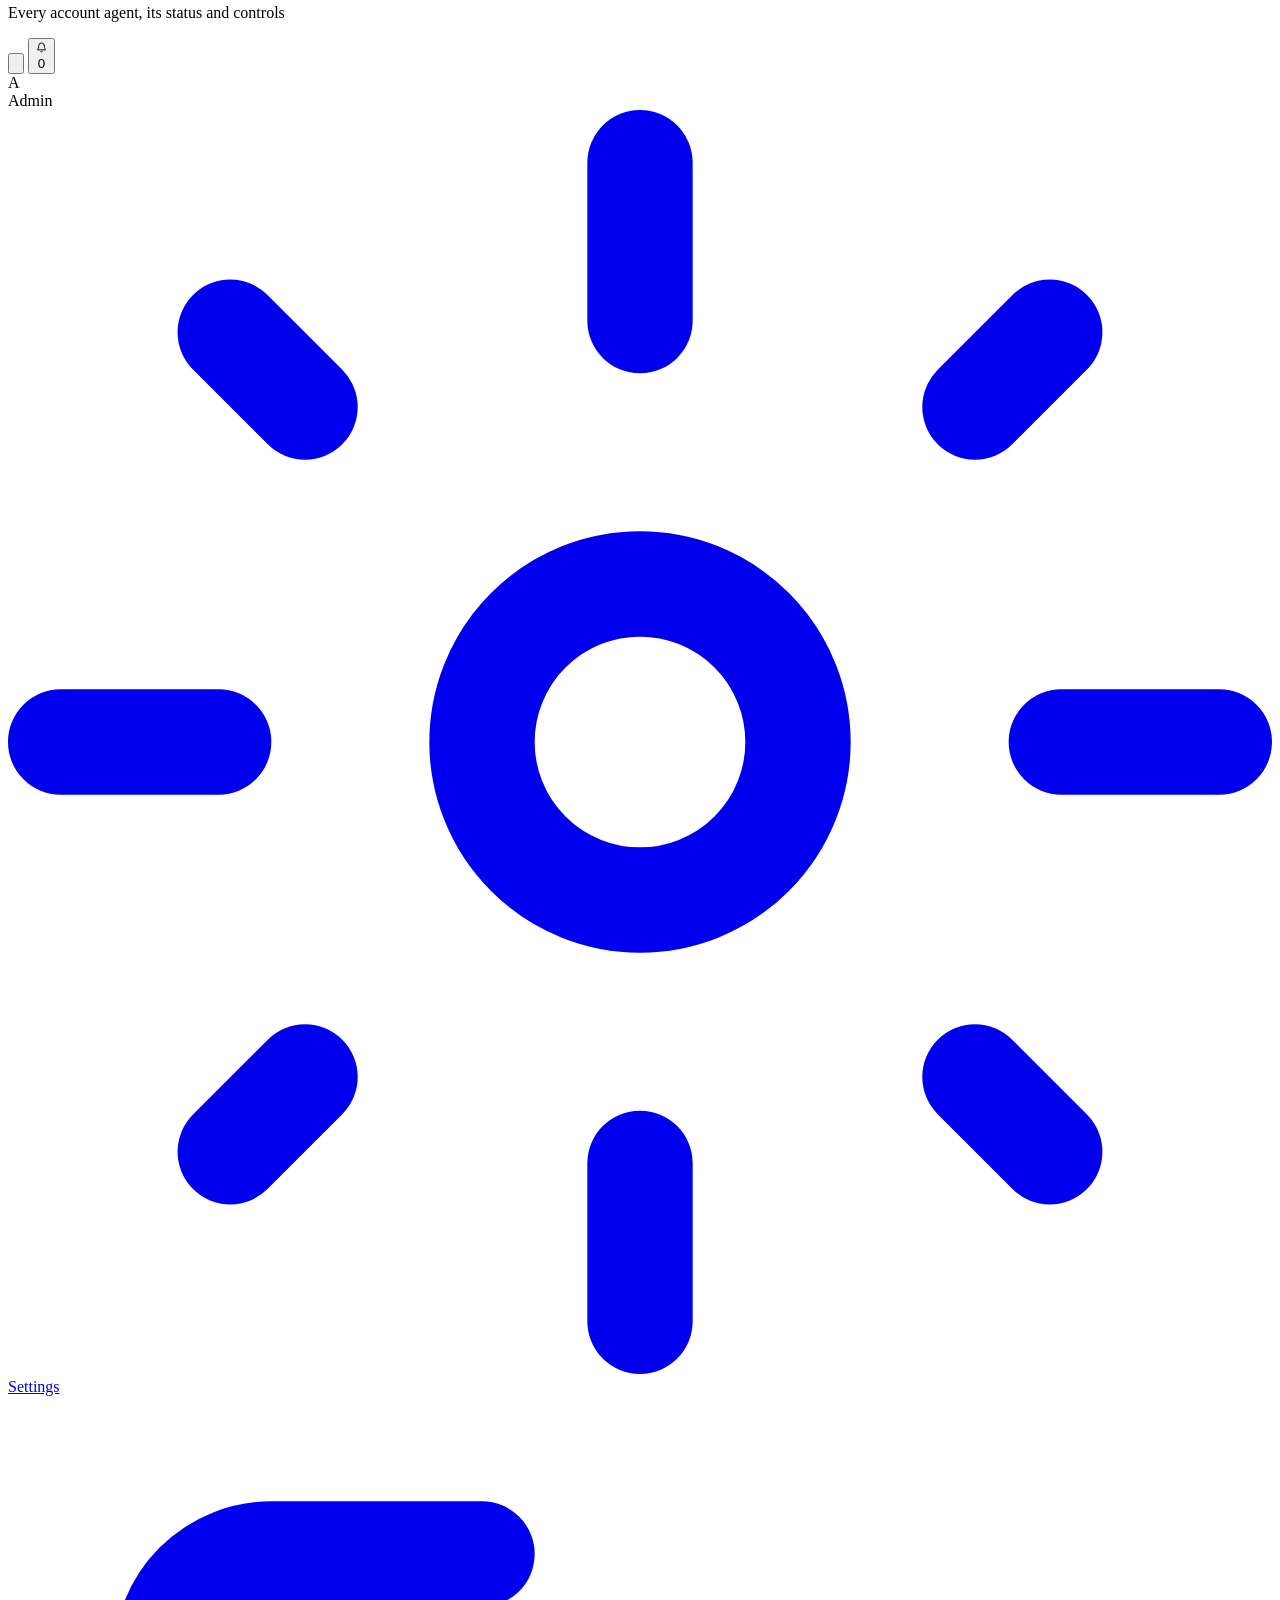
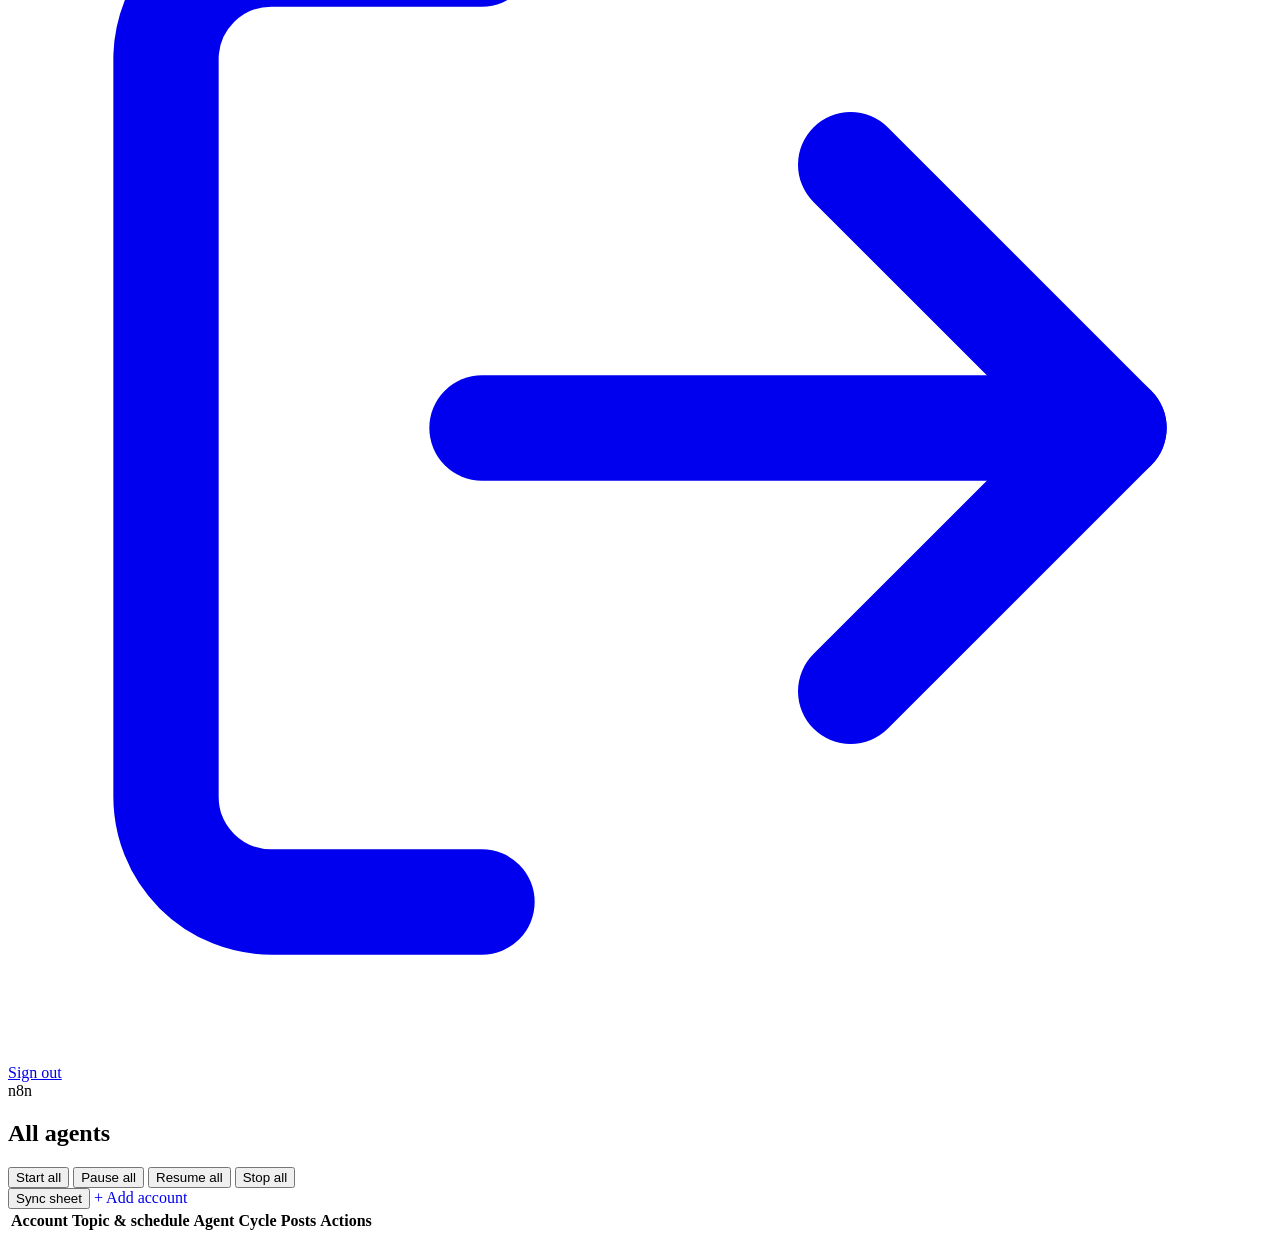
==== commit cb8cfe6f: "feat: docker update with compose pull/restore, zero-downtime fallback, socket mount" ====
--- a/app/static/index.html
+++ b/app/static/index.html
@@ -21,18 +21,22 @@
 <div id="app" class="hidden">
   <button class="menu-toggle">☰</button>
   <aside>
-    <button class="sidebar-toggle">◀</button>
-    <div class="brand">
-      <div class="logo">S</div>
-      <span>Social Agents</span>
+    <div class="sidebar-header">
+      <div class="brand">
+        <div class="logo">S</div>
+        <span>Social Agents</span>
+      </div>
+      <button class="sidebar-toggle">
+        <svg viewBox="0 0 24 24" fill="none" stroke="currentColor" stroke-width="2" stroke-linecap="round" stroke-linejoin="round"><polyline points="13 3 13 21"/><polyline points="5 3 5 21"/></svg>
+      </button>
     </div>
     <nav>
-      <a href="/" class="active"><svg viewBox="0 0 24 24" fill="none" stroke="currentColor" stroke-width="1.8" stroke-linecap="round" stroke-linejoin="round"><rect x="3" y="3" width="7" height="9" rx="1.5"/><rect x="14" y="3" width="7" height="5" rx="1.5"/><rect x="14" y="12" width="7" height="9" rx="1.5"/><rect x="3" y="16" width="7" height="5" rx="1.5"/></svg><span class="label">Dashboard</span></a>
-      <a href="/approvals"><svg viewBox="0 0 24 24" fill="none" stroke="currentColor" stroke-width="1.8" stroke-linecap="round" stroke-linejoin="round"><circle cx="12" cy="12" r="9"/><path d="m8 12.5 3 3 5-6"/></svg><span class="label">Approvals</span> <span id="pendingCount" class="badge hidden"></span></a>
-      <a href="/content"><svg viewBox="0 0 24 24" fill="none" stroke="currentColor" stroke-width="1.8" stroke-linecap="round" stroke-linejoin="round"><path d="M4 5h16M4 10h16M4 15h10M4 20h7"/></svg><span class="label">Content</span></a>
-      <a href="/research"><svg viewBox="0 0 24 24" fill="none" stroke="currentColor" stroke-width="1.8" stroke-linecap="round" stroke-linejoin="round"><circle cx="11" cy="11" r="7"/><path d="m20 20-3.5-3.5"/></svg><span class="label">Research</span></a>
-      <a href="/logs"><svg viewBox="0 0 24 24" fill="none" stroke="currentColor" stroke-width="1.8" stroke-linecap="round" stroke-linejoin="round"><path d="M5 4h14v16H5z"/><path d="M9 9h6M9 13h6M9 17h3"/></svg><span class="label">Logs</span></a>
-      <a href="/settings"><svg viewBox="0 0 24 24" fill="none" stroke="currentColor" stroke-width="1.8" stroke-linecap="round" stroke-linejoin="round"><circle cx="12" cy="12" r="3"/><path d="M12 2v3M12 19v3M2 12h3M19 12h3M4.9 4.9l2.1 2.1M17 17l2.1 2.1M19.1 4.9 17 7M7 17l-2.1 2.1"/></svg><span class="label">Settings</span></a>
+      <a href="/" class="active"><svg viewBox="0 0 24 24" fill="none" stroke="currentColor" stroke-width="2" stroke-linecap="round" stroke-linejoin="round"><rect x="3" y="3" width="7" height="9" rx="1.5"/><rect x="14" y="3" width="7" height="5" rx="1.5"/><rect x="14" y="12" width="7" height="9" rx="1.5"/><rect x="3" y="16" width="7" height="5" rx="1.5"/></svg><span class="label">Dashboard</span></a>
+      <a href="/approvals"><svg viewBox="0 0 24 24" fill="none" stroke="currentColor" stroke-width="2" stroke-linecap="round" stroke-linejoin="round"><circle cx="12" cy="12" r="9"/><path d="m8 12.5 3 3 5-6"/></svg><span class="label">Approvals</span> <span id="pendingCount" class="badge hidden"></span></a>
+      <a href="/content"><svg viewBox="0 0 24 24" fill="none" stroke="currentColor" stroke-width="2" stroke-linecap="round" stroke-linejoin="round"><path d="M4 5h16M4 10h16M4 15h10M4 20h7"/></svg><span class="label">Content</span></a>
+      <a href="/research"><svg viewBox="0 0 24 24" fill="none" stroke="currentColor" stroke-width="2" stroke-linecap="round" stroke-linejoin="round"><circle cx="11" cy="11" r="7"/><path d="m20 20-3.5-3.5"/></svg><span class="label">Research</span></a>
+      <a href="/logs"><svg viewBox="0 0 24 24" fill="none" stroke="currentColor" stroke-width="2" stroke-linecap="round" stroke-linejoin="round"><path d="M5 4h14v16H5z"/><path d="M9 9h6M9 13h6M9 17h3"/></svg><span class="label">Logs</span></a>
+      <a href="/settings"><svg viewBox="0 0 24 24" fill="none" stroke="currentColor" stroke-width="2" stroke-linecap="round" stroke-linejoin="round"><circle cx="12" cy="12" r="3"/><path d="M12 2v3M12 19v3M2 12h3M19 12h3M4.9 4.9l2.1 2.1M17 17l2.1 2.1M19.1 4.9 17 7M7 17l-2.1 2.1"/></svg><span class="label">Settings</span></a>
     </nav>
     <div class="side-foot">
       <span id="masterBadge" class="badge">…</span>
@@ -41,18 +45,18 @@
   </aside>
 
   <div class="content">
-    <nav class="navbar">
-      <div class="navbar-left">
-        <div class="navbar-brand">
-          <div class="logo" style="width:28px;height:28px;font-size:10px;">S</div>
-          <span>Social Agents</span>
+    <header class="header">
+      <div class="header-left">
+        <div>
+          <h1 class="page-title" id="pageTitle">Dashboard</h1>
+          <p class="page-subtitle" id="pageSub">Every account agent, its status and controls</p>
         </div>
       </div>
-      <div class="navbar-right">
-        <button class="navbar-btn theme-toggle" title="Toggle theme">
+      <div class="header-right">
+        <button class="header-btn theme-toggle" title="Toggle theme">
           <svg viewBox="0 0 24 24" fill="none" stroke="currentColor" stroke-width="2" stroke-linecap="round" stroke-linejoin="round"><circle cx="12" cy="12" r="5"/><path d="M12 1v2M12 21v2M4.22 4.22l1.42 1.42M18.36 18.36l1.42 1.42M1 12h2M21 12h2M4.22 19.78l1.42-1.42M18.36 5.64l1.42-1.42"/></svg>
         </button>
-        <button class="navbar-btn" title="Notifications">
+        <button class="header-btn" title="Notifications">
           <svg viewBox="0 0 24 24" fill="none" stroke="currentColor" stroke-width="2" stroke-linecap="round" stroke-linejoin="round"><path d="M18 8A6 6 0 0 0 6 8c0 7-3 9-3 9h18s-3-2-3-9"/><path d="M13.73 21a2 2 0 0 1-3.46 0"/></svg>
           <span class="notification-badge hidden" id="notificationCount">0</span>
         </button>
@@ -73,39 +77,39 @@
             </a>
           </div>
         </div>
-      </div>
-    </nav>
-    <div class="topbar">
-      <div>
-        <h1 id="pageTitle">Dashboard</h1>
-        <p id="pageSub">Every account agent, its status and controls</p>
-      </div>
-      <div class="status-indicator">
-        <span class="status-dot" id="n8nStatusDot"></span>
-        <span class="status-text">n8n</span>
-      </div>
-    </div>
+        <div class="status-indicator">
+          <span class="status-dot" id="n8nStatusDot"></span>
+          <span class="status-text">n8n</span>
+        </div>
+      </div>
+    </header>
     <main>
 <div id="notice"></div>
 <div class="stats" id="stats"></div>
-<div class="card">
-  <div class="row">
-    <h2 style="margin:0">All agents</h2>
-    <span id="syncInfo" class="muted small"></span>
-    <div class="spacer"></div>
-    <button data-master="start_all">Start all</button>
-    <button data-master="pause_all">Pause all</button>
-    <button data-master="resume_all">Resume all</button>
-    <button data-master="stop_all" class="danger">Stop all</button>
-    <button data-master="sync_sheet">Sync sheet now</button>
-    <a href="/add-account" class="button primary" style="text-decoration:none;display:inline-flex;align-items:center;justify-content:center;padding:8px 16px;border-radius:6px;font-size:13px;font-weight:500;background:var(--accent);color:#fff;border:1px solid var(--accent);">Add account</a>
+
+<div class="card panel">
+  <div class="panel-head">
+    <div>
+      <h2 class="panel-title">All agents</h2>
+      <span id="syncInfo" class="small muted panel-sub"></span>
+    </div>
+    <div class="row" style="justify-content:flex-end;gap:8px">
+      <div class="btn-group">
+        <button data-master="start_all">Start all</button>
+        <button data-master="pause_all">Pause all</button>
+        <button data-master="resume_all">Resume all</button>
+        <button data-master="stop_all">Stop all</button>
+      </div>
+      <button data-master="sync_sheet">Sync sheet</button>
+      <a href="/add-account" class="btn primary" style="text-decoration:none">+ Add account</a>
+    </div>
   </div>
-</div>
-<div class="card tablewrap">
-  <table>
-    <thead><tr><th>Account</th><th>Topic</th><th>Agent</th><th>Cycle</th><th>Posts</th><th>Controls</th></tr></thead>
-    <tbody id="accountRows"></tbody>
-  </table>
+  <div class="tablewrap" style="border:0;border-radius:0">
+    <table>
+      <thead><tr><th>Account</th><th>Topic &amp; schedule</th><th>Agent</th><th>Cycle</th><th>Posts</th><th>Actions</th></tr></thead>
+      <tbody id="accountRows"></tbody>
+    </table>
+  </div>
 </div>
 
 <dialog id="credDlg">
@@ -160,22 +164,27 @@
     '<div class="card"><span class="badge warn">Setup</span> Add your NVIDIA API key in <a href="/settings">Settings</a> before starting agents.</div>';
   const sum = k => data.accounts.reduce((n, a) => n + (a.counts[k] || 0), 0);
   const live = data.accounts.filter(a => m.online && !['stopped', 'paused'].includes(a.agent_status)).length;
-  $('stats').innerHTML = [[data.accounts.length, 'Accounts'], [live, 'Agents running'], [sum('draft'), 'Waiting for approval'],
-    [sum('scheduled'), 'Approved'], [sum('posted'), 'Posted'], [sum('failed'), 'Failed']]
-    .map(([n, label]) => `<div class="stat"><b>${n}</b><span>${label}</span></div>`).join('');
+  const tiles = [[data.accounts.length, 'Accounts'], [live, 'Agents running'], [sum('draft'), 'Waiting for approval'],
+    [sum('scheduled'), 'Approved'], [sum('posted'), 'Posted'], [sum('failed'), 'Failed']];
+  $('stats').innerHTML = tiles.map(([n, label], i) =>
+    `<div class="stat${i === 5 && n ? ' err-num' : ''}"><b>${n}</b><span>${label}</span></div>`).join('');
   $('pendingCount').textContent = sum('draft');
   $('pendingCount').classList.toggle('hidden', !sum('draft'));
   $('accountRows').innerHTML = data.accounts.map(a => {
     const n = a.counts;
+    const posts = [['draft', n.draft], ['approved', n.scheduled], ['posted', n.posted]]
+      .map(([l, v]) => `<div class="small muted nw">${l} <span class="pill">${v || 0}</span></div>`).join('')
+      + (n.failed ? `<div class="small nw">failed <span class="pill err">${n.failed}</span></div>` : '');
     return `<tr>
-      <td><b>@${esc(a.handle)}</b><div class="small muted">${esc(a.platform)} · ${esc(a.source)}</div></td>
-      <td>${esc(a.topic)}<div class="small muted">${esc(a.post_times)} ${esc(a.timezone)}</div>
-          <div class="small muted">${a.target_profiles ? a.target_profiles.split('\n').length + ' target profiles' : 'no target profiles'}</div>
-          <div class="small muted">${a.llm_model ? 'Model: ' + esc(a.llm_model) : 'Model: global default'}</div></td>
+      <td><div class="acct"><div class="avatar">${esc((a.handle || '?').charAt(0).toUpperCase())}</div>
+        <div><b>@${esc(a.handle)}</b><div class="small muted">${esc(a.platform)} · ${esc(a.source)}</div></div></div></td>
+      <td><div>${esc(a.topic)}</div>
+          <div class="small muted">${esc(a.post_times)} · ${esc(a.timezone)}</div>
+          <div class="small muted">${a.target_profiles ? a.target_profiles.split('\n').length + ' target profiles' : 'no target profiles'} · ${a.llm_model ? 'model: ' + esc(a.llm_model) : 'model: global default'}</div></td>
       <td>${agentCell(a, m.online)}</td>
       <td class="small nw">last ${when(a.last_cycle_at)}<br>next ${a.desired_state === 'running' ? when(a.next_cycle_at) : '—'}</td>
-      <td class="small nw">${n.draft || 0} drafts<br>${n.scheduled || 0} approved<br>${n.posted || 0} posted${n.failed ? `<br><span class="err">${n.failed} failed</span>` : ''}</td>
-      <td><div class="row">${controls(a)}</div></td></tr>`;
+      <td>${posts}</td>
+      <td><div class="row" style="gap:6px">${controls(a)}</div></td></tr>`;
   }).join('') || '<tr><td colspan="6" class="muted">No accounts yet. Add one here, or connect your master Google Sheet in <a href="/settings">Settings</a>.</td></tr>';
 }
 
@@ -220,12 +229,14 @@
 });
 
 async function checkN8nStatus() {
-  const dot = $('n8nStatusDot');
+  const el = $('n8nChip');
   try {
     const response = await api('/n8n-status');
-    dot.className = response.online ? 'status-dot online' : 'status-dot offline';
+    el.className = 'chip ' + (response.online ? 'online' : 'offline');
+    el.textContent = response.online ? 'n8n online' : 'n8n offline';
   } catch (err) {
-    dot.className = 'status-dot offline';
+    el.className = 'chip offline';
+    el.textContent = 'n8n offline';
   }
 }
 
